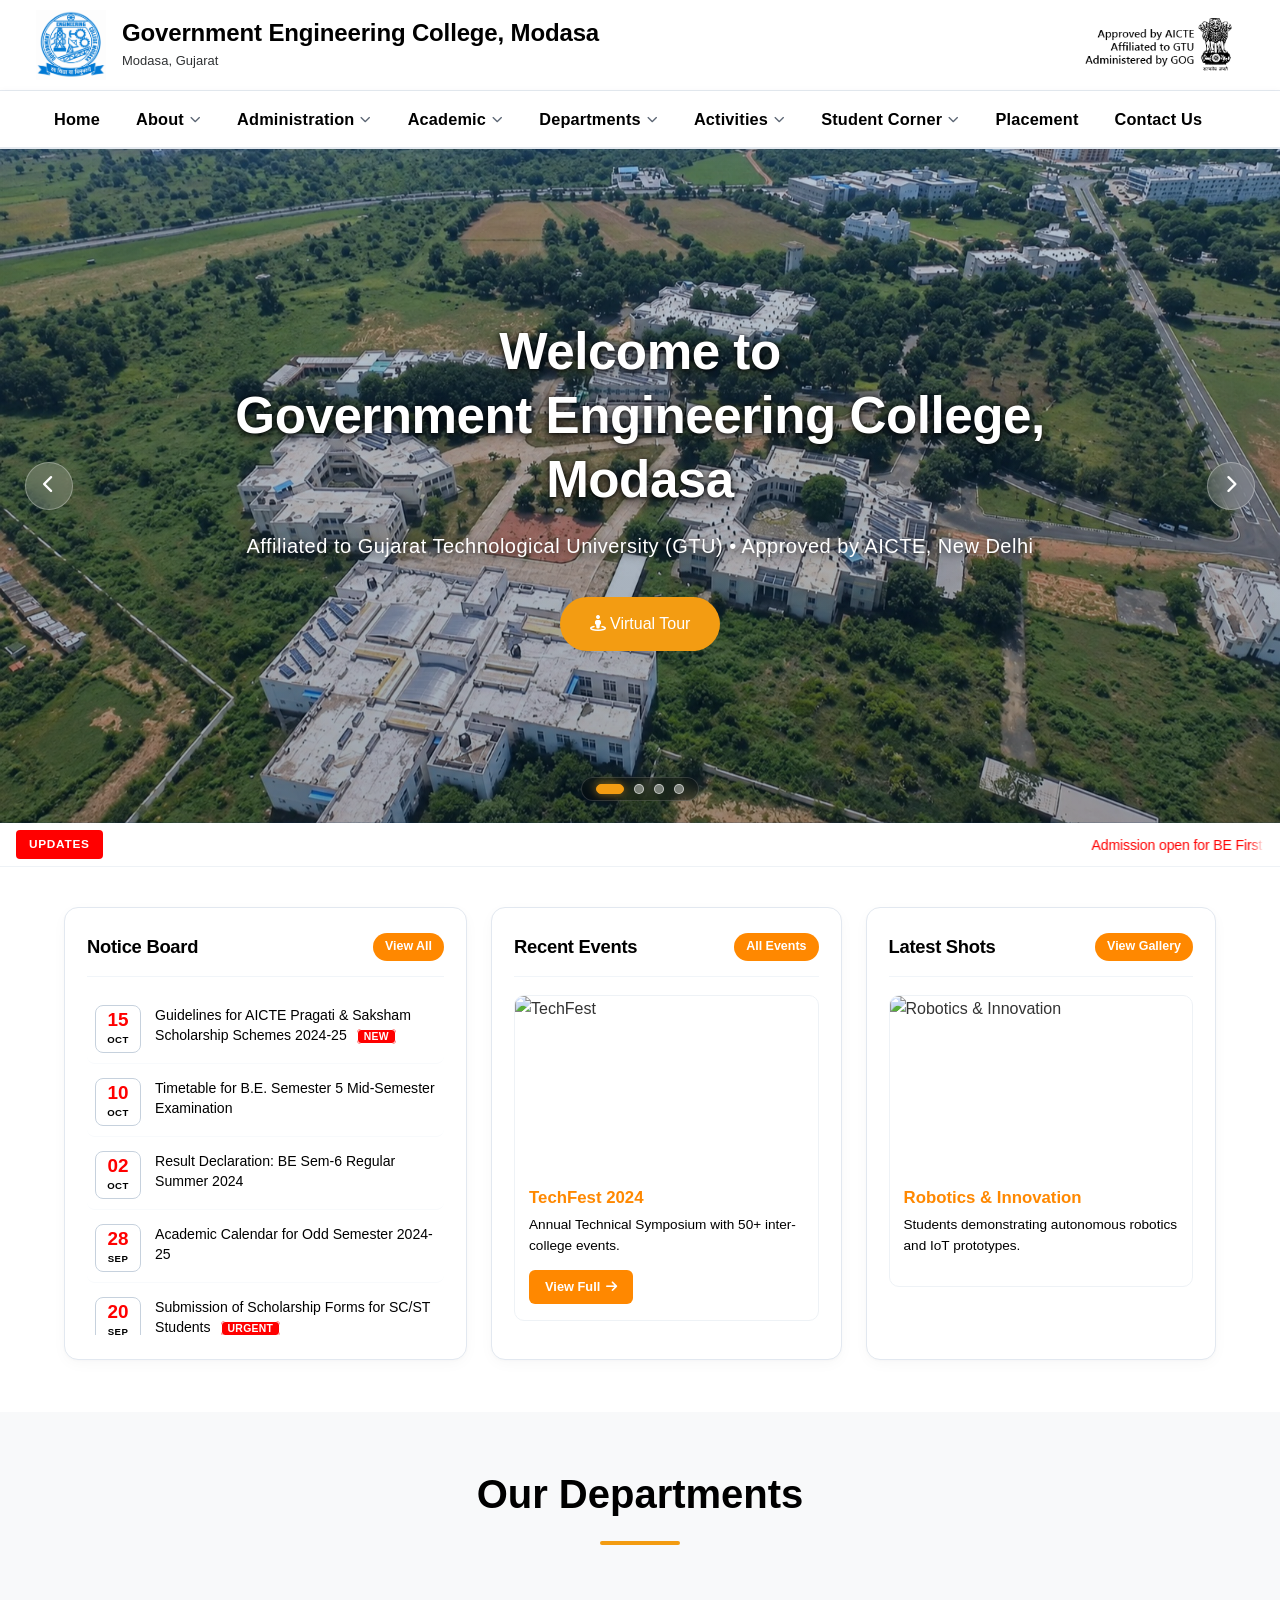
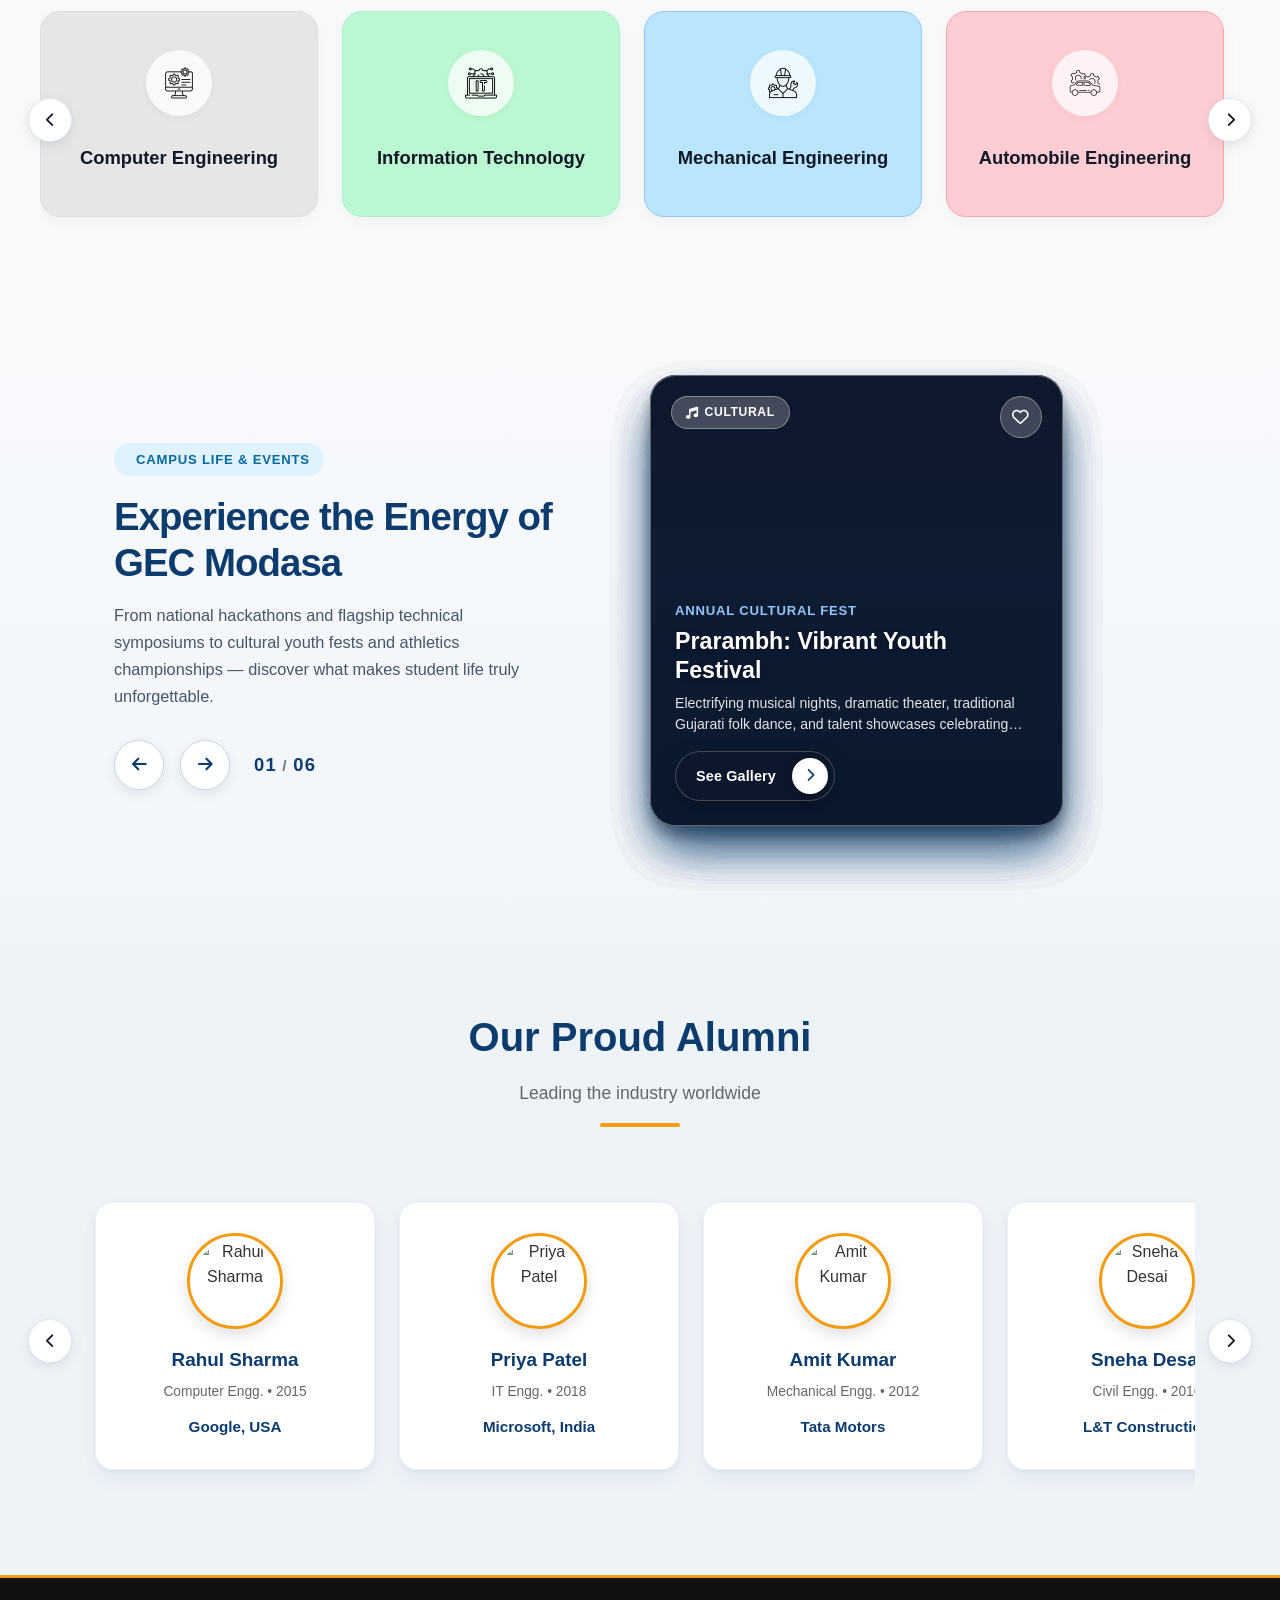
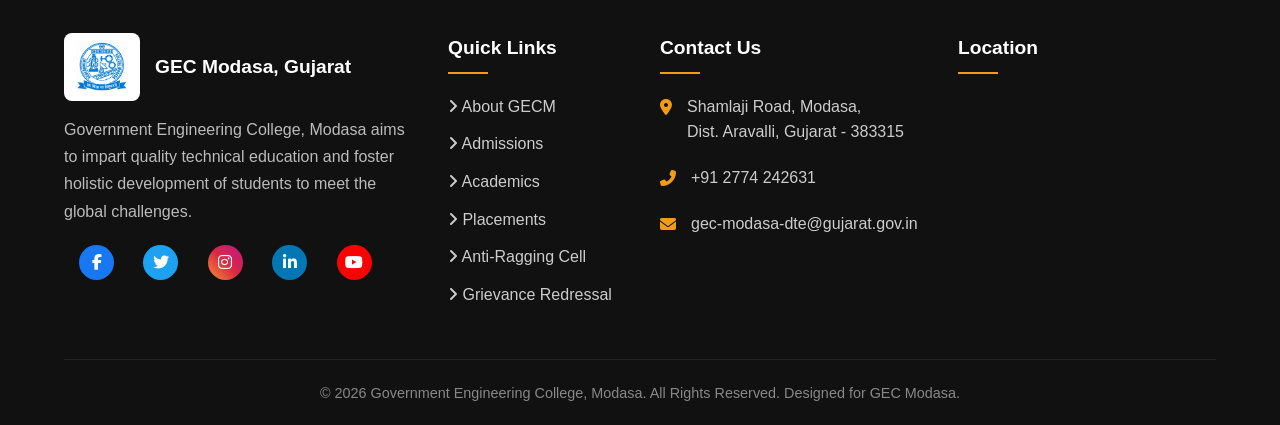
==== index.html @ 230f8a4d "Implement 3D Stacked Card Carousel with frosted pill CTA, heart badge, and preserved department past" ====
<!DOCTYPE html>
<html lang="en">

<head>
    <meta charset="UTF-8">
    <meta name="viewport" content="width=device-width, initial-scale=1.0">
    <title>Government Engineering College, Modasa</title>
    <!-- Stylesheets -->
    <link rel="stylesheet" href="css/global.css?v=3.4">
    <link rel="stylesheet" href="css/home.css?v=5.5">
    <!-- Typography -->
    <link href="https://fonts.googleapis.com/css2?family=Poppins:wght@300;400;500;600;700&display=swap"
        rel="stylesheet">
    <!-- Icons -->
    <link rel="stylesheet" href="https://cdnjs.cloudflare.com/ajax/libs/font-awesome/6.4.0/css/all.min.css">
</head>

<body>

    <!-- Header -->
    <header class="site-header" role="banner">
        <!-- Institutional Branding -->
        <div class="hdr-brand">
            <div class="hdr-brand-inner">
                <!-- Logo & Title -->
                <a href="./" class="hdr-identity" aria-label="GEC Modasa – Home">
                    <img src="logos/logo.png" alt="GEC Modasa Logo" class="hdr-logo" width="64" height="64">
                    <div class="hdr-nameblock">
                        <span class="hdr-college-name">Government Engineering College, Modasa</span>
                        <span class="hdr-college-sub">Modasa, Gujarat</span>
                    </div>
                </a>

                <!-- Affiliation & Toggle -->
                <div class="hdr-right">
                    <img src="logos/affiliated.png" alt="Affiliated to GTU | Approved by AICTE | Administered by GOG" class="hdr-affil desktop-only">
                    <button class="hdr-hamburger" id="hamburgerBtn" aria-label="Open navigation menu" aria-expanded="false" aria-controls="mainNavLinks">
                        <span class="hbr"></span>
                        <span class="hbr"></span>
                        <span class="hbr"></span>
                    </button>
                </div>
            </div>
        </div><!-- /hdr-brand -->
    </header><!-- /site-header -->

    <!-- Navigation Bar -->
    <nav class="hdr-nav" id="mainNavbar" aria-label="Primary navigation">
        <div class="hdr-nav-inner">
            <ul class="hdr-nav-list" id="mainNavLinks">
                <li class="hdr-nav-item"><a href="./" class="hdr-nav-link">Home</a></li>
                <li class="hdr-nav-item has-dropdown">
                    <a href="#about" class="hdr-nav-link">About <i class="fas fa-chevron-down hdr-arrow"></i></a>
                    <div class="hdr-dropdown">
                        <div class="hdr-dd-heading">THE INSTITUTE</div>
                        <ul class="hdr-dd-list">
                            <li><a href="#about" class="hdr-dd-link">Overview</a></li>
                            <li><a href="#about" class="hdr-dd-link">Vision &amp; Mission</a></li>
                            <li><a href="#" class="hdr-dd-link">Principal's Message</a></li>
                            <li><a href="#" class="hdr-dd-link">IDP</a></li>
                            <li><a href="#facilities" class="hdr-dd-link">Facilities</a></li>
                            <li><a href="#" class="hdr-dd-link">E-Newsletter</a></li>
                            <li><a href="#" class="hdr-dd-link">Information Brochure</a></li>
                            <li><a href="#" class="hdr-dd-link">Mandatory Disclosure</a></li>
                            <li><a href="#" class="hdr-dd-link">Rankings</a></li>
                            <li><a href="#" class="hdr-dd-link">MoU</a></li>
                        </ul>
                    </div>
                </li>
                <li class="hdr-nav-item has-dropdown">
                    <a href="javascript:void(0);" class="hdr-nav-link">Administration <i class="fas fa-chevron-down hdr-arrow"></i></a>
                    <div class="hdr-dropdown">
                        <ul class="hdr-dd-list">
                            <li><a href="#" class="hdr-dd-link">Principal</a></li>
                            <li><a href="#" class="hdr-dd-link">Council of Heads</a></li>
                            <li><a href="#" class="hdr-dd-link">Account Section</a></li>
                            <li><a href="#" class="hdr-dd-link">Hostel &amp; Mess</a></li>
                            <li><a href="#" class="hdr-dd-link">Committees</a></li>
                        </ul>
                    </div>
                </li>
                <li class="hdr-nav-item has-dropdown">
                    <a href="javascript:void(0);" class="hdr-nav-link">Academic <i class="fas fa-chevron-down hdr-arrow"></i></a>
                    <div class="hdr-dropdown">
                        <ul class="hdr-dd-list">
                            <li><a href="#" class="hdr-dd-link">Courses</a></li>
                            <li><a href="#" class="hdr-dd-link">Admission</a></li>
                            <li><a href="#" class="hdr-dd-link">Academic Calendar</a></li>
                            <li><a href="#" class="hdr-dd-link">Syllabus</a></li>
                            <li><a href="#" class="hdr-dd-link">Central Library</a></li>
                        </ul>
                    </div>
                </li>
                <li class="hdr-nav-item has-dropdown">
                    <a href="#departments" class="hdr-nav-link">Departments <i class="fas fa-chevron-down hdr-arrow"></i></a>
                    <div class="hdr-dropdown">
                        <ul class="hdr-dd-list">
                            <li><a href="#" class="hdr-dd-link">Applied Mechanics</a></li>
                            <li><a href="#" class="hdr-dd-link">Automobile Engineering</a></li>
                            <li><a href="#" class="hdr-dd-link">Civil Engineering</a></li>
                            <li><a href="departments/computer/" class="hdr-dd-link">Computer Engineering</a></li>
                            <li><a href="#" class="hdr-dd-link">Electrical Engineering</a></li>
                            <li><a href="#" class="hdr-dd-link">Electronics &amp; Communication</a></li>
                            <li><a href="departments/information-technology/" class="hdr-dd-link">Information Technology</a></li>
                            <li><a href="departments/mechanical/" class="hdr-dd-link">Mechanical Engineering</a></li>
                            <li><a href="#" class="hdr-dd-link">Science &amp; Humanities</a></li>
                        </ul>
                    </div>
                </li>
                <li class="hdr-nav-item has-dropdown">
                    <a href="#events" class="hdr-nav-link">Activities <i class="fas fa-chevron-down hdr-arrow"></i></a>
                    <div class="hdr-dropdown hdr-dropdown-mega">
                        <div class="hdr-mega-grid">
                            <div class="hdr-mega-col">
                                <div class="hdr-dd-heading">CAMPUS ACTIVITIES</div>
                                <ul class="hdr-dd-list">
                                    <li><a href="#" class="hdr-dd-link">College Activities</a></li>
                                    <li><a href="#" class="hdr-dd-link">Departmental Activities</a></li>
                                    <li><a href="#" class="hdr-dd-link">Faculty Activities</a></li>
                                </ul>
                            </div>
                            <div class="hdr-mega-col">
                                <div class="hdr-dd-heading">CELLS &amp; INITIATIVES</div>
                                <ul class="hdr-dd-list">
                                    <li><a href="#" class="hdr-dd-link">SSIP &amp; DIC</a></li>
                                    <li><a href="#" class="hdr-dd-link">RUSA</a></li>
                                    <li><a href="#" class="hdr-dd-link">Gymkhana</a></li>
                                    <li><a href="#" class="hdr-dd-link">Finishing School</a></li>
                                    <li><a href="#" class="hdr-dd-link">WDC &amp; UBA</a></li>
                                    <li><a href="#" class="hdr-dd-link">Anchor Nodal</a></li>
                                </ul>
                            </div>
                            <div class="hdr-mega-col">
                                <div class="hdr-dd-heading">ACHIEVEMENTS &amp; CLUBS</div>
                                <ul class="hdr-dd-list">
                                    <li><a href="#" class="hdr-dd-link">Student Achievements</a></li>
                                    <li><a href="#" class="hdr-dd-link">Faculty Achievements</a></li>
                                    <li><a href="#" class="hdr-dd-link">Institute Achievements</a></li>
                                    <li><a href="#" class="hdr-dd-link">Patents</a></li>
                                    <li><a href="#" class="hdr-dd-link">Technopreneur Club</a></li>
                                </ul>
                            </div>
                        </div>
                    </div>
                </li>
                <!-- Student Corner Dropdown -->
                <li class="hdr-nav-item has-dropdown">
                    <a href="javascript:void(0);" class="hdr-nav-link">Student Corner <i class="fas fa-chevron-down hdr-arrow"></i></a>
                    <div class="hdr-dropdown">
                        <ul class="hdr-dd-list">
                            <li><a href="#" class="hdr-dd-link">Student Section</a></li>
                            <li><a href="#" class="hdr-dd-link">General Rules &amp; Regulations</a></li>
                            <li><a href="#" class="hdr-dd-link">Student Chapters &amp; Clubs</a></li>
                            <li><a href="#" class="hdr-dd-link">Enrollment Details</a></li>
                            <li><a href="#" class="hdr-dd-link">Scholarships</a></li>
                            <li><a href="#" class="hdr-dd-link">Grade History Card</a></li>
                            <li><a href="#" class="hdr-dd-link">Online Fees Payment</a></li>
                            <li><a href="#" class="hdr-dd-link">Education Verification</a></li>
                            <li><a href="#" class="hdr-dd-link">Grievance Portal</a></li>
                        </ul>
                    </div>
                </li>
                <li class="hdr-nav-item"><a href="#alumni" class="hdr-nav-link">Placement</a></li>
                <li class="hdr-nav-item"><a href="#contact" class="hdr-nav-link">Contact Us</a></li>
            </ul>
        </div>
    </nav><!-- /hdr-nav -->

    <!-- Hero Section -->
    <section id="about" class="hero govt-hero" aria-label="Campus Showcase">
        <!-- Hero Slides -->
        <div class="hero-slider" id="heroSlider">
            <div class="hero-slide active" style="background-image: url('images/hero_campus_1.jpg');"
                data-label="Main Campus & Admin Block"></div>
            <div class="hero-slide" style="background-image: url('images/hero_campus_2.jpg');"
                data-label="Engineering Academic Complex"></div>
            <div class="hero-slide" style="background-image: url('images/hero_campus_3.jpg');"
                data-label="Central Library & Auditorium"></div>
            <div class="hero-slide" style="background-image: url('images/hero_campus_4.jpg');"
                data-label="Lush Green Campus Aerial View"></div>
        </div>

        <div class="hero-overlay"></div>

        <div class="hero-content">
            <h1 class="hero-title fade-in-up delay-1">Welcome to <br> Government Engineering College, Modasa</h1>
            <p class="hero-subtitle fade-in-up delay-2">Affiliated to Gujarat Technological University (GTU) &bull;
                Approved by AICTE, New Delhi</p>

            <div class="hero-buttons fade-in-up delay-3">
                <a href="#" class="btn btn-primary"><i class="fas fa-street-view"></i> Virtual Tour</a>
            </div>
        </div>

        <!-- Slider Controls -->
        <button class="hero-nav hero-prev" id="heroPrevBtn" aria-label="Previous Slide">
            <i class="fas fa-chevron-left"></i>
        </button>
        <button class="hero-nav hero-next" id="heroNextBtn" aria-label="Next Slide">
            <i class="fas fa-chevron-right"></i>
        </button>

        <!-- Slider Indicators -->
        <div class="hero-indicators" id="heroIndicators">
            <button class="hero-dot active" data-index="0" aria-label="Slide 1"></button>
            <button class="hero-dot" data-index="1" aria-label="Slide 2"></button>
            <button class="hero-dot" data-index="2" aria-label="Slide 3"></button>
            <button class="hero-dot" data-index="3" aria-label="Slide 4"></button>
        </div>
    </section>

    <!-- News Ticker -->
    <div class="news-ticker-container">
        <div class="ticker-title">Updates</div>
        <div class="ticker-content">
            <marquee behavior="scroll" direction="left" onmouseover="this.stop();" onmouseout="this.start();">
                <span>Admission open for BE First Year 2024-25.</span>
                <span>Mid-Semester Exams schedule has been released. Check notice board for
                    details.</span>
                <span>State Level Hackathon 2024 registrations are now open!</span>
            </marquee>
        </div>
    </div>

    <!-- Notices & Events Grid -->
    <section id="events" class="section container two-col-layout">
        <div class="notice-board">
            <div class="section-header">
                <h4>Notice Board</h4>
                <a href="#" class="view-all">View All</a>
            </div>
            <div class="notice-scroll-container">
                <div class="notice-marquee">
                    <ul class="notice-list">
                        <li>
                            <div class="date"><span class="day">15</span><span class="month">Oct</span></div>
                            <div class="notice-text">
                                <a href="#">Guidelines for AICTE Pragati & Saksham Scholarship Schemes 2024-25</a>
                                <span class="badge new">New</span>
                            </div>
                        </li>
                        <li>
                            <div class="date"><span class="day">10</span><span class="month">Oct</span></div>
                            <div class="notice-text">
                                <a href="#">Timetable for B.E. Semester 5 Mid-Semester Examination</a>
                            </div>
                        </li>
                        <li>
                            <div class="date"><span class="day">02</span><span class="month">Oct</span></div>
                            <div class="notice-text">
                                <a href="#">Result Declaration: BE Sem-6 Regular Summer 2024</a>
                            </div>
                        </li>
                        <li>
                            <div class="date"><span class="day">28</span><span class="month">Sep</span></div>
                            <div class="notice-text">
                                <a href="#">Academic Calendar for Odd Semester 2024-25</a>
                            </div>
                        </li>
                        <li>
                            <div class="date"><span class="day">20</span><span class="month">Sep</span></div>
                            <div class="notice-text">
                                <a href="#">Submission of Scholarship Forms for SC/ST Students</a>
                                <span class="badge new">Urgent</span>
                            </div>
                        </li>
                        <li>
                            <div class="date"><span class="day">15</span><span class="month">Sep</span></div>
                            <div class="notice-text">
                                <a href="#">Hostel Admission Merit List Announced for First Year Students</a>
                            </div>
                        </li>
                        <li>
                            <div class="date"><span class="day">10</span><span class="month">Sep</span></div>
                            <div class="notice-text">
                                <a href="#">GTU TechFest 2024 Participation Registration Open</a>
                            </div>
                        </li>
                        <li>
                            <div class="date"><span class="day">05</span><span class="month">Sep</span></div>
                            <div class="notice-text">
                                <a href="#">Revised Syllabus for Engineering Mechanics (Civil Dept)</a>
                            </div>
                        </li>
                    </ul>
                    <!-- Cloned list for continuous loop -->
                    <ul class="notice-list" aria-hidden="true">
                        <li>
                            <div class="date"><span class="day">15</span><span class="month">Oct</span></div>
                            <div class="notice-text">
                                <a href="#">Guidelines for AICTE Pragati & Saksham Scholarship Schemes 2024-25</a>
                                <span class="badge new">New</span>
                            </div>
                        </li>
                        <li>
                            <div class="date"><span class="day">10</span><span class="month">Oct</span></div>
                            <div class="notice-text">
                                <a href="#">Timetable for B.E. Semester 5 Mid-Semester Examination</a>
                            </div>
                        </li>
                        <li>
                            <div class="date"><span class="day">02</span><span class="month">Oct</span></div>
                            <div class="notice-text">
                                <a href="#">Result Declaration: BE Sem-6 Regular Summer 2024</a>
                            </div>
                        </li>
                        <li>
                            <div class="date"><span class="day">28</span><span class="month">Sep</span></div>
                            <div class="notice-text">
                                <a href="#">Academic Calendar for Odd Semester 2024-25</a>
                            </div>
                        </li>
                        <li>
                            <div class="date"><span class="day">20</span><span class="month">Sep</span></div>
                            <div class="notice-text">
                                <a href="#">Submission of Scholarship Forms for SC/ST Students</a>
                                <span class="badge new">Urgent</span>
                            </div>
                        </li>
                        <li>
                            <div class="date"><span class="day">15</span><span class="month">Sep</span></div>
                            <div class="notice-text">
                                <a href="#">Hostel Admission Merit List Announced for First Year Students</a>
                            </div>
                        </li>
                        <li>
                            <div class="date"><span class="day">10</span><span class="month">Sep</span></div>
                            <div class="notice-text">
                                <a href="#">GTU TechFest 2024 Participation Registration Open</a>
                            </div>
                        </li>
                        <li>
                            <div class="date"><span class="day">05</span><span class="month">Sep</span></div>
                            <div class="notice-text">
                                <a href="#">Revised Syllabus for Engineering Mechanics (Civil Dept)</a>
                            </div>
                        </li>
                    </ul>
                </div>
            </div>
        </div>
        <div class="recent-events-card">
            <div class="section-header">
                <h4>Recent Events</h4>
                <a href="#" class="view-all">All Events</a>
            </div>
            <div class="events-slider-container">
                <div class="events-slider" id="eventsSlider">
                    <div class="event-slide">
                        <img src="https://images.unsplash.com/photo-1540575467063-178a50c2df87?ixlib=rb-4.0.3&auto=format&fit=crop&w=800&q=80"
                            alt="TechFest">
                        <div class="slide-content">
                            <h4>TechFest 2024</h4>
                            <p>Annual Technical Symposium with 50+ inter-college events.</p>
                            <a href="#" class="view-full-btn">View Full <i class="fas fa-arrow-right"></i></a>
                        </div>
                    </div>
                    <div class="event-slide">
                        <img src="https://images.unsplash.com/photo-1541339907198-e08756dedf3f?ixlib=rb-4.0.3&auto=format&fit=crop&w=800&q=80"
                            alt="Convocation">
                        <div class="slide-content">
                            <h4>Convocation Ceremony</h4>
                            <p>Batch of 2020-2024 engineering graduation day.</p>
                            <a href="#" class="view-full-btn">View Full <i class="fas fa-arrow-right"></i></a>
                        </div>
                    </div>
                    <div class="event-slide">
                        <img src="https://images.unsplash.com/photo-1531482615713-2afd69097998?ixlib=rb-4.0.3&auto=format&fit=crop&w=800&q=80"
                            alt="Hackathon">
                        <div class="slide-content">
                            <h4>State Level Hackathon</h4>
                            <p>24-hour innovation sprint held at GEC Modasa campus.</p>
                            <a href="#" class="view-full-btn">View Full <i class="fas fa-arrow-right"></i></a>
                        </div>
                    </div>
                </div>
                <div class="slider-dots" id="sliderDots">
                    <!-- Dynamic Indicators -->
                </div>
            </div>
        </div>

        <!-- Gallery -->
        <div class="latest-shots-card">
            <div class="section-header">
                <h4>Latest Shots</h4>
                <a href="#" class="view-all">View Gallery</a>
            </div>
            <div class="shots-slider-container">
                <div class="shots-slider" id="shotsSlider">
                    <div class="shot-slide">
                        <div class="shot-img-wrapper">
                            <img src="https://images.unsplash.com/photo-1485827404703-89b55fcc595e?ixlib=rb-4.0.3&auto=format&fit=crop&w=800&q=80"
                                alt="Robotics & Innovation">
                        </div>
                        <div class="shot-content">
                            <h4>Robotics & Innovation</h4>
                            <p>Students demonstrating autonomous robotics and IoT prototypes.</p>
                        </div>
                    </div>
                    <div class="shot-slide">
                        <div class="shot-img-wrapper">
                            <img src="https://images.unsplash.com/photo-1461896836934-ffe607ba8211?ixlib=rb-4.0.3&auto=format&fit=crop&w=800&q=80"
                                alt="Annual Sports Tournament">
                        </div>
                        <div class="shot-content">
                            <h4>Annual Sports Meet</h4>
                            <p>Inter-department athletics championship and cricket tournament.</p>
                        </div>
                    </div>
                    <div class="shot-slide">
                        <div class="shot-img-wrapper">
                            <img src="https://images.unsplash.com/photo-1511578314322-379afb476865?ixlib=rb-4.0.3&auto=format&fit=crop&w=800&q=80"
                                alt="Cultural Youth Fest">
                        </div>
                        <div class="shot-content">
                            <h4>Prarambh Youth Fest</h4>
                            <p>Vibrant stage performances, music, drama, and celebrations.</p>
                        </div>
                    </div>
                    <div class="shot-slide">
                        <div class="shot-img-wrapper">
                            <img src="https://images.unsplash.com/photo-1581092160607-ee22621dd758?ixlib=rb-4.0.3&auto=format&fit=crop&w=800&q=80"
                                alt="Engineering Workshop">
                        </div>
                        <div class="shot-content">
                            <h4>Engineering Workshop</h4>
                            <p>Hands-on practical machining and metal fabrication sessions.</p>
                        </div>
                    </div>
                </div>
                <div class="slider-dots" id="shotsSliderDots">
                    <!-- Dynamic Indicators -->
                </div>
            </div>
        </div>
    </section>

    <!-- Departments Section -->
    <section id="departments" class="section bg-light">
        <div class="full-width-container">
            <div class="section-title text-center">
                <h3>Our Departments</h3>
                <div class="title-underline"></div>
            </div>
            <div class="dept-wrapper">
                <button class="scroll-btn dept-btn left-btn" id="deptLeftBtn" aria-label="Previous Department"><i
                        class="fas fa-chevron-left"></i></button>
                                <div class="dept-grid" id="deptGrid">
                    <div class="dept-card dept-ce" onclick="window.location.href='departments/computer/'">
                        <div class="dept-icon"><img src="logos/computer-department.png" alt="Computer Engineering Icon"
                                class="dept-img-icon"></div>
                        <h3>Computer Engineering</h3>
                    </div>
                    <div class="dept-card dept-it" onclick="window.location.href='departments/information-technology/'">
                        <div class="dept-icon"><img src="logos/it-department.png" alt="Information Technology Icon"
                                class="dept-img-icon"></div>
                        <h3>Information Technology</h3>
                    </div>
                    <div class="dept-card dept-me" onclick="window.location.href='departments/mechanical/'">
                        <div class="dept-icon"><img src="logos/mechanical-department.png"
                                alt="Mechanical Engineering Icon" class="dept-img-icon"></div>
                        <h3>Mechanical Engineering</h3>
                    </div>
                    <div class="dept-card dept-ae">
                        <div class="dept-icon"><img src="logos/automobile-department.png"
                                alt="Automobile Engineering Icon" class="dept-img-icon"></div>
                        <h3>Automobile Engineering</h3>
                    </div>
                    <div class="dept-card dept-civil">
                        <div class="dept-icon"><img src="logos/civil-department.png" alt="Civil Engineering Icon"
                                class="dept-img-icon"></div>
                        <h3>Civil Engineering</h3>
                    </div>
                    <div class="dept-card dept-ee">
                        <div class="dept-icon"><img src="logos/electrical-department.png"
                                alt="Electrical Engineering Icon" class="dept-img-icon"></div>
                        <h3>Electrical Engineering</h3>
                    </div>
                    <div class="dept-card dept-ec">
                        <div class="dept-icon"><img src="logos/ec-department.png" alt="Electronics & Comm. Icon"
                                class="dept-img-icon"></div>
                        <h3>Electronics &amp; Comm.</h3>
                    </div>
                                    <div class="dept-card dept-am" onclick="window.location.href='#'">
                        <div class="dept-icon"><i class="fas fa-drafting-compass"></i></div>
                        <h3>Applied Mechanics</h3>
                    </div>
                    <div class="dept-card dept-sh" onclick="window.location.href='#'">
                        <div class="dept-icon"><i class="fas fa-atom"></i></div>
                        <h3>Science &amp; Humanities</h3>
                    </div>
                </div>
                <button class="scroll-btn dept-btn right-btn" id="deptRightBtn" aria-label="Next Department"><i
                        class="fas fa-chevron-right"></i></button>
            </div>
        </div>
    </section>

    <!-- Stacked Card Carousel: Campus Life & Highlights -->
    <section id="campus-showcase" class="stacked-carousel-section">
        <div class="stacked-carousel-container">
            <!-- Left Text / Narrative -->
            <div class="stacked-text-col">
                <span class="stacked-tag"><i class="fas fa-sparkles"></i> Campus Life &amp; Events</span>
                <h2 class="stacked-title">Experience the Energy of GEC Modasa</h2>
                <p class="stacked-desc">From national hackathons and flagship technical symposiums to cultural youth fests and athletics championships &mdash; discover what makes student life truly unforgettable.</p>
                <div class="stacked-controls">
                    <button class="stacked-btn" id="stackedPrevBtn" aria-label="Previous Highlight"><i class="fas fa-arrow-left"></i></button>
                    <button class="stacked-btn" id="stackedNextBtn" aria-label="Next Highlight"><i class="fas fa-arrow-right"></i></button>
                    <div class="stacked-counter">
                        <span id="stackedCurrentNum">01</span> / <span id="stackedTotalNum">06</span>
                    </div>
                </div>
            </div>

            <!-- Right 3D Physical Deck of Cards -->
            <div class="stacked-deck-wrapper">
                <div class="stacked-deck" id="stackedDeck">
                    <!-- Card 1 -->
                    <div class="stacked-card" style="background-image: url('https://images.unsplash.com/photo-1540575467063-178a50c2df87?ixlib=rb-4.0.3&auto=format&fit=crop&w=1200&q=80');">
                        <span class="stacked-card-badge"><i class="fas fa-microchip"></i> Symposium</span>
                        <button class="stacked-card-heart" aria-label="Save to favorites"><i class="far fa-heart"></i></button>
                        <div class="stacked-card-content">
                            <span class="stacked-card-meta">Annual Flagship &bull; 50+ Colleges</span>
                            <h3 class="stacked-card-title">TechFest 2024: Innovation &amp; Beyond</h3>
                            <p class="stacked-card-desc">National-level symposium with robotics battles, coding sprints, AI workshops, and 2,500+ participants across Gujarat.</p>
                            <div class="stacked-card-pill">
                                <span class="stacked-pill-text">Explore Highlights</span>
                                <span class="stacked-pill-btn"><i class="fas fa-chevron-right"></i></span>
                            </div>
                        </div>
                    </div>

                    <!-- Card 2 -->
                    <div class="stacked-card" style="background-image: url('https://images.unsplash.com/photo-1541339907198-e08756dedf3f?ixlib=rb-4.0.3&auto=format&fit=crop&w=1200&q=80');">
                        <span class="stacked-card-badge"><i class="fas fa-graduation-cap"></i> Academics</span>
                        <button class="stacked-card-heart" aria-label="Save to favorites"><i class="far fa-heart"></i></button>
                        <div class="stacked-card-content">
                            <span class="stacked-card-meta">Graduation Class of 2024</span>
                            <h3 class="stacked-card-title">Annual Convocation Ceremony</h3>
                            <p class="stacked-card-desc">Celebrating the graduation, achievements, and degrees of our brilliant engineers entering premier global industries.</p>
                            <div class="stacked-card-pill">
                                <span class="stacked-pill-text">View Moments</span>
                                <span class="stacked-pill-btn"><i class="fas fa-chevron-right"></i></span>
                            </div>
                        </div>
                    </div>

                    <!-- Card 3 -->
                    <div class="stacked-card" style="background-image: url('https://images.unsplash.com/photo-1531482615713-2afd69097998?ixlib=rb-4.0.3&auto=format&fit=crop&w=1200&q=80');">
                        <span class="stacked-card-badge"><i class="fas fa-code"></i> Innovation</span>
                        <button class="stacked-card-heart" aria-label="Save to favorites"><i class="far fa-heart"></i></button>
                        <div class="stacked-card-content">
                            <span class="stacked-card-meta">36-Hour Hackathon &bull; Student Sprint</span>
                            <h3 class="stacked-card-title">State Level Hackathon 2024</h3>
                            <p class="stacked-card-desc">Non-stop 36-hour sprint where student teams engineered cutting-edge prototypes for real-world smart governance and industrial automation.</p>
                            <div class="stacked-card-pill">
                                <span class="stacked-pill-text">See Winners</span>
                                <span class="stacked-pill-btn"><i class="fas fa-chevron-right"></i></span>
                            </div>
                        </div>
                    </div>

                    <!-- Card 4 -->
                    <div class="stacked-card" style="background-image: url('https://images.unsplash.com/photo-1485827404703-89b55fcc595e?ixlib=rb-4.0.3&auto=format&fit=crop&w=1200&q=80');">
                        <span class="stacked-card-badge"><i class="fas fa-robot"></i> Research</span>
                        <button class="stacked-card-heart" aria-label="Save to favorites"><i class="far fa-heart"></i></button>
                        <div class="stacked-card-content">
                            <span class="stacked-card-meta">Centre of Excellence</span>
                            <h3 class="stacked-card-title">Robotics &amp; Advanced IoT Hub</h3>
                            <p class="stacked-card-desc">Hands-on student research with autonomous rovers, smart IoT sensors, embedded controllers, and industrial automation prototypes.</p>
                            <div class="stacked-card-pill">
                                <span class="stacked-pill-text">Discover Lab</span>
                                <span class="stacked-pill-btn"><i class="fas fa-chevron-right"></i></span>
                            </div>
                        </div>
                    </div>

                    <!-- Card 5 -->
                    <div class="stacked-card" style="background-image: url('https://images.unsplash.com/photo-1461896836934-ffe607ba8211?ixlib=rb-4.0.3&auto=format&fit=crop&w=1200&q=80');">
                        <span class="stacked-card-badge"><i class="fas fa-trophy"></i> Athletics</span>
                        <button class="stacked-card-heart" aria-label="Save to favorites"><i class="far fa-heart"></i></button>
                        <div class="stacked-card-content">
                            <span class="stacked-card-meta">Inter-Department Championship</span>
                            <h3 class="stacked-card-title">Shaurya: Annual Sports Meet</h3>
                            <p class="stacked-card-desc">Energetic cricket tournaments, volleyball leagues, badminton, and track &amp; field championships driving leadership and sportsmanship.</p>
                            <div class="stacked-card-pill">
                                <span class="stacked-pill-text">View Tournaments</span>
                                <span class="stacked-pill-btn"><i class="fas fa-chevron-right"></i></span>
                            </div>
                        </div>
                    </div>

                    <!-- Card 6 -->
                    <div class="stacked-card" style="background-image: url('https://images.unsplash.com/photo-1511578314322-379afb476865?ixlib=rb-4.0.3&auto=format&fit=crop&w=1200&q=80');">
                        <span class="stacked-card-badge"><i class="fas fa-music"></i> Cultural</span>
                        <button class="stacked-card-heart" aria-label="Save to favorites"><i class="far fa-heart"></i></button>
                        <div class="stacked-card-content">
                            <span class="stacked-card-meta">Annual Cultural Fest</span>
                            <h3 class="stacked-card-title">Prarambh: Vibrant Youth Festival</h3>
                            <p class="stacked-card-desc">Electrifying musical nights, dramatic theater, traditional Gujarati folk dance, and talent showcases celebrating campus culture.</p>
                            <div class="stacked-card-pill">
                                <span class="stacked-pill-text">See Gallery</span>
                                <span class="stacked-pill-btn"><i class="fas fa-chevron-right"></i></span>
                            </div>
                        </div>
                    </div>
                </div>
            </div>
        </div>
    </section>

    <!-- Alumni Section -->
    <section id="alumni" class="section alumni-section">
        <div class="full-width-container">
            <div class="section-title text-center">
                <h2>Our Proud Alumni</h2>
                <p>Leading the industry worldwide</p>
                <div class="title-underline"></div>
            </div>

            <div class="alumni-wrapper">
                <button class="scroll-btn left-btn" id="alumniLeftBtn" aria-label="Previous Alumni"><i
                        class="fas fa-chevron-left"></i></button>
                <div class="alumni-carousel" id="alumniCarousel">
                    <div class="alumni-card">
                        <img src="https://images.unsplash.com/photo-1506794778202-cad84cf45f1d?ixlib=rb-4.0.3&auto=format&fit=crop&w=256&q=80"
                            alt="Rahul Sharma">
                        <h4>Rahul Sharma</h4>
                        <p class="batch">Computer Engg. &bull; 2015</p>
                        <p class="company">Google, USA</p>
                    </div>
                    <div class="alumni-card">
                        <img src="https://images.unsplash.com/photo-1534528741775-53994a69daeb?ixlib=rb-4.0.3&auto=format&fit=crop&w=256&q=80"
                            alt="Priya Patel">
                        <h4>Priya Patel</h4>
                        <p class="batch">IT Engg. &bull; 2018</p>
                        <p class="company">Microsoft, India</p>
                    </div>
                    <div class="alumni-card">
                        <img src="https://images.unsplash.com/photo-1500648767791-00dcc994a43e?ixlib=rb-4.0.3&auto=format&fit=crop&w=256&q=80"
                            alt="Amit Kumar">
                        <h4>Amit Kumar</h4>
                        <p class="batch">Mechanical Engg. &bull; 2012</p>
                        <p class="company">Tata Motors</p>
                    </div>
                    <div class="alumni-card">
                        <img src="https://images.unsplash.com/photo-1494790108377-be9c29b29330?ixlib=rb-4.0.3&auto=format&fit=crop&w=256&q=80"
                            alt="Sneha Desai">
                        <h4>Sneha Desai</h4>
                        <p class="batch">Civil Engg. &bull; 2016</p>
                        <p class="company">L&T Construction</p>
                    </div>
                    <div class="alumni-card">
                        <img src="https://images.unsplash.com/photo-1472099645785-5658abf4ff4e?ixlib=rb-4.0.3&auto=format&fit=crop&w=256&q=80"
                            alt="Karan Singh">
                        <h4>Karan Singh</h4>
                        <p class="batch">Electrical Engg. &bull; 2019</p>
                        <p class="company">Reliance Industries</p>
                    </div>
                    <div class="alumni-card">
                        <img src="https://images.unsplash.com/photo-1573496359142-b8d87734a5a2?ixlib=rb-4.0.3&auto=format&fit=crop&w=256&q=80"
                            alt="Pooja Mehta">
                        <h4>Pooja Mehta</h4>
                        <p class="batch">Electronics & Comm. &bull; 2017</p>
                        <p class="company">Intel Corporation</p>
                    </div>
                    <div class="alumni-card">
                        <img src="https://images.unsplash.com/photo-1519085360753-af0119f7cbe7?ixlib=rb-4.0.3&auto=format&fit=crop&w=256&q=80"
                            alt="Darshan Joshi">
                        <h4>Darshan Joshi</h4>
                        <p class="batch">Automobile Engg. &bull; 2014</p>
                        <p class="company">Mahindra R&D</p>
                    </div>
                    <div class="alumni-card">
                        <img src="https://images.unsplash.com/photo-1580489944761-15a19d654956?ixlib=rb-4.0.3&auto=format&fit=crop&w=256&q=80"
                            alt="Riya Trivedi">
                        <h4>Riya Trivedi</h4>
                        <p class="batch">Computer Engg. &bull; 2021</p>
                        <p class="company">Amazon AWS</p>
                    </div>
                </div>
                <button class="scroll-btn right-btn" id="alumniRightBtn" aria-label="Next Alumni"><i
                        class="fas fa-chevron-right"></i></button>
            </div>
        </div>
    </section>

    <!-- Footer -->
    <footer id="contact" class="footer">
        <div class="container">
            <div class="footer-grid">
                <div class="footer-col about-col">
                    <div class="footer-logo-container">
                        <div class="footer-logo-bg">
                            <img src="logos/logo.png" alt="Logo" class="footer-logo">
                        </div>
                        <span class="footer-logo-text">GEC Modasa, Gujarat</span>
                    </div>
                    <p>Government Engineering College, Modasa aims to impart quality technical education and foster
                        holistic development of students to meet the global challenges.</p>
                    <div class="social-links footer-socials">
                        <a href="#" aria-label="Facebook"><i class="fab fa-facebook-f"></i></a>
                        <a href="#" aria-label="Twitter"><i class="fab fa-twitter"></i></a>
                        <a href="#" aria-label="Instagram"><i class="fab fa-instagram"></i></a>
                        <a href="#" aria-label="LinkedIn"><i class="fab fa-linkedin-in"></i></a>
                        <a href="#" aria-label="YouTube"><i class="fab fa-youtube"></i></a>
                    </div>
                </div>
                <div class="footer-col links-col">
                    <h3>Quick Links</h3>
                    <ul>
                        <li><a href="index.php#about"><i class="fas fa-angle-right"></i> About GECM</a></li>
                        <li><a href="#"><i class="fas fa-angle-right"></i> Admissions</a></li>
                        <li><a href="index.php#departments"><i class="fas fa-angle-right"></i> Academics</a></li>
                        <li><a href="#"><i class="fas fa-angle-right"></i> Placements</a></li>
                        <li><a href="#"><i class="fas fa-angle-right"></i> Anti-Ragging Cell</a></li>
                        <li><a href="#"><i class="fas fa-angle-right"></i> Grievance Redressal</a></li>
                    </ul>
                </div>
                <div class="footer-col contact-col">
                    <h3>Contact Us</h3>
                    <ul class="contact-list">
                        <li>
                            <i class="fas fa-map-marker-alt"></i>
                            <span>Shamlaji Road, Modasa,<br>Dist. Aravalli, Gujarat - 383315</span>
                        </li>
                        <li>
                            <i class="fas fa-phone-alt"></i>
                            <span>+91 2774 242631</span>
                        </li>
                        <li>
                            <i class="fas fa-envelope"></i>
                            <span>gec-modasa-dte@gujarat.gov.in</span>
                        </li>
                    </ul>
                </div>
                <div class="footer-col map-col">
                    <h3>Location</h3>
                    <div class="map-container">
                        <iframe
                            src="https://www.google.com/maps/embed?pb=!1m18!1m12!1m3!1d3655.8070267710344!2d73.30058861543886!3d23.46740928472938!2m3!1f0!2f0!3f0!3m2!1i1024!2i768!4f13.1!3m3!1m2!1s0x395df3d0a0b22a07%3A0xc660d5b1beaf323e!2sGovernment%20Engineering%20College%20Modasa!5e0!3m2!1sen!2sin!4v1689255018698!5m2!1sen!2sin"
                            width="100%" height="150" style="border:0; border-radius: 8px;" allowfullscreen=""
                            loading="lazy" referrerpolicy="no-referrer-when-downgrade"></iframe>
                    </div>
                </div>
            </div>
            <div class="footer-bottom">
                <p>&copy; 2026 Government Engineering College, Modasa. All Rights Reserved. Designed for GEC Modasa.</p>
            </div>
        </div>
    </footer>

    <!-- Scripts -->
    <script src="js/global.js?v=3.3"></script>
    <script src="js/home.js?v=2.2"></script>
</body>

</html>
---- css/global.css ----
/* Global Styles */

:root {
    --primary-color: #0c3b6d;
    --primary-light: #1b5b9c;
    --secondary-color: #f39c12;
    --secondary-hover: #d68910;
    --text-dark: #333333;
    --text-light: #666666;
    --bg-light: #f8f9fa;
    --bg-white: #ffffff;
    --border-color: #e5e5e5;
    --transition: all 0.3s ease;
    --shadow: 0 4px 6px rgba(0, 0, 0, 0.05);
    --shadow-hover: 0 10px 20px rgba(0, 0, 0, 0.1);
    --font-main: 'Inter', -apple-system, BlinkMacSystemFont, 'Segoe UI', Roboto, sans-serif;
}

/* Reset & Base */
* {
    margin: 0;
    padding: 0;
    box-sizing: border-box;
}

html,
body {
    font-family: var(--font-main);
    color: var(--text-dark);
    line-height: 1.6;
    overflow-x: clip;
    width: 100%;
    max-width: 100%;
    background-color: var(--bg-white);
}

a {
    text-decoration: none;
    color: inherit;
}

ul {
    list-style: none;
}

.container {
    width: 90%;
    max-width: 1200px;
    margin: 0 auto;
}

.full-width-container {
    width: 100%;
    padding: 0 40px;
    margin: 0 auto;
}

.section {
    padding: 50px 0;
}

.bg-light {
    background-color: var(--bg-light);
}

.text-center {
    text-align: center;
}

.mt-4 {
    margin-top: 2rem;
}

/* Typography */
h1,
h2,
h3,
h4 {
    font-weight: 600;
    color: var(--primary-color);
}

.section-title {
    margin-bottom: 50px;
}

.section-title h2,
.section-title h3 {
    font-size: 2.5rem;
    margin-bottom: 10px;
}

.section-title p {
    color: var(--text-light);
    font-size: 1.1rem;
}

.title-underline {
    width: 80px;
    height: 4px;
    background-color: var(--secondary-color);
    margin: 15px auto 0;
    border-radius: 2px;
}

/* Buttons */
.btn {
    display: inline-block;
    padding: 12px 28px;
    border-radius: 30px;
    font-weight: 500;
    transition: var(--transition);
    cursor: pointer;
    border: 2px solid transparent;
}

.btn-primary {
    background-color: var(--secondary-color);
    color: #fff;
}

.btn-primary:hover {
    background-color: var(--secondary-hover);
    transform: translateY(-2px);
    box-shadow: 0 4px 10px rgba(243, 156, 18, 0.3);
}

.btn-secondary {
    background-color: transparent;
    color: #fff;
    border-color: #fff;
}

.btn-secondary:hover {
    background-color: #fff;
    color: var(--primary-color);
    transform: translateY(-2px);
}

.btn-outline {
    border-color: var(--primary-color);
    color: var(--primary-color);
}

.btn-outline:hover {
    background-color: var(--primary-color);
    color: #fff;
}

/* Top Bar */
.top-bar {
    background-color: var(--primary-color);
    color: #fff;
    padding: 8px 0;
    font-size: 0.85rem;
}

.top-bar .container {
    display: flex;
    justify-content: space-between;
    align-items: center;
}

.contact-info span {
    margin-right: 20px;
}

.contact-info i {
    margin-right: 5px;
    color: var(--secondary-color);
}

.social-links a {
    color: #fff;
    margin-left: 15px;
    transition: var(--transition);
}

.social-links a:hover {
    color: var(--secondary-color);
}

/* Header & Branding */
.site-header {
    background: #ffffff;
    width: 100%;
}

.hdr-brand {
    background: #ffffff;
    border-bottom: 1px solid #e5eaf0;
}

.hdr-brand-inner {
    display: flex;
    justify-content: space-between;
    align-items: center;
    padding: 10px 36px;
    max-width: 1440px;
    margin: 0 auto;
    gap: 20px;
}

.hdr-identity {
    display: flex;
    align-items: center;
    gap: 16px;
    text-decoration: none;
    color: inherit;
    min-width: 0;
}

.hdr-logo {
    height: 70px;
    width: auto;
    object-fit: contain;
    flex-shrink: 0;
}

.hdr-nameblock {
    display: flex;
    flex-direction: column;
    gap: 3px;
}

.hdr-college-name {
    font-family: var(--font-main);
    font-size: 1.50rem;
    font-weight: 700;
    line-height: 1.2;
    color: #000000;
    letter-spacing: -0.15px;
    white-space: nowrap;
}

.hdr-college-sub {
    font-size: 0.81rem;
    font-weight: 500;
    color: #2f3133;
    letter-spacing: 0.05px;
}

.hdr-right {
    display: flex;
    align-items: center;
    gap: 20px;
    flex-shrink: 0;
}

.hdr-affil {
    height: 62px;
    width: auto;
    object-fit: contain;
}

/* Mobile Hamburger Toggle - Aesthetic Refined */
.hdr-hamburger {
    display: none;
    flex-direction: column;
    justify-content: center;
    align-items: center;
    width: 38px;
    height: 38px;
    background: #ffffff;
    border: 1px solid #a8abb0;
    border-radius: 9px;
    cursor: pointer;
    padding: 0;
    gap: 4.5px;
    box-shadow: 0 1px 2px rgba(18, 59, 104, 0.04);
    -webkit-tap-highlight-color: transparent;
    transition: background-color 0.18s ease, border-color 0.18s ease, box-shadow 0.18s ease, transform 0.15s ease;
}

.hdr-hamburger:hover {
    background: #ffffff;
    border-color: #21cfff;
    box-shadow: 0 2px 4px rgba(0, 0, 0, 0.06);
}

.hdr-hamburger:active {
    transform: scale(0.93);
    background: hsl(0, 0%, 100%);
}

.hbr {
    display: block;
    height: 1.75px;
    background: #000000;
    border-radius: 2px;
    transition: transform 0.22s cubic-bezier(0.16, 1, 0.3, 1), opacity 0.16s ease, width 0.18s ease;
    transform-origin: center;
}

.hbr:nth-child(1) {
    width: 18px;
}

.hbr:nth-child(2) {
    width: 13px;
}

.hbr:nth-child(3) {
    width: 18px;
}

.hdr-hamburger:hover .hbr:nth-child(2) {
    width: 18px;
}

/* Open State: morphs to clean 'X' */
.hdr-hamburger[aria-expanded="true"],
.hdr-hamburger.is-active,
.hdr-hamburger.active {
    background: #ffffff;
    border-color: #cbd5e1;
}

.hdr-hamburger[aria-expanded="true"] .hbr:nth-child(1),
.hdr-hamburger.is-active .hbr:nth-child(1),
.hdr-hamburger.active .hbr:nth-child(1) {
    width: 16px;
    transform: translateY(6.25px) rotate(45deg);
}

.hdr-hamburger[aria-expanded="true"] .hbr:nth-child(2),
.hdr-hamburger.is-active .hbr:nth-child(2),
.hdr-hamburger.active .hbr:nth-child(2) {
    opacity: 0;
    transform: scaleX(0);
}

.hdr-hamburger[aria-expanded="true"] .hbr:nth-child(3),
.hdr-hamburger.is-active .hbr:nth-child(3),
.hdr-hamburger.active .hbr:nth-child(3) {
    width: 16px;
    transform: translateY(-6.25px) rotate(-45deg);
}

/* Navigation Bar */
.hdr-nav,
.navbar {
    background: #ffffff;
    border-bottom: 1px solid #e5eaf0;
    position: -webkit-sticky;
    position: sticky;
    top: 0;
    left: 0;
    width: 100%;
    z-index: 1000;
    box-shadow: 0 1px 0 #e5eaf0, 0 3px 10px rgba(18, 59, 104, 0.07);
    transition: box-shadow 0.2s ease, background 0.2s ease;
}

.hdr-nav.is-sticky-fixed,
.navbar.is-sticky-fixed {
    position: fixed !important;
    top: 0 !important;
    left: 0 !important;
    right: 0 !important;
    width: 100% !important;
    z-index: 9999 !important;
    box-shadow: 0 4px 18px rgba(18, 59, 104, 0.16) !important;
}

.hdr-nav-inner {
    max-width: 1440px;
    margin: 0 auto;
    padding: 0 36px;
    display: flex;
    align-items: stretch;
}

.hdr-nav-list {
    display: flex;
    align-items: stretch;
    list-style: none;
    margin: 0;
    padding: 0;
    gap: 0;
    flex-wrap: nowrap;
    overflow: visible;
}

/* Nav Links */
.hdr-nav-link {
    display: inline-flex;
    align-items: center;
    padding: 15px 18px;
    font-family: var(--font-main);
    font-size: 1.02rem;
    font-weight: 600;
    color: #000000;
    text-decoration: none;
    white-space: nowrap;
    letter-spacing: 0.01em;
    position: relative;
    transition: color 0.2s cubic-bezier(0.4, 0, 0.2, 1);
    cursor: pointer;
}

.hdr-nav-link::after {
    content: '';
    position: absolute;
    bottom: 0;
    left: 50%;
    width: 0;
    height: 2px;
    background: #009dff;
    border-radius: 1px 1px 0 0;
    transform: translateX(-50%);
    transition: width 0.22s cubic-bezier(0.4, 0, 0.2, 1);
    pointer-events: none;
}

.hdr-nav-link:hover {
    color: #009dff;
}

.hdr-nav-link:hover::after,
.hdr-nav-link:active::after,
.hdr-nav-link.is-active::after {
    width: calc(100% - 36px);
}

.hdr-nav-link.is-active {
    color: #009dff;
    font-weight: 600;
}

/* ==========================================================================
   Desktop Dropdowns (Directly under nav tab)
   ========================================================================== */
@media (min-width: 769px) {
    .hdr-nav-item.has-dropdown {
        position: relative;
        display: flex;
        align-items: stretch;
    }

    .hdr-nav-link .hdr-arrow {
        font-size: 0.68rem;
        margin-left: 6px;
        color: #5b6573;
        transition: transform 0.22s cubic-bezier(0.4, 0, 0.2, 1), color 0.2s ease;
    }

    .hdr-nav-item.has-dropdown:hover:not(.is-desktop-closed)>.hdr-nav-link .hdr-arrow,
    .hdr-nav-item.has-dropdown.is-desktop-open>.hdr-nav-link .hdr-arrow {
        transform: rotate(180deg);
        color: #009dff;
    }

    .hdr-nav-item.has-dropdown.is-desktop-closed>.hdr-nav-link .hdr-arrow {
        transform: rotate(0deg) !important;
        color: #5b6573 !important;
    }

    /* Standard Dropdown Panel */
    .hdr-dropdown {
        position: absolute;
        top: calc(100% - 1px);
        left: 0;
        min-width: 235px;
        background: #ffffff;
        border: 1px solid #e5e7eb;
        border-radius: 8px;
        box-shadow: 0 10px 25px -5px rgba(0, 0, 0, 0.08), 0 8px 10px -6px rgba(0, 0, 0, 0.03);
        padding: 6px 0;
        z-index: 1050;
        opacity: 0;
        visibility: hidden;
        transform: translateY(6px);
        transition: transform 0.2s cubic-bezier(0.16, 1, 0.3, 1),
            opacity 0.16s ease,
            visibility 0.2s;
        pointer-events: none;
    }

    /* Invisible bridge so mouse hover doesn't break between link and dropdown */
    .hdr-dropdown::before {
        content: '';
        position: absolute;
        top: -8px;
        left: 0;
        right: 0;
        height: 8px;
    }

    .hdr-nav-item.has-dropdown:hover:not(.is-desktop-closed)>.hdr-dropdown,
    .hdr-nav-item.has-dropdown.is-desktop-open>.hdr-dropdown {
        opacity: 1;
        visibility: visible;
        transform: translateY(0);
        pointer-events: auto;
    }

    .hdr-nav-item.has-dropdown.is-desktop-closed>.hdr-dropdown {
        opacity: 0 !important;
        visibility: hidden !important;
        transform: translateY(6px) !important;
        pointer-events: none !important;
    }

    /* Align right only on last nav item if needed to prevent screen edge overflow */
    .hdr-nav-list>.hdr-nav-item:last-child .hdr-dropdown {
        left: auto;
        right: 0;
    }

    /* Dropdown Section Header */
    .hdr-dd-heading {
        font-size: 0.68rem;
        font-weight: 600;
        color: #ff8800;
        text-transform: uppercase;
        letter-spacing: 0.08em;
        padding: 8px 18px 4px;
        margin: 0;
    }

    .hdr-dd-list {
        list-style: none;
        margin: 0;
        padding: 0;
    }

    .hdr-dd-link {
        display: flex;
        align-items: center;
        justify-content: space-between;
        padding: 8px 14px;
        margin: 2px 6px;
        font-size: 0.88rem;
        font-weight: 400;
        color: #000000;
        text-decoration: none;
        white-space: nowrap;
        border-radius: 6px;
        transition: background-color 0.14s ease, color 0.14s ease;
    }

    .hdr-dd-link:hover,
    .hdr-dd-link:active,
    .hdr-dd-link.is-active,
    .hdr-dd-link.active {
        background-color: #f1f5f9;
        color: #009dff;
        font-weight: 500;
    }

    /* Mobile Submenu Topbar - hidden on desktop */
    .hdr-dd-topbar {
        display: none !important;
    }

    /* Mega Dropdown for Activities (Desktop) */
    .hdr-dropdown-mega {
        min-width: 580px;
        padding: 10px 6px;
    }

    .hdr-mega-grid {
        display: grid;
        grid-template-columns: repeat(3, minmax(160px, 1fr));
        gap: 0;
    }

    .hdr-mega-col {
        display: flex;
        flex-direction: column;
    }

    .hdr-mega-col:not(:last-child) {
        border-right: 1px solid #f3f4f6;
    }
}

/* Legacy Compatibility */
.header,
.hdr-brand {
    background: #ffffff;
}

.header-top {
    background: #ffffff;
    border-bottom: 1px solid #e5eaf0;
}

.header-top-container {
    display: flex;
    justify-content: space-between;
    align-items: center;
    padding: 10px 36px;
    width: 100%;
}

.logo-container {
    display: flex;
    align-items: center;
    gap: 15px;
}

.brand-link {
    display: flex;
    align-items: center;
    gap: 14px;
    text-decoration: none;
    color: inherit;
}

.logo {
    height: 66px;
    object-fit: contain;
}

.college-name h1 {
    font-size: 1.38rem;
    font-weight: 700;
    color: #123b68;
    margin: 0;
    line-height: 1.2;
}

.college-name p {
    font-size: 0.81rem;
    color: #5b6573;
    margin: 3px 0 0;
    font-weight: 500;
}

.header-top-right {
    display: flex;
    align-items: center;
    gap: 16px;
}

.affiliated-logo {
    height: 62px;
    object-fit: contain;
}

.desktop-only {
    display: block;
}

.college-name br {
    display: none;
}

.navbar-container {
    width: 100%;
    padding: 0 36px;
    display: flex;
    align-items: stretch;
}

.nav-links {
    display: flex;
    align-items: stretch;
    gap: 0;
    margin: 0;
    padding: 0;
    list-style: none;
    flex-wrap: nowrap;
    overflow-x: auto;
    scrollbar-width: none;
    -ms-overflow-style: none;
}

.nav-links::-webkit-scrollbar {
    display: none;
}

.nav-links li a {
    display: inline-flex;
    align-items: center;
    padding: 15px 18px;
    font-size: 1.02rem;
    font-weight: 600;
    color: #374151;
    text-decoration: none;
    white-space: nowrap;
    position: relative;
    transition: color 0.2s cubic-bezier(0.4, 0, 0.2, 1);
}

.nav-links li a::after {
    content: '';
    position: absolute;
    bottom: 0;
    left: 50%;
    width: 0;
    height: 2px;
    background: #1677d2;
    border-radius: 1px 1px 0 0;
    transform: translateX(-50%);
    transition: width 0.22s cubic-bezier(0.4, 0, 0.2, 1);
}

.nav-links li a:hover {
    color: #123b68;
}

.nav-links li a:hover::after {
    width: calc(100% - 36px);
}

.nav-links li a.active {
    color: #123b68;
    font-weight: 600;
}

.nav-links li a.active::after {
    width: calc(100% - 36px);
    height: 2.5px;
    background: #123b68;
}

.nav-home-btn {
    font-size: 1.12rem !important;
    color: #123b68 !important;
    padding: 15px 20px !important;
}

.nav-home-btn:hover {
    color: #1677d2 !important;
}

.hamburger {
    display: none;
    cursor: pointer;
    -webkit-tap-highlight-color: transparent;
}

.hamburger .bar {
    display: block;
    width: 20px;
    height: 2px;
    margin: 5px auto;
    background: #123b68;
    border-radius: 2px;
    transition: var(--transition);
}

/* Animations */
.fade-in-up {
    opacity: 0;
    transform: translateY(30px);
    animation: fadeInUp 1s ease forwards;
}

.delay-1 {
    animation-delay: 0.3s;
}

.delay-2 {
    animation-delay: 0.6s;
}

.delay-3 {
    animation-delay: 0.9s;
}

@keyframes fadeInUp {
    to {
        opacity: 1;
        transform: translateY(0);
    }
}

/* Footer */
.footer {
    background-color: #111111;
    color: #e0e0e0;
    padding: 55px 0 20px;
    border-top: 3px solid var(--secondary-color);
}

.footer-grid {
    display: grid;
    grid-template-columns: 2fr 1fr 1.5fr 1.5fr;
    gap: 40px;
    margin-bottom: 40px;
}

.footer-col h3 {
    color: #ffffff;
    font-size: 1.2rem;
    margin-bottom: 20px;
    position: relative;
    padding-bottom: 10px;
}

.footer-col h3::after {
    content: '';
    position: absolute;
    bottom: 0;
    left: 0;
    width: 40px;
    height: 2px;
    background-color: var(--secondary-color);
}

.footer-logo-container {
    display: flex;
    align-items: center;
    gap: 15px;
    margin-bottom: 15px;
}

.footer-logo-bg {
    background-color: #ffffff;
    padding: 8px 12px;
    border-radius: 8px;
    display: flex;
    align-items: center;
    justify-content: center;
}

.footer-logo {
    height: 52px;
    width: auto;
    object-fit: contain;
    display: block;
}

.footer-logo-text {
    font-size: 1.2rem;
    font-weight: 700;
    color: #ffffff;
}

.about-col p {
    margin-bottom: 20px;
    color: #bbbbbb;
    line-height: 1.7;
}

.footer-socials a {
    display: inline-flex;
    align-items: center;
    justify-content: center;
    width: 35px;
    height: 35px;
    border-radius: 50%;
    margin-right: 10px;
    transition: var(--transition);
    color: #fff;
}

.footer-socials a:nth-child(1) {
    background: #1877f2;
}

.footer-socials a:nth-child(2) {
    background: #1da1f2;
}

.footer-socials a:nth-child(3) {
    background: linear-gradient(45deg, #f09433, #dc2743, #bc1888);
}

.footer-socials a:nth-child(4) {
    background: #0077b5;
}

.footer-socials a:nth-child(5) {
    background: #FF0000;
}

.footer-socials a:hover {
    transform: translateY(-3px) scale(1.1);
    box-shadow: 0 5px 15px rgba(0, 0, 0, 0.5);
}

.links-col ul li {
    margin-bottom: 12px;
}

.links-col ul li a {
    color: #cccccc;
    transition: var(--transition);
}

.links-col ul li a:hover {
    color: var(--secondary-color);
    padding-left: 5px;
}

.contact-list li {
    display: flex;
    gap: 15px;
    margin-bottom: 20px;
    color: #cccccc;
}

.contact-list i {
    color: var(--secondary-color);
    margin-top: 5px;
}

.footer-bottom {
    text-align: center;
    padding: 22px 0 0;
    border-top: 1px solid #222222;
    font-size: 0.9rem;
    color: #888888;
}

/* Responsive Media Queries */
@media (max-width: 1200px) {

    .hdr-brand-inner,
    .hdr-nav-inner {
        padding-left: 24px;
        padding-right: 24px;
    }

    .hdr-college-name {
        font-size: 1.22rem;
    }

    .hdr-nav-link {
        padding: 14px 14px;
        font-size: 0.95rem;
    }

    .header-top-container,
    .navbar-container {
        padding-left: 24px;
        padding-right: 24px;
    }

    .nav-links li a {
        font-size: 0.95rem;
        padding: 14px 14px;
    }
}

@media (max-width: 992px) {
    .footer-grid {
        grid-template-columns: 1fr;
    }

    .hdr-brand-inner,
    .hdr-nav-inner {
        padding-left: 18px;
        padding-right: 18px;
    }

    .hdr-logo {
        height: 54px;
    }

    .hdr-affil {
        height: 48px;
    }

    .hdr-college-name {
        font-size: 1.12rem;
    }

    .hdr-nav-link {
        padding: 13px 11px;
        font-size: 0.9rem;
    }

    .header-top-container {
        padding: 6px 18px;
    }

    .navbar-container {
        padding: 0 18px;
    }

    .college-name h1 {
        font-size: 1.12rem;
    }

    .logo {
        height: 54px;
    }

    .affiliated-logo {
        height: 48px;
    }

    .nav-links li a {
        padding: 13px 11px;
        font-size: 0.9rem;
    }
}

@media (max-width: 768px) {
    .desktop-only {
        display: none !important;
    }

    .hdr-brand-inner {
        padding: 8px 12px;
        gap: 8px;
        width: 100%;
        max-width: 100%;
        box-sizing: border-box;
    }

    .hdr-identity {
        flex: 1 1 auto;
        min-width: 0;
        gap: 10px;
    }

    .hdr-logo {
        height: 42px;
        width: auto;
        flex-shrink: 0;
    }

    .hdr-nameblock {
        min-width: 0;
        flex: 1 1 auto;
        overflow: hidden;
    }

    .hdr-college-name {
        font-size: 0.95rem;
        line-height: 1.22;
        white-space: normal;
        word-break: normal;
        overflow-wrap: break-word;
    }

    .hdr-college-sub {
        font-size: 0.74rem;
        line-height: 1.2;
    }

    .hdr-right {
        flex-shrink: 0;
        margin-left: auto;
        gap: 0;
        display: flex;
        align-items: center;
    }

    .hdr-hamburger {
        display: flex;
        flex-shrink: 0;
        width: 38px;
        height: 38px;
        padding: 0;
    }

    .hdr-nav {
        border-bottom: none;
        position: relative;
    }

    .hdr-nav-inner {
        padding: 0;
    }

    /* Mobile Navigation Card */
    .hdr-nav-list {
        position: absolute;
        top: 6px;
        left: 10px;
        right: 10px;
        width: auto;
        background: #ffffff;
        border: 1px solid #e2e8f0;
        border-radius: 12px;
        box-shadow: 0 10px 25px -4px rgba(18, 59, 104, 0.08), 0 2px 6px rgba(0, 0, 0, 0.02);
        flex-direction: column;
        align-items: stretch;
        padding: 4px 0;
        gap: 0;
        z-index: 1001;
        opacity: 0;
        visibility: hidden;
        transform: translateY(-6px);
        transition: transform 0.2s cubic-bezier(0.16, 1, 0.3, 1),
            opacity 0.16s ease,
            visibility 0.2s;
        pointer-events: none;
        max-height: calc(85vh - 50px);
        overflow-y: auto;
        -webkit-overflow-scrolling: touch;
    }

    .hdr-nav-list.is-open {
        opacity: 1;
        visibility: visible;
        transform: translateY(0);
        pointer-events: auto;
    }

    .hdr-nav-list>li {
        width: 100%;
        list-style: none;
        margin: 0;
        padding: 0;
        border: none;
    }

    .hdr-nav-list>li:not(:last-child) {
        border-bottom: 1px solid #f1f5f9;
    }

    /* Main Category Link */
    .hdr-nav-link {
        width: 100%;
        box-sizing: border-box;
        padding: 12px 18px;
        font-size: 0.94rem;
        font-weight: 500;
        color: #1e293b;
        letter-spacing: -0.01em;
        display: flex;
        align-items: center;
        justify-content: space-between;
        background: transparent;
        text-decoration: none;
        transition: background-color 0.15s ease, color 0.15s ease;
    }

    .hdr-nav-link::after {
        display: none !important;
    }

    .hdr-nav-link:hover,
    .hdr-nav-link:active {
        background-color: #f8fafc;
        color: #0f172a;
    }

    .hdr-nav-link.is-active {
        color: #009dff;
        font-weight: 600;
        background-color: transparent;
    }

    .hdr-nav-link.is-active::before {
        display: none !important;
    }

    .hdr-nav-item {
        width: 100%;
        display: block;
    }

    .hdr-nav-item.has-dropdown>.hdr-nav-link {
        display: flex;
        align-items: center;
        justify-content: space-between;
    }

    /* Clean chevron arrow */
    .hdr-nav-item.has-dropdown>.hdr-nav-link .hdr-arrow {
        font-size: 0.68rem;
        margin-left: auto;
        color: #94a3b8;
        transform: none;
        transition: transform 0.22s cubic-bezier(0.16, 1, 0.3, 1), color 0.15s ease;
        padding-left: 8px;
    }

    .hdr-nav-item.has-dropdown.is-sub-open>.hdr-nav-link {
        color: #0284c7;
        font-weight: 600;
        background-color: transparent;
    }

    .hdr-nav-item.has-dropdown.is-sub-open>.hdr-nav-link .hdr-arrow {
        transform: rotate(180deg);
        color: #0284c7;
    }

    /* Sub-options expand directly FLUSH UNDER parent link (Not pushed to the side) */
    .hdr-dropdown {
        position: static !important;
        width: 100% !important;
        min-width: 0 !important;
        box-sizing: border-box;
        background: #f8fafc !important;
        border: none !important;
        border-top: 1px solid #eef2f6 !important;
        border-bottom: 1px solid #eef2f6 !important;
        border-radius: 0 !important;
        margin: 0 !important;
        padding: 0 !important;
        box-shadow: none !important;
        max-height: 0;
        overflow: hidden;
        opacity: 0;
        visibility: hidden;
        transform: none !important;
        transition: max-height 0.28s cubic-bezier(0.16, 1, 0.3, 1),
            opacity 0.2s ease,
            visibility 0.28s;
        pointer-events: none;
    }

    .hdr-nav-item.has-dropdown.is-sub-open>.hdr-dropdown {
        max-height: 850px;
        opacity: 1;
        visibility: visible;
        padding: 4px 0 !important;
        pointer-events: auto;
    }

    .hdr-dd-list {
        list-style: none;
        margin: 0;
        padding: 0;
        border: none !important;
    }

    .hdr-dd-list>li {
        width: 100%;
        list-style: none;
        margin: 0;
        padding: 0;
        border: none !important;
    }

    /* Sub-option Link - Aligned directly underneath parent */
    .hdr-dd-link {
        display: flex;
        align-items: center;
        justify-content: space-between;
        padding: 9px 14px;
        margin: 2px 8px;
        font-size: 0.90rem;
        font-weight: 450;
        color: #000000;
        background: transparent;
        border-radius: 6px;
        text-decoration: none;
        white-space: normal;
        line-height: 1.35;
        transition: background-color 0.15s ease, color 0.15s ease;
    }

    /* Clear Hover & Active Indicator - user knows which page they are on */
    .hdr-dd-link:hover,
    .hdr-dd-link:active,
    .hdr-dd-link.is-active,
    .hdr-dd-link.active {
        color: #009dff !important;
        background-color: #d2d9e0 !important;
        font-weight: 500;
    }

    .hdr-dd-link.is-active::after,
    .hdr-dd-link.active::after {
        content: '•';
        font-size: 1.2rem;
        line-height: 1;
        color: #009dff;
        margin-left: auto;
    }

    /* Activities on Mobile */
    .hdr-dropdown-mega {
        min-width: 0 !important;
    }

    .hdr-mega-grid {
        display: flex;
        flex-direction: column;
        gap: 0;
    }

    .hdr-mega-col {
        padding: 0;
    }

    .hdr-mega-col:not(:last-child) {
        border-bottom: 1px solid #eef2f6 !important;
        padding-bottom: 4px;
    }

    .hdr-dd-heading {
        display: block;
        font-size: 0.67rem;
        font-weight: 700;
        color: #ff8800;
        letter-spacing: 0.08em;
        text-transform: uppercase;
        padding: 10px 18px 4px 24px;
        margin: 0;
        background: transparent !important;
        border: none !important;
    }

    .hdr-home-label {
        display: inline;
        margin-left: 8px;
    }

    .hdr-home-icon {
        padding: 14px 20px;
        font-size: 1rem;
    }

    .section {
        padding: 30px 0;
    }

    .header-top-container {
        padding: 8px 12px;
        box-sizing: border-box;
        width: 100%;
        gap: 8px;
    }

    .logo-container {
        flex: 1 1 auto;
        min-width: 0;
        gap: 10px;
    }

    .header-top-right {
        flex-shrink: 0;
        margin-left: auto;
    }

    .logo {
        height: 42px;
    }

    .college-name h1 {
        font-size: 0.95rem;
        margin-top: 2px;
        white-space: normal;
        line-height: 1.22;
    }

    .college-name br {
        display: initial;
    }

    .college-name p {
        font-size: 0.74rem;
        line-height: 1.2;
    }

    .navbar {
        border-top: none;
        border-bottom: 1px solid #e5eaf0;
    }

    .navbar-container {
        padding: 0;
    }

    .nav-links {
        position: absolute;
        top: calc(100% + 8px);
        left: 12px;
        right: 12px;
        width: auto;
        background-color: #ffffff;
        border: 1px solid #e2e8f0;
        border-radius: 12px;
        box-shadow: 0 16px 36px -8px rgba(18, 59, 104, 0.14),
            0 2px 6px rgba(0, 0, 0, 0.03);
        flex-direction: column;
        align-items: stretch;
        padding: 6px;
        gap: 1px;
        z-index: 1001;
        opacity: 0;
        visibility: hidden;
        transform: translateY(-8px);
        transition: transform 0.22s cubic-bezier(0.16, 1, 0.3, 1),
            opacity 0.18s ease,
            visibility 0.22s;
        pointer-events: none;
    }

    .nav-links.active {
        opacity: 1;
        visibility: visible;
        transform: translateY(0);
        pointer-events: auto;
        left: 12px;
    }

    .nav-links li {
        width: 100%;
        border: none;
        list-style: none;
    }

    .nav-links li:not(:last-child) {
        border-bottom: 1px solid rgba(226, 232, 240, 0.6);
    }

    .nav-links li a {
        display: flex;
        align-items: center;
        padding: 11px 16px;
        font-size: 0.95rem;
        font-weight: 500;
        color: #1e293b;
        letter-spacing: -0.01em;
        border-radius: 8px;
        width: 100%;
        box-sizing: border-box;
        transition: background-color 0.16s ease, color 0.16s ease, padding-left 0.16s ease;
    }

    .nav-links li a::after {
        display: none !important;
    }

    .nav-links li a:hover,
    .nav-links li a:active {
        background-color: #f8fafc;
        color: #009dff;
        padding-left: 20px;
    }

    .nav-links li a.active {
        color: #009dff;
        font-weight: 600;
        background-color: rgba(0, 157, 255, 0.08);
    }

    .nav-links li a.active::before {
        content: '';
        width: 3.5px;
        height: 15px;
        border-radius: 2px;
        background: #009dff;
        margin-right: 11px;
        flex-shrink: 0;
    }

    .nav-home-btn {
        padding: 14px 20px !important;
        font-size: 0.95rem !important;
    }

    .nav-home-btn::after {
        content: ' HOME';
        font-size: 0.95rem;
        font-weight: 600;
    }

    .hamburger {
        display: flex;
        flex-direction: column;
        justify-content: center;
        align-items: center;
        width: 38px;
        height: 38px;
        background: #ffffff;
        border: 1px solid #e2e8f0;
        border-radius: 9px;
        cursor: pointer;
        padding: 0;
        gap: 4.5px;
        box-shadow: 0 1px 2px rgba(18, 59, 104, 0.04);
        -webkit-tap-highlight-color: transparent;
        transition: background-color 0.18s ease, border-color 0.18s ease, box-shadow 0.18s ease, transform 0.15s ease;
    }

    .hamburger:hover {
        background: #f8fafc;
        border-color: #cbd5e1;
        box-shadow: 0 2px 4px rgba(18, 59, 104, 0.06);
    }

    .hamburger:active {
        transform: scale(0.93);
        background: #f1f5f9;
    }

    .bar {
        display: block;
        height: 1.75px;
        background: #123b68;
        border-radius: 2px;
        transition: transform 0.22s cubic-bezier(0.16, 1, 0.3, 1), opacity 0.16s ease, width 0.18s ease;
        transform-origin: center;
    }

    .bar:nth-child(1) {
        width: 18px;
    }

    .bar:nth-child(2) {
        width: 13px;
    }

    .bar:nth-child(3) {
        width: 18px;
    }

    .hamburger:hover .bar:nth-child(2) {
        width: 18px;
    }

    .hamburger.active {
        background: #f8fafc;
        border-color: #cbd5e1;
    }

    .hamburger.active .bar:nth-child(1) {
        width: 16px;
        transform: translateY(6.25px) rotate(45deg);
    }

    .hamburger.active .bar:nth-child(2) {
        opacity: 0;
        transform: scaleX(0);
    }

    .hamburger.active .bar:nth-child(3) {
        width: 16px;
        transform: translateY(-6.25px) rotate(-45deg);
    }

    .top-bar {
        display: none;
    }

    .container {
        width: 100%;
        padding: 0 15px;
    }

    .full-width-container {
        padding: 0;
    }

    .section-title {
        margin-bottom: 25px;
        padding: 0 15px;
    }

    .title-underline {
        width: 60px;
        height: 3px;
        margin: 10px auto 0;
    }

    .section-title h2,
    .section-title h3,
    .section-header h2,
    .section-header h3 {
        font-size: 1.8rem;
        font-weight: 700;
        letter-spacing: -0.5px;
    }
}

@media (max-width: 380px) {

    .hdr-brand-inner,
    .header-top-container {
        padding: 6px 10px;
        gap: 6px;
    }

    .hdr-identity,
    .logo-container {
        gap: 8px;
    }

    .hdr-logo,
    .logo {
        height: 36px;
    }

    .hdr-college-name,
    .college-name h1 {
        font-size: 0.86rem;
        line-height: 1.2;
    }

    .hdr-college-sub,
    .college-name p {
        font-size: 0.70rem;
    }

    .hdr-hamburger,
    .hamburger {
        width: 35px;
        height: 35px;
        padding: 0;
        gap: 4px;
        border-radius: 8px;
    }

    .hbr:nth-child(1),
    .bar:nth-child(1) {
        width: 16px;
    }

    .hbr:nth-child(2),
    .bar:nth-child(2) {
        width: 11px;
    }

    .hbr:nth-child(3),
    .bar:nth-child(3) {
        width: 16px;
    }

    .hdr-hamburger:hover .hbr:nth-child(2),
    .hamburger:hover .bar:nth-child(2) {
        width: 16px;
    }

    .hdr-hamburger[aria-expanded="true"] .hbr:nth-child(1),
    .hdr-hamburger.is-active .hbr:nth-child(1),
    .hamburger.active .bar:nth-child(1) {
        width: 15px;
        transform: translateY(5.5px) rotate(45deg);
    }

    .hdr-hamburger[aria-expanded="true"] .hbr:nth-child(3),
    .hdr-hamburger.is-active .hbr:nth-child(3),
    .hamburger.active .bar:nth-child(3) {
        width: 15px;
        transform: translateY(-5.5px) rotate(-45deg);
    }

    .hdr-nav-list,
    .nav-links {
        left: 8px;
        right: 8px;
        border-radius: 10px;
        padding: 4px;
    }

    .hdr-nav-link,
    .nav-links li a {
        padding: 9.5px 12px;
        font-size: 0.88rem;
    }
}

/* Image Zoom Hover */
.img-zoom-wrap,
.image-zoom-box {
    overflow: hidden;
    position: relative;
    display: block;
}

.img-zoom-wrap img,
.image-zoom-box img,
img.zoom-hover {
    transition: transform 0.4s ease;
    will-change: transform;
    display: block;
}

.img-zoom-wrap:hover img,
.image-zoom-box:hover img,
img.zoom-hover:hover {
    transform: scale(1.04);
}
---- css/home.css ----
/* ==============================================================
   GECM Home Page Specific Styles
   (Hero Carousel, News Ticker, 3-Card Grid, Departments, Alumni)
   ============================================================== */

/* Hero Section */
.hero {
    height: 75vh;
    min-height: 540px;
    position: relative;
    display: flex;
    align-items: center;
    justify-content: center;
    text-align: center;
    overflow: hidden;
    background-color: var(--primary-color);
}

.hero-slider {
    position: absolute;
    top: 0;
    left: 0;
    width: 100%;
    height: 100%;
    z-index: 0;
}

.hero-slide {
    position: absolute;
    top: 0;
    left: 0;
    width: 100%;
    height: 100%;
    background-position: center center;
    background-size: cover;
    background-repeat: no-repeat;
    opacity: 0;
    visibility: hidden;
    transform: scale(1.18);
    transition: opacity 1s cubic-bezier(0.4, 0, 0.2, 1), transform 3.2s cubic-bezier(0.16, 1, 0.3, 1), visibility 1s;
    will-change: transform, opacity;
}

.hero-slide.active {
    opacity: 1;
    visibility: visible;
    transform: scale(1.0);
}

.hero-overlay {
    position: absolute;
    top: 0;
    left: 0;
    width: 100%;
    height: 100%;
    background: linear-gradient(180deg, rgba(12, 59, 109, 0.28) 0%, rgba(5, 27, 52, 0.38) 100%);
    z-index: 1;
    pointer-events: none;
}

.hero-content {
    position: relative;
    z-index: 2;
    width: 100%;
    max-width: 960px;
    padding: 0 25px;
    margin: 0 auto;
}

.hero-title {
    color: #fff;
    font-size: 3.2rem;
    font-weight: 700;
    margin-bottom: 18px;
    text-shadow: 0 3px 14px rgba(0, 0, 0, 0.85), 0 1px 4px rgba(0, 0, 0, 0.9);
    line-height: 1.25;
    letter-spacing: -0.5px;
}

.hero-subtitle {
    color: #ffffff;
    font-size: 1.25rem;
    margin-bottom: 35px;
    font-weight: 500;
    letter-spacing: 0.5px;
    text-shadow: 0 2px 10px rgba(0, 0, 0, 0.85);
}

.hero-buttons {
    display: flex;
    gap: 20px;
    justify-content: center;
    flex-wrap: wrap;
}

.hero-buttons .btn-secondary {
    background-color: rgba(12, 59, 109, 0.55);
    backdrop-filter: blur(8px);
    -webkit-backdrop-filter: blur(8px);
    border-color: rgba(255, 255, 255, 0.85);
}

.hero-buttons .btn-secondary:hover {
    background-color: #ffffff;
    color: var(--primary-color);
}

/* Hero Slider Controls */
.hero-nav {
    position: absolute;
    top: 50%;
    transform: translateY(-50%);
    z-index: 5;
    width: 48px;
    height: 48px;
    border-radius: 50%;
    background: rgba(255, 255, 255, 0.16);
    backdrop-filter: blur(10px);
    -webkit-backdrop-filter: blur(10px);
    border: 1px solid rgba(255, 255, 255, 0.3);
    color: #ffffff;
    font-size: 1.15rem;
    display: flex;
    align-items: center;
    justify-content: center;
    cursor: pointer;
    transition: all 0.3s ease;
    outline: none;
}

.hero-nav:hover {
    background: var(--secondary-color);
    border-color: var(--secondary-color);
    color: #ffffff;
    transform: translateY(-50%) scale(1.1);
    box-shadow: 0 4px 18px rgba(243, 156, 18, 0.5);
}

.hero-prev {
    left: 25px;
}

.hero-next {
    right: 25px;
}

/* Hero Slider Indicators */
.hero-indicators {
    position: absolute;
    bottom: 22px;
    left: 50%;
    transform: translateX(-50%);
    z-index: 5;
    display: flex;
    gap: 10px;
    align-items: center;
    background: rgba(0, 0, 0, 0.28);
    padding: 6px 14px;
    border-radius: 20px;
    backdrop-filter: blur(6px);
    -webkit-backdrop-filter: blur(6px);
    border: 1px solid rgba(255, 255, 255, 0.15);
}

.hero-dot {
    width: 10px;
    height: 10px;
    border-radius: 50%;
    background: rgba(255, 255, 255, 0.4);
    border: 1px solid rgba(255, 255, 255, 0.6);
    cursor: pointer;
    transition: all 0.35s ease;
    padding: 0;
    outline: none;
}

.hero-dot:hover {
    background: rgba(255, 255, 255, 0.9);
}

.hero-dot.active {
    width: 28px;
    border-radius: 6px;
    background: var(--secondary-color);
    border-color: var(--secondary-color);
    box-shadow: 0 0 10px rgba(243, 156, 18, 0.6);
}

/* ==========================================================================
   News Ticker — Clean, Simple & Minimal Announcement Strip
   ========================================================================== */
.news-ticker-container {
    display: flex;
    align-items: center;
    background: #ffffff;
    border-bottom: 1px solid #eef2f6;
    width: 100%;
    height: 44px;
    padding: 0 16px;
    box-sizing: border-box;
    overflow: hidden;
    position: relative;
    z-index: 5;
}

.ticker-title {
    display: inline-flex;
    align-items: center;
    background: #ff0000;
    color: #ffffff;
    font-size: 0.74rem;
    font-weight: 700;
    letter-spacing: 0.06em;
    text-transform: uppercase;
    padding: 5px 13px;
    border-radius: 4px;
    white-space: nowrap;
    margin-right: 14px;
    flex-shrink: 0;
    box-shadow: none;
}

.ticker-content {
    flex-grow: 1;
    display: flex;
    align-items: center;
    overflow: hidden;
    min-width: 0;
    position: relative;
    -webkit-mask-image: linear-gradient(90deg, transparent 0%, black 14px, black calc(100% - 14px), transparent 100%);
    mask-image: linear-gradient(90deg, transparent 0%, black 14px, black calc(100% - 14px), transparent 100%);
}

.ticker-content marquee {
    display: flex;
    align-items: center;
    line-height: 1;
}

.ticker-content marquee span {
    display: inline-flex;
    align-items: center;
    margin-right: 36px;
    color: #ff0000;
    font-size: 0.88rem;
    font-weight: 500;
    letter-spacing: -0.01em;
    transition: color 0.15s ease;
}

.ticker-content marquee span:hover {
    color: #009dff;
    cursor: pointer;
}

.ticker-content marquee span i {
    display: none !important;
}

.ticker-content marquee span::after {
    content: '•';
    margin-left: 36px;
    color: #000000;
    font-size: 0.85rem;
}

@media (max-width: 768px) {
    .news-ticker-container {
        height: 40px;
        padding: 0 10px;
    }

    .ticker-title {
        font-size: 0.68rem;
        padding: 4px 10px;
        margin-right: 10px;
    }

    .ticker-content marquee span {
        font-size: 0.82rem;
        margin-right: 24px;
    }

    .ticker-content marquee span::after {
        margin-left: 24px;
    }
}

/* Home 3-Card Grid */
.two-col-layout,
.home-grid-layout {
    display: grid;
    grid-template-columns: 1.15fr 1fr 1fr;
    gap: 24px;
    align-items: stretch;
    padding-top: 40px;
    padding-bottom: 52px;
}

.two-col-layout>div,
.home-grid-layout>div {
    min-width: 0;
}

/* Card Header */
.section-header {
    display: flex;
    justify-content: space-between;
    align-items: center;
    border-bottom: 1px solid #f1f5f9;
    padding-bottom: 14px;
    margin-bottom: 18px;
}

.section-header h4 {
    font-size: 1.15rem;
    font-weight: 700;
    margin: 0;
    color: #000000;
    letter-spacing: -0.015em;
}

.view-all {
    color: #ffffff;
    background: #ff8800;
    font-size: 0.78rem;
    font-weight: 600;
    padding: 4px 12px;
    border-radius: 20px;
    text-decoration: none;
    transition: all 0.2s ease;
}

.view-all:hover {
    background: #009dff;
    color: #ffffff;
}

/* Card Container */
.notice-board,
.recent-events-card,
.latest-shots-card {
    background: #ffffff;
    padding: 24px 22px;
    border-radius: 14px;
    border: 1px solid #e2e8f0;
    box-shadow: 0 4px 16px -2px rgba(15, 23, 42, 0.04), 0 1px 3px rgba(15, 23, 42, 0.02);
    display: flex;
    flex-direction: column;
    height: 100%;
    position: relative;
    overflow: hidden;
    transition: border-color 0.25s ease, box-shadow 0.25s ease, transform 0.25s ease;
}

.notice-board:hover,
.recent-events-card:hover,
.latest-shots-card:hover {
    transform: translateY(-3px);
    border-color: #cbd5e1;
    box-shadow: 0 12px 28px -4px rgba(15, 23, 42, 0.08), 0 4px 10px -2px rgba(15, 23, 42, 0.03);
}

/* Notice Board */
.notice-scroll-container {
    height: 330px;
    overflow: hidden;
    position: relative;
    flex-grow: 1;
}

.notice-marquee {
    transform: translateY(0);
    will-change: transform;
}

.notice-marquee.is-scrolling {
    animation: scrollUp 28s linear infinite;
}

.notice-marquee.is-scrolling:hover {
    animation-play-state: paused;
}

@keyframes scrollUp {
    0% {
        transform: translateY(0);
    }

    100% {
        transform: translateY(-50%);
    }
}

.notice-list li {
    display: flex;
    align-items: flex-start;
    gap: 14px;
    padding: 10px 8px;
    margin-bottom: 4px;
    border-radius: 8px;
    border-bottom: 1px solid #f8fafc;
    transition: background-color 0.15s ease;
}

.notice-list li:last-child {
    border-bottom: none;
}

.notice-list li:hover {
    background-color: #f8fafc;
}

.notice-list li:hover .date {
    background-color: #f0f9ff;
    border-color: #bae6fd;
}

.notice-list .date {
    background: #ffffff;
    border: 1px solid #c6d1dd;
    border-radius: 8px;
    min-width: 46px;
    height: 48px;
    display: flex;
    flex-direction: column;
    justify-content: center;
    align-items: center;
    flex-shrink: 0;
    transition: background-color 0.15s ease, border-color 0.15s ease;
}

.notice-list .date .day {
    font-size: 1.18rem;
    font-weight: 700;
    line-height: 1;
    color: #ff0000;
}

.notice-list .date .month {
    font-size: 0.60rem;
    text-transform: uppercase;
    font-weight: 700;
    letter-spacing: 0.05em;
    color: #000000;
    margin-top: 2px;
}

.notice-text {
    flex-grow: 1;
    font-size: 0.88rem;
    line-height: 1.45;
}

.notice-text a {
    color: #000000;
    font-weight: 500;
    text-decoration: none;
    transition: color 0.15s ease;
}

.notice-text a:hover {
    color: #0284c7;
}

.badge.new {
    background: #ff0000;
    color: #ffffff;
    border: 1px solid #ffffff;
    font-size: 0.65rem;
    font-weight: 600;
    padding: 1px 6px;
    border-radius: 4px;
    margin-left: 6px;
    text-transform: uppercase;
    letter-spacing: 0.03em;
}

/* Event & Gallery Slider */
.events-slider-container,
.shots-slider-container {
    position: relative;
    flex-grow: 1;
    display: flex;
    flex-direction: column;
    overflow: hidden;
    width: 100%;
    min-width: 0;
}

.events-slider,
.shots-slider {
    display: flex;
    transition: transform 0.4s ease;
    width: 100%;
}

.event-slide,
.shot-slide {
    min-width: 100%;
    border-radius: 10px;
    overflow: hidden;
    background: #ffffff;
    border: 1px solid #eef2f6;
    display: flex;
    flex-direction: column;
}

.event-slide img,
.shot-img-wrapper img {
    width: 100%;
    height: 175px;
    object-fit: cover;
    display: block;
    transition: transform 0.3s ease;
}

.event-slide:hover img,
.shot-slide:hover .shot-img-wrapper img {
    transform: scale(1.02);
}

.shot-img-wrapper {
    position: relative;
    overflow: hidden;
}

.slide-content,
.shot-content {
    padding: 16px 14px;
    flex-grow: 1;
    display: flex;
    flex-direction: column;
}

.slide-content h4,
.shot-content h4 {
    font-size: 1.05rem;
    font-weight: 700;
    margin: 0 0 6px;
    color: #ff8800;
    line-height: 1.35;
}

.slide-content p,
.shot-content p {
    font-size: 0.85rem;
    color: #000000;
    margin: 0 0 14px;
    line-height: 1.5;
    display: -webkit-box;
    -webkit-line-clamp: 2;
    -webkit-box-orient: vertical;
    overflow: hidden;
    flex-grow: 1;
}

.view-full-btn {
    display: inline-flex;
    align-items: center;
    gap: 6px;
    padding: 7px 16px;
    background-color: #ff8800;
    color: #ffffff;
    border-radius: 6px;
    font-size: 0.80rem;
    font-weight: 600;
    width: fit-content;
    text-decoration: none;
    transition: all 0.2s ease;
}

.view-full-btn:hover {
    background-color: #009dff;
    transform: translateX(2px);
}

/* Slider Dots */
.slider-dots {
    display: flex;
    justify-content: center;
    gap: 6px;
    margin-top: 14px;
}

.slider-dots .dot {
    width: 6px;
    height: 6px;
    background-color: #e2e8f0;
    border-radius: 50%;
    cursor: pointer;
    transition: background-color 0.15s ease, width 0.15s ease;
}

.slider-dots .dot:hover:not(.active) {
    background-color: #cbd5e1;
}

.slider-dots .dot.active {
    background-color: #6c5c5c;
    width: 18px;
    border-radius: 3px;
}

/* Departments Section */
#departments .section-title h3 {
    color: #000000;
}

.dept-wrapper {
    position: relative;
    display: flex;
    align-items: center;
    width: 100%;
}

.dept-grid {
    display: flex;
    overflow-x: auto;
    scroll-snap-type: x mandatory;
    scroll-behavior: smooth;
    -webkit-overflow-scrolling: touch;
    gap: 24px;
    padding: 16px 8px 28px;
    scrollbar-width: none;
    -ms-overflow-style: none;
    width: 100%;
}

.dept-grid::-webkit-scrollbar {
    display: none;
}

.dept-card {
    flex: 0 0 calc((100% - (24px * 3)) / 4);
    min-width: 250px;
    scroll-snap-align: start;
    padding: 38px 24px 34px;
    border-radius: 20px;
    text-align: center;
    border: 1px solid transparent;
    box-shadow: 0 4px 14px rgba(15, 23, 42, 0.04);
    position: relative;
    overflow: hidden;
    cursor: pointer;
    user-select: none;
    transition: transform 0.25s ease, box-shadow 0.25s ease;
}

.dept-card:hover {
    transform: translateY(-6px);
    box-shadow: 0 16px 32px rgba(15, 23, 42, 0.08);
}

/* Department Pastel Colors */
.dept-card.dept-it {
    background: #bbf7d0;
    border-color: #a7f3d0;
}

.dept-card.dept-ce {
    background: #f3f4f6;
    border-color: #e5e7eb;
}

.dept-card.dept-ee {
    background: #fef08a;
    border-color: #fde047;
}

.dept-card.dept-ec {
    background: #e9d5ff;
    border-color: #d8b4fe;
}

.dept-card.dept-ae {
    background: #fecdd3;
    border-color: #fca5a5;
}

.dept-card.dept-civil {
    background: #fed7aa;
    border-color: #fdba74;
}

.dept-card.dept-me {
    background: #bae6fd;
    border-color: #93c5fd;
}

.dept-card.dept-am {
    background: #99f6e4;
    border-color: #5eead4;
}

.dept-card.dept-sh {
    background: #c7d2fe;
    border-color: #a5b4fc;
}

/* Nth-child Fallbacks */
.dept-card:nth-child(9n+1) { background: #e5e6e8; border-color: #dbdee2; }
.dept-card:nth-child(9n+2) { background: #bbf7d0; border-color: #a7f3d0; }
.dept-card:nth-child(9n+3) { background: #bae6fd; border-color: #93c5fd; }
.dept-card:nth-child(9n+4) { background: #fecdd3; border-color: #fca5a5; }
.dept-card:nth-child(9n+5) { background: #fed7aa; border-color: #fdba74; }
.dept-card:nth-child(9n+6) { background: #fef08a; border-color: #fde047; }
.dept-card:nth-child(9n+7) { background: #e9d5ff; border-color: #d8b4fe; }
.dept-card:nth-child(9n+8) { background: #99f6e4; border-color: #5eead4; }
.dept-card:nth-child(9n+9) { background: #c7d2fe; border-color: #a5b4fc; }

/* Department Icon Badge */
.dept-icon {
    width: 66px;
    height: 66px;
    margin: 0 auto 18px;
    border-radius: 50%;
    background: rgba(255, 255, 255, 0.75);
    box-shadow: 0 2px 8px rgba(0, 0, 0, 0.04);
    display: flex;
    align-items: center;
    justify-content: center;
    font-size: 1.6rem;
    color: #1f2937;
    transition: transform 0.25s ease, box-shadow 0.25s ease, background 0.25s ease;
}

.dept-icon img,
.dept-icon .dept-img-icon {
    width: 32px;
    height: 32px;
    object-fit: contain;
    filter: brightness(0.18) contrast(1.1);
    transition: transform 0.25s ease;
}

.dept-card:hover .dept-icon {
    transform: scale(1.08);
    background: #ffffff;
    box-shadow: 0 4px 12px rgba(0, 0, 0, 0.08);
}

.dept-card h3 {
    font-size: 1.15rem;
    font-weight: 700;
    margin: 0;
    color: #111827;
    line-height: 1.35;
    min-height: 48px;
    display: flex;
    align-items: center;
    justify-content: center;
}

/* Alumni Section */
.alumni-section {
    background: #eef3f8;
    position: relative;
    padding: 60px 0 70px;
}

.alumni-wrapper {
    position: relative;
    display: flex;
    align-items: center;
    padding: 0 45px;
}

.alumni-carousel {
    display: flex;
    gap: 24px;
    overflow-x: auto;
    scroll-behavior: auto;
    /* Handled by animation loop */
    padding: 25px 10px 35px;
    width: 100%;
    scrollbar-width: none;
    -ms-overflow-style: none;
    -webkit-overflow-scrolling: touch;
}

.alumni-carousel.no-overflow {
    justify-content: center;
}


.alumni-carousel::-webkit-scrollbar {
    display: none;
}

.alumni-card {
    min-width: 280px;
    width: 280px;
    background: #ffffff;
    border-radius: 18px;
    padding: 30px 22px;
    text-align: center;
    box-shadow: 0 10px 25px -4px rgba(12, 59, 109, 0.08), 0 2px 6px rgba(0, 0, 0, 0.04);
    flex-shrink: 0;
    transition: transform 0.35s ease, box-shadow 0.35s ease, border-color 0.35s ease;
    border: 1px solid rgba(12, 59, 109, 0.07);
    position: relative;
}

.alumni-card:hover {
    transform: translateY(-8px);
    box-shadow: 0 18px 40px -6px rgba(12, 59, 109, 0.16), 0 6px 14px rgba(0, 0, 0, 0.06);
    border-color: rgba(243, 156, 18, 0.45);
}

.alumni-card img {
    width: 96px;
    height: 96px;
    border-radius: 50%;
    object-fit: cover;
    margin: 0 auto 16px;
    border: 3.5px solid var(--secondary-color);
    padding: 3px;
    background: #fff;
    display: block;
    box-shadow: 0 6px 16px rgba(0, 0, 0, 0.12);
    transition: transform 0.35s ease;
}

.alumni-card:hover img {
    transform: scale(1.08);
}

.alumni-card h4 {
    font-size: 1.18rem;
    font-weight: 600;
    margin-bottom: 6px;
    color: var(--primary-color);
}

.alumni-card .batch {
    font-size: 0.86rem;
    color: var(--text-light);
    margin-bottom: 12px;
    font-weight: 500;
}

.alumni-card .company {
    font-size: 0.95rem;
    font-weight: 600;
    color: var(--primary-color);
    margin-top: 4px;
    display: block;
}

/* Carousel Controls - Minimal & Aesthetic Premium */
.scroll-btn {
    background: #ffffff;
    color: #111827;
    border: 1px solid #e2e8f0;
    width: 44px;
    height: 44px;
    border-radius: 50%;
    cursor: pointer;
    position: absolute;
    top: 50%;
    transform: translateY(-50%);
    z-index: 10;
    display: flex;
    align-items: center;
    justify-content: center;
    box-shadow: 0 4px 14px rgba(15, 23, 42, 0.08), 0 1px 3px rgba(15, 23, 42, 0.04);
    font-size: 0.90rem;
    transition: all 0.25s cubic-bezier(0.16, 1, 0.3, 1);
}

.scroll-btn:hover {
    background: #000000;
    color: #ffffff;
    border-color: #000000;
    transform: translateY(-50%) scale(1.08);
    box-shadow: 0 8px 22px rgba(15, 23, 42, 0.18);
}

.scroll-btn:active {
    transform: translateY(-50%) scale(0.96);
}

.left-btn {
    left: -12px;
}

.right-btn {
    right: -12px;
}

/* Responsive Breakpoints */
@media (max-width: 1100px) {
    .dept-card {
        flex: 0 0 calc((100% - 48px) / 3);
    }
}

@media (max-width: 992px) {

    .two-col-layout,
    .home-grid-layout {
        grid-template-columns: 1fr;
        gap: 28px;
    }

    .hero-title {
        font-size: 2.8rem;
    }

    .dept-card {
        flex: 0 0 calc((100% - 24px) / 2);
    }
}

@media (max-width: 768px) {

    .two-col-layout,
    .home-grid-layout {
        gap: 24px;
        padding-top: 30px;
        padding-bottom: 40px;
    }

    .notice-board,
    .recent-events-card,
    .latest-shots-card {
        border-radius: 12px;
        padding: 20px 16px;
        box-shadow: 0 1px 3px rgba(0, 0, 0, 0.04);
    }

    .hero {
        min-height: 520px;
        height: auto;
        padding: 45px 0 60px;
    }

    .hero-title {
        font-size: 1.55rem;
        line-height: 1.35;
        margin-bottom: 14px;
    }

    .hero-subtitle {
        font-size: 0.85rem;
        margin-bottom: 25px;
        line-height: 1.5;
        padding: 0 10px;
    }

    .hero-buttons {
        flex-direction: column;
        width: 100%;
        gap: 12px;
        padding: 0 20px;
    }

    .hero-buttons .btn {
        width: 100%;
        padding: 12px 15px;
        font-size: 0.95rem;
    }

    .hero-nav {
        width: 38px;
        height: 38px;
        font-size: 0.95rem;
    }

    .hero-prev {
        left: 8px;
    }

    .hero-next {
        right: 8px;
    }

    .hero-indicators {
        bottom: 14px;
        padding: 4px 10px;
        gap: 8px;
    }

    /* Departments Mobile */
    .dept-wrapper {
        padding: 0;
    }

    .dept-wrapper {
        padding: 0;
        overflow: hidden;
    }

    .dept-wrapper .scroll-btn {
        display: none;
    }

    .dept-grid {
        display: flex;
        gap: 16px;
        padding: 20px 12vw 35px;
        scroll-snap-type: x mandatory;
        scroll-behavior: smooth;
        -webkit-overflow-scrolling: touch;
        scrollbar-width: none;
    }

    .dept-grid::-webkit-scrollbar {
        display: none;
    }

    .dept-card {
        flex: 0 0 76vw;
        max-width: 310px;
        min-width: 250px;
        scroll-snap-align: center;
        scroll-snap-stop: always;
        padding: 36px 22px 32px;
        border-radius: 24px;
        margin: 0;
        transform: scale(0.92);
        opacity: 0.75;
        transition: transform 0.35s cubic-bezier(0.25, 1, 0.5, 1), opacity 0.35s ease, box-shadow 0.35s ease;
    }

    .dept-card.is-active {
        transform: scale(1);
        opacity: 1;
        box-shadow: 0 16px 36px -4px rgba(15, 23, 42, 0.16), 0 4px 10px rgba(0, 0, 0, 0.04);
    }

    /* Alumni Mobile */
    .alumni-wrapper {
        padding: 0;
    }

    .alumni-wrapper .scroll-btn {
        display: none;
    }

    .alumni-carousel {
        padding: 20px 7.5vw 30px;
        gap: 16px;
    }

    .alumni-card {
        min-width: 260px;
        width: 260px;
        padding: 25px 18px;
    }
}

/* ==============================================================
   Stacked Card Carousel (3D Layered Physical Deck)
   ============================================================== */
.stacked-carousel-section {
    padding: 80px 0 90px;
    background: linear-gradient(180deg, #f8fafc 0%, #f1f5f9 100%);
    position: relative;
    overflow: hidden;
}

.stacked-carousel-container {
    max-width: 1100px;
    margin: 0 auto;
    padding: 0 24px;
    display: grid;
    grid-template-columns: 1fr 1.25fr;
    gap: 60px;
    align-items: center;
}

/* Left Narrative Column */
.stacked-text-col {
    max-width: 440px;
}

.stacked-tag {
    display: inline-flex;
    align-items: center;
    gap: 8px;
    padding: 6px 14px;
    background: #e0f2fe;
    color: #0369a1;
    border-radius: 30px;
    font-size: 0.82rem;
    font-weight: 700;
    text-transform: uppercase;
    letter-spacing: 0.06em;
    margin-bottom: 18px;
}

.stacked-tag i {
    font-size: 0.78rem;
}

.stacked-title {
    font-size: 2.4rem;
    font-weight: 800;
    color: #0c3b6d;
    line-height: 1.2;
    letter-spacing: -0.025em;
    margin-bottom: 16px;
}

.stacked-desc {
    font-size: 1.02rem;
    color: #475569;
    line-height: 1.65;
    margin-bottom: 30px;
}

.stacked-controls {
    display: flex;
    align-items: center;
    gap: 16px;
}

.stacked-btn {
    width: 50px;
    height: 50px;
    border-radius: 50%;
    background: #ffffff;
    color: #0c3b6d;
    border: 1.5px solid #cbd5e1;
    display: flex;
    align-items: center;
    justify-content: center;
    font-size: 1.05rem;
    cursor: pointer;
    box-shadow: 0 4px 14px rgba(15, 23, 42, 0.08);
    transition: all 0.25s cubic-bezier(0.16, 1, 0.3, 1);
}

.stacked-btn:hover {
    background: #0c3b6d;
    color: #ffffff;
    border-color: #0c3b6d;
    transform: scale(1.08);
    box-shadow: 0 8px 24px rgba(12, 59, 109, 0.25);
}

.stacked-btn:active {
    transform: scale(0.96);
}

.stacked-counter {
    font-size: 0.95rem;
    font-weight: 700;
    color: #64748b;
    letter-spacing: 0.08em;
    margin-left: 8px;
}

.stacked-counter span {
    color: #0c3b6d;
    font-size: 1.15rem;
}

/* Right Stack Column (3D Physical Deck) */
.stacked-deck-wrapper {
    position: relative;
    width: 100%;
    max-width: 480px;
    height: 480px;
    margin: 0 auto;
    perspective: 1200px;
}

.stacked-deck {
    position: relative;
    width: 100%;
    height: 100%;
    transform-style: preserve-3d;
}

.stacked-card {
    position: absolute;
    top: 0;
    left: 0;
    width: 86%;
    height: 94%;
    border-radius: 26px;
    overflow: hidden;
    background-size: cover;
    background-position: center;
    background-color: #0f172a;
    box-shadow: 0 25px 50px -12px rgba(12, 59, 109, 0.28), 0 10px 20px -5px rgba(0, 0, 0, 0.12);
    border: 1px solid rgba(255, 255, 255, 0.35);
    cursor: pointer;
    user-select: none;
    will-change: transform, opacity;
    transition: transform 0.5s cubic-bezier(0.2, 0.8, 0.2, 1),
                opacity 0.5s ease,
                box-shadow 0.5s ease;
}

/* Gradient Overlay at Bottom */
.stacked-card::before {
    content: '';
    position: absolute;
    inset: 0;
    background: linear-gradient(180deg, 
        rgba(12, 35, 64, 0.1) 0%, 
        rgba(12, 35, 64, 0.35) 45%, 
        rgba(10, 25, 47, 0.95) 100%);
    z-index: 1;
    pointer-events: none;
}

/* Top Action Buttons on Card */
.stacked-card-badge {
    position: absolute;
    top: 20px;
    left: 20px;
    z-index: 5;
    background: rgba(255, 255, 255, 0.22);
    backdrop-filter: blur(12px);
    -webkit-backdrop-filter: blur(12px);
    border: 1px solid rgba(255, 255, 255, 0.35);
    color: #ffffff;
    padding: 6px 14px;
    border-radius: 30px;
    font-size: 0.76rem;
    font-weight: 700;
    text-transform: uppercase;
    letter-spacing: 0.05em;
    display: inline-flex;
    align-items: center;
    gap: 6px;
}

.stacked-card-heart {
    position: absolute;
    top: 20px;
    right: 20px;
    width: 42px;
    height: 42px;
    border-radius: 50%;
    background: rgba(255, 255, 255, 0.20);
    backdrop-filter: blur(12px);
    -webkit-backdrop-filter: blur(12px);
    border: 1px solid rgba(255, 255, 255, 0.35);
    color: #ffffff;
    display: flex;
    align-items: center;
    justify-content: center;
    cursor: pointer;
    font-size: 1.05rem;
    z-index: 5;
    transition: all 0.25s cubic-bezier(0.16, 1, 0.3, 1);
}

.stacked-card-heart:hover {
    background: rgba(255, 255, 255, 0.40);
    transform: scale(1.12);
    color: #f43f5e;
}

/* Bottom Card Content */
.stacked-card-content {
    position: absolute;
    bottom: 0;
    left: 0;
    right: 0;
    padding: 28px 24px 24px;
    z-index: 2;
    color: #ffffff;
    display: flex;
    flex-direction: column;
}

.stacked-card-meta {
    font-size: 0.82rem;
    font-weight: 600;
    color: #93c5fd;
    margin-bottom: 6px;
    text-transform: uppercase;
    letter-spacing: 0.06em;
}

.stacked-card-title {
    font-size: 1.45rem;
    font-weight: 700;
    line-height: 1.25;
    margin: 0 0 8px;
    color: #ffffff;
    text-shadow: 0 2px 6px rgba(0, 0, 0, 0.4);
}

.stacked-card-desc {
    font-size: 0.88rem;
    color: rgba(255, 255, 255, 0.88);
    line-height: 1.5;
    margin: 0 0 16px;
    display: -webkit-box;
    -webkit-line-clamp: 2;
    -webkit-box-orient: vertical;
    overflow: hidden;
}

/* Pill CTA matching travel card aesthetic */
.stacked-card-pill {
    align-self: flex-start;
    display: inline-flex;
    align-items: center;
    justify-content: space-between;
    gap: 16px;
    background: rgba(15, 23, 42, 0.65);
    backdrop-filter: blur(16px);
    -webkit-backdrop-filter: blur(16px);
    border: 1px solid rgba(255, 255, 255, 0.22);
    border-radius: 40px;
    padding: 6px 6px 6px 20px;
    transition: all 0.25s cubic-bezier(0.16, 1, 0.3, 1);
    box-shadow: 0 8px 20px rgba(0, 0, 0, 0.25);
}

.stacked-pill-text {
    font-size: 0.90rem;
    font-weight: 600;
    color: #ffffff;
    letter-spacing: 0.01em;
}

.stacked-pill-btn {
    width: 36px;
    height: 36px;
    border-radius: 50%;
    background: #ffffff;
    color: #0c3b6d;
    display: flex;
    align-items: center;
    justify-content: center;
    font-size: 0.85rem;
    box-shadow: 0 2px 8px rgba(0, 0, 0, 0.2);
    transition: transform 0.25s ease, background 0.25s ease, color 0.25s ease;
}

.stacked-card:hover .stacked-card-pill {
    background: rgba(15, 23, 42, 0.85);
    border-color: rgba(255, 255, 255, 0.4);
    box-shadow: 0 10px 24px rgba(0, 0, 0, 0.35);
}

.stacked-card:hover .stacked-pill-btn {
    transform: translateX(3px) scale(1.05);
    background: #38bdf8;
    color: #0c2340;
}

/* 3D Physical Deck Layering States */
.stacked-card[data-layer="0"] {
    transform: translate3d(0, 0, 0) scale(1) rotate(0deg);
    z-index: 30;
    opacity: 1;
    pointer-events: auto;
}

.stacked-card[data-layer="1"] {
    transform: translate3d(48px, -14px, -40px) scale(0.93) rotate(3deg);
    z-index: 20;
    opacity: 0.90;
    pointer-events: auto;
}

.stacked-card[data-layer="2"] {
    transform: translate3d(92px, -28px, -80px) scale(0.86) rotate(6deg);
    z-index: 10;
    opacity: 0.75;
    pointer-events: auto;
}

.stacked-card[data-layer="hidden"] {
    transform: translate3d(120px, -40px, -120px) scale(0.80) rotate(8deg);
    z-index: 1;
    opacity: 0;
    pointer-events: none;
}

.stacked-card.is-leaving {
    transform: translate3d(-125%, 20px, 40px) scale(0.92) rotate(-12deg) !important;
    opacity: 0 !important;
    pointer-events: none;
}

/* Mobile Responsive */
@media (max-width: 992px) {
    .stacked-carousel-section {
        padding: 60px 0 70px;
    }

    .stacked-carousel-container {
        grid-template-columns: 1fr;
        gap: 40px;
        text-align: center;
    }

    .stacked-text-col {
        max-width: 100%;
        margin: 0 auto;
    }

    .stacked-title {
        font-size: 2.1rem;
    }

    .stacked-controls {
        justify-content: center;
    }

    .stacked-deck-wrapper {
        max-width: 400px;
        height: 440px;
    }

    .stacked-card[data-layer="1"] {
        transform: translate3d(32px, -10px, -40px) scale(0.93) rotate(2.5deg);
    }

    .stacked-card[data-layer="2"] {
        transform: translate3d(60px, -20px, -80px) scale(0.86) rotate(5deg);
    }
}

@media (max-width: 576px) {
    .stacked-title {
        font-size: 1.8rem;
    }

    .stacked-deck-wrapper {
        max-width: 330px;
        height: 400px;
    }

    .stacked-card {
        width: 84%;
        height: 92%;
        border-radius: 22px;
    }

    .stacked-card[data-layer="1"] {
        transform: translate3d(24px, -8px, -40px) scale(0.93) rotate(2deg);
    }

    .stacked-card[data-layer="2"] {
        transform: translate3d(46px, -16px, -80px) scale(0.86) rotate(4deg);
    }

    .stacked-card-title {
        font-size: 1.25rem;
    }
}
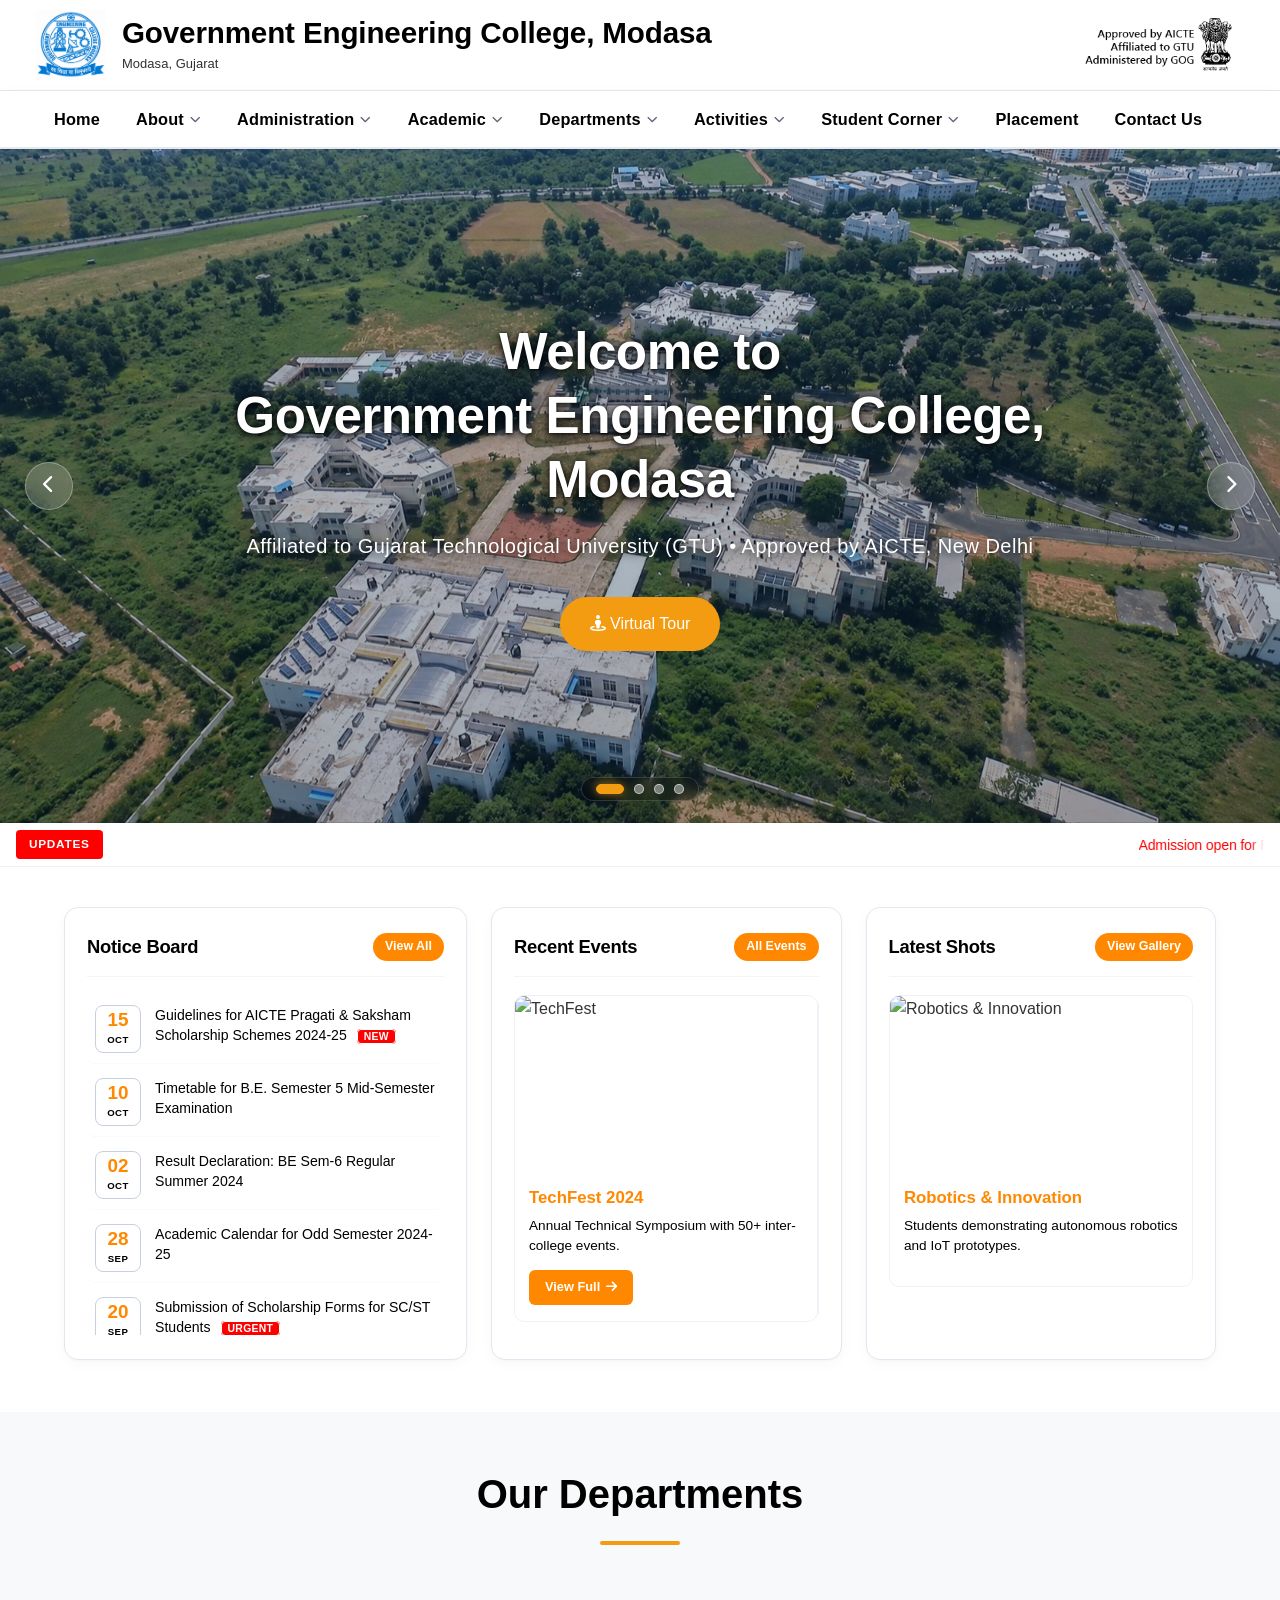
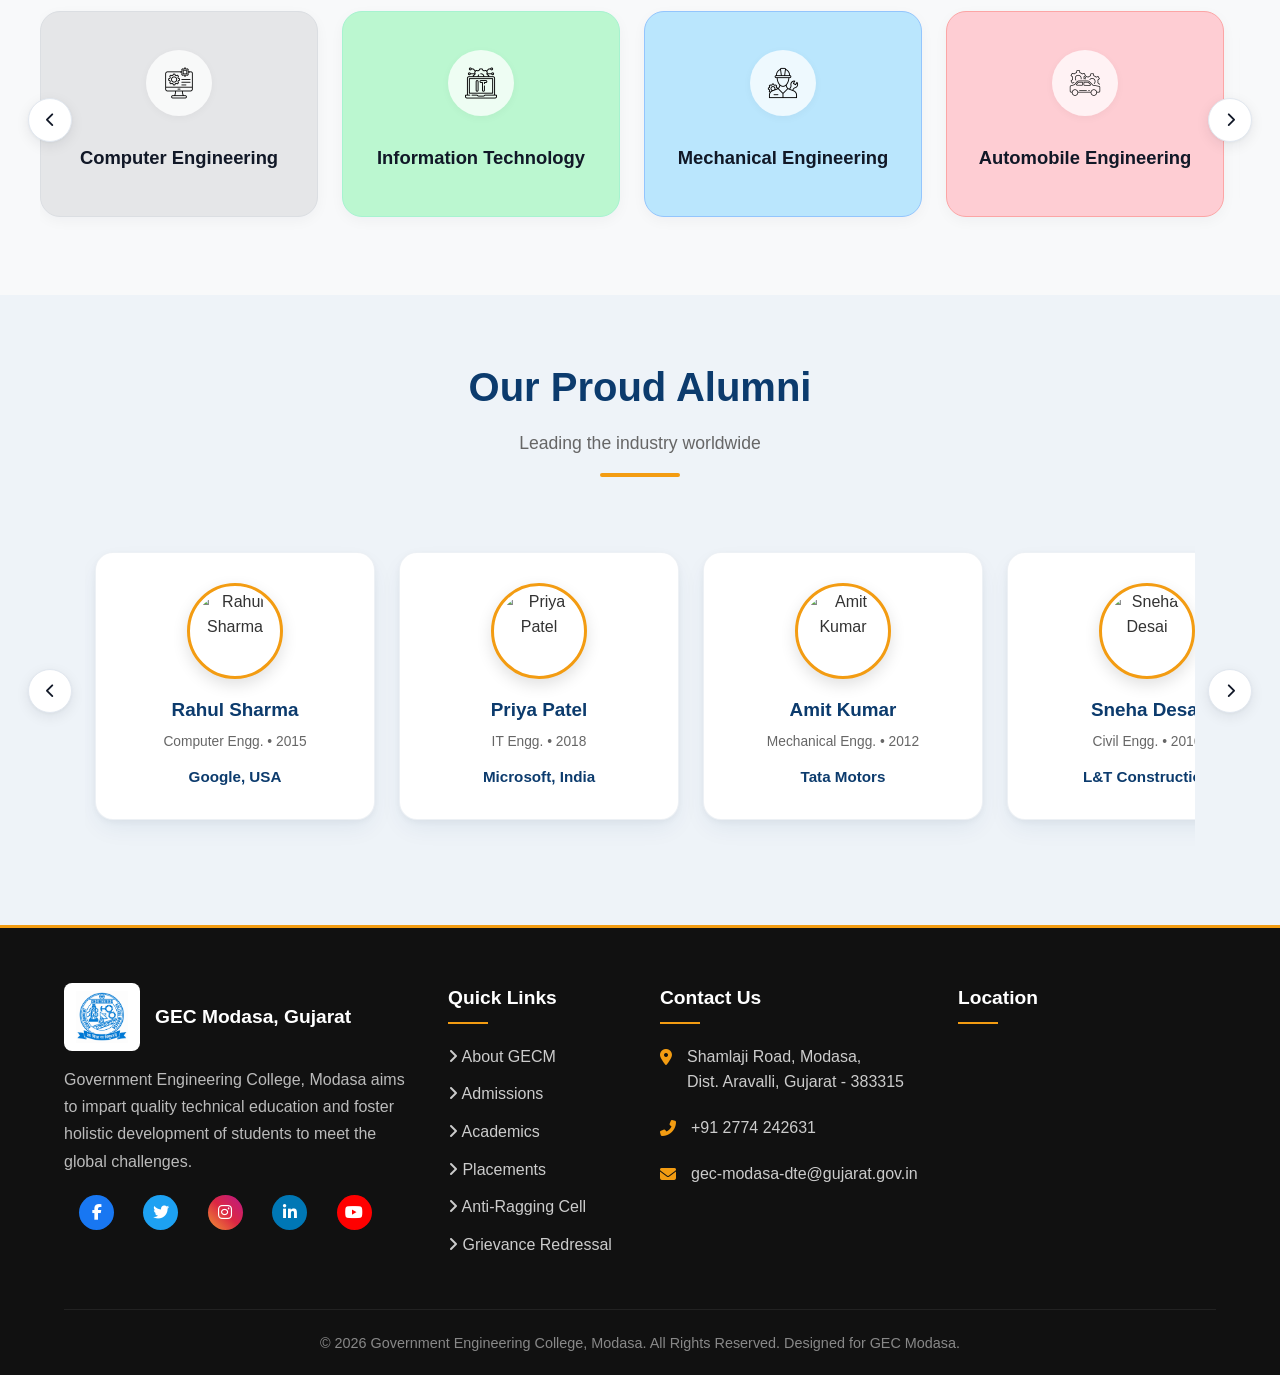
==== commit 789b1041: "fix(nav): standardize faculty/activities button color and unify GTU syllabus links across computer, " ====
--- a/index.html
+++ b/index.html
@@ -86,7 +86,7 @@
                             <li><a href="#" class="hdr-dd-link">Courses</a></li>
                             <li><a href="#" class="hdr-dd-link">Admission</a></li>
                             <li><a href="#" class="hdr-dd-link">Academic Calendar</a></li>
-                            <li><a href="#" class="hdr-dd-link">Syllabus</a></li>
+                            <li><a href="https://syllabus.gtu.ac.in/" target="_blank" rel="noopener noreferrer" class="hdr-dd-link">Syllabus</a></li>
                             <li><a href="#" class="hdr-dd-link">Central Library</a></li>
                         </ul>
                     </div>
@@ -497,120 +497,6 @@
         </div>
     </section>
 
-    <!-- Stacked Card Carousel: Campus Life & Highlights -->
-    <section id="campus-showcase" class="stacked-carousel-section">
-        <div class="stacked-carousel-container">
-            <!-- Left Text / Narrative -->
-            <div class="stacked-text-col">
-                <span class="stacked-tag"><i class="fas fa-sparkles"></i> Campus Life &amp; Events</span>
-                <h2 class="stacked-title">Experience the Energy of GEC Modasa</h2>
-                <p class="stacked-desc">From national hackathons and flagship technical symposiums to cultural youth fests and athletics championships &mdash; discover what makes student life truly unforgettable.</p>
-                <div class="stacked-controls">
-                    <button class="stacked-btn" id="stackedPrevBtn" aria-label="Previous Highlight"><i class="fas fa-arrow-left"></i></button>
-                    <button class="stacked-btn" id="stackedNextBtn" aria-label="Next Highlight"><i class="fas fa-arrow-right"></i></button>
-                    <div class="stacked-counter">
-                        <span id="stackedCurrentNum">01</span> / <span id="stackedTotalNum">06</span>
-                    </div>
-                </div>
-            </div>
-
-            <!-- Right 3D Physical Deck of Cards -->
-            <div class="stacked-deck-wrapper">
-                <div class="stacked-deck" id="stackedDeck">
-                    <!-- Card 1 -->
-                    <div class="stacked-card" style="background-image: url('https://images.unsplash.com/photo-1540575467063-178a50c2df87?ixlib=rb-4.0.3&auto=format&fit=crop&w=1200&q=80');">
-                        <span class="stacked-card-badge"><i class="fas fa-microchip"></i> Symposium</span>
-                        <button class="stacked-card-heart" aria-label="Save to favorites"><i class="far fa-heart"></i></button>
-                        <div class="stacked-card-content">
-                            <span class="stacked-card-meta">Annual Flagship &bull; 50+ Colleges</span>
-                            <h3 class="stacked-card-title">TechFest 2024: Innovation &amp; Beyond</h3>
-                            <p class="stacked-card-desc">National-level symposium with robotics battles, coding sprints, AI workshops, and 2,500+ participants across Gujarat.</p>
-                            <div class="stacked-card-pill">
-                                <span class="stacked-pill-text">Explore Highlights</span>
-                                <span class="stacked-pill-btn"><i class="fas fa-chevron-right"></i></span>
-                            </div>
-                        </div>
-                    </div>
-
-                    <!-- Card 2 -->
-                    <div class="stacked-card" style="background-image: url('https://images.unsplash.com/photo-1541339907198-e08756dedf3f?ixlib=rb-4.0.3&auto=format&fit=crop&w=1200&q=80');">
-                        <span class="stacked-card-badge"><i class="fas fa-graduation-cap"></i> Academics</span>
-                        <button class="stacked-card-heart" aria-label="Save to favorites"><i class="far fa-heart"></i></button>
-                        <div class="stacked-card-content">
-                            <span class="stacked-card-meta">Graduation Class of 2024</span>
-                            <h3 class="stacked-card-title">Annual Convocation Ceremony</h3>
-                            <p class="stacked-card-desc">Celebrating the graduation, achievements, and degrees of our brilliant engineers entering premier global industries.</p>
-                            <div class="stacked-card-pill">
-                                <span class="stacked-pill-text">View Moments</span>
-                                <span class="stacked-pill-btn"><i class="fas fa-chevron-right"></i></span>
-                            </div>
-                        </div>
-                    </div>
-
-                    <!-- Card 3 -->
-                    <div class="stacked-card" style="background-image: url('https://images.unsplash.com/photo-1531482615713-2afd69097998?ixlib=rb-4.0.3&auto=format&fit=crop&w=1200&q=80');">
-                        <span class="stacked-card-badge"><i class="fas fa-code"></i> Innovation</span>
-                        <button class="stacked-card-heart" aria-label="Save to favorites"><i class="far fa-heart"></i></button>
-                        <div class="stacked-card-content">
-                            <span class="stacked-card-meta">36-Hour Hackathon &bull; Student Sprint</span>
-                            <h3 class="stacked-card-title">State Level Hackathon 2024</h3>
-                            <p class="stacked-card-desc">Non-stop 36-hour sprint where student teams engineered cutting-edge prototypes for real-world smart governance and industrial automation.</p>
-                            <div class="stacked-card-pill">
-                                <span class="stacked-pill-text">See Winners</span>
-                                <span class="stacked-pill-btn"><i class="fas fa-chevron-right"></i></span>
-                            </div>
-                        </div>
-                    </div>
-
-                    <!-- Card 4 -->
-                    <div class="stacked-card" style="background-image: url('https://images.unsplash.com/photo-1485827404703-89b55fcc595e?ixlib=rb-4.0.3&auto=format&fit=crop&w=1200&q=80');">
-                        <span class="stacked-card-badge"><i class="fas fa-robot"></i> Research</span>
-                        <button class="stacked-card-heart" aria-label="Save to favorites"><i class="far fa-heart"></i></button>
-                        <div class="stacked-card-content">
-                            <span class="stacked-card-meta">Centre of Excellence</span>
-                            <h3 class="stacked-card-title">Robotics &amp; Advanced IoT Hub</h3>
-                            <p class="stacked-card-desc">Hands-on student research with autonomous rovers, smart IoT sensors, embedded controllers, and industrial automation prototypes.</p>
-                            <div class="stacked-card-pill">
-                                <span class="stacked-pill-text">Discover Lab</span>
-                                <span class="stacked-pill-btn"><i class="fas fa-chevron-right"></i></span>
-                            </div>
-                        </div>
-                    </div>
-
-                    <!-- Card 5 -->
-                    <div class="stacked-card" style="background-image: url('https://images.unsplash.com/photo-1461896836934-ffe607ba8211?ixlib=rb-4.0.3&auto=format&fit=crop&w=1200&q=80');">
-                        <span class="stacked-card-badge"><i class="fas fa-trophy"></i> Athletics</span>
-                        <button class="stacked-card-heart" aria-label="Save to favorites"><i class="far fa-heart"></i></button>
-                        <div class="stacked-card-content">
-                            <span class="stacked-card-meta">Inter-Department Championship</span>
-                            <h3 class="stacked-card-title">Shaurya: Annual Sports Meet</h3>
-                            <p class="stacked-card-desc">Energetic cricket tournaments, volleyball leagues, badminton, and track &amp; field championships driving leadership and sportsmanship.</p>
-                            <div class="stacked-card-pill">
-                                <span class="stacked-pill-text">View Tournaments</span>
-                                <span class="stacked-pill-btn"><i class="fas fa-chevron-right"></i></span>
-                            </div>
-                        </div>
-                    </div>
-
-                    <!-- Card 6 -->
-                    <div class="stacked-card" style="background-image: url('https://images.unsplash.com/photo-1511578314322-379afb476865?ixlib=rb-4.0.3&auto=format&fit=crop&w=1200&q=80');">
-                        <span class="stacked-card-badge"><i class="fas fa-music"></i> Cultural</span>
-                        <button class="stacked-card-heart" aria-label="Save to favorites"><i class="far fa-heart"></i></button>
-                        <div class="stacked-card-content">
-                            <span class="stacked-card-meta">Annual Cultural Fest</span>
-                            <h3 class="stacked-card-title">Prarambh: Vibrant Youth Festival</h3>
-                            <p class="stacked-card-desc">Electrifying musical nights, dramatic theater, traditional Gujarati folk dance, and talent showcases celebrating campus culture.</p>
-                            <div class="stacked-card-pill">
-                                <span class="stacked-pill-text">See Gallery</span>
-                                <span class="stacked-pill-btn"><i class="fas fa-chevron-right"></i></span>
-                            </div>
-                        </div>
-                    </div>
-                </div>
-            </div>
-        </div>
-    </section>
-
     <!-- Alumni Section -->
     <section id="alumni" class="section alumni-section">
         <div class="full-width-container">
--- a/css/global.css
+++ b/css/global.css
@@ -1,4 +1,4 @@
-/* Global Styles */
+/* Core stylesheet */
 
 :root {
     --primary-color: #0c3b6d;
@@ -16,7 +16,7 @@
     --font-main: 'Inter', -apple-system, BlinkMacSystemFont, 'Segoe UI', Roboto, sans-serif;
 }
 
-/* Reset & Base */
+/* CSS reset and base variables */
 * {
     margin: 0;
     padding: 0;
@@ -103,7 +103,7 @@
     border-radius: 2px;
 }
 
-/* Buttons */
+/* Button utilities */
 .btn {
     display: inline-block;
     padding: 12px 28px;
@@ -147,7 +147,7 @@
     color: #fff;
 }
 
-/* Top Bar */
+/* Top utility bar */
 .top-bar {
     background-color: var(--primary-color);
     color: #fff;
@@ -180,7 +180,7 @@
     color: var(--secondary-color);
 }
 
-/* Header & Branding */
+/* Institutional branding and header */
 .site-header {
     background: #ffffff;
     width: 100%;
@@ -225,7 +225,7 @@
 
 .hdr-college-name {
     font-family: var(--font-main);
-    font-size: 1.50rem;
+    font-size: 1.85rem;
     font-weight: 700;
     line-height: 1.2;
     color: #000000;
@@ -253,14 +253,14 @@
     object-fit: contain;
 }
 
-/* Mobile Hamburger Toggle - Aesthetic Refined */
+/* Mobile hamburger button */
 .hdr-hamburger {
     display: none;
     flex-direction: column;
     justify-content: center;
     align-items: center;
-    width: 38px;
-    height: 38px;
+    width: 44px;
+    height: 44px;
     background: #ffffff;
     border: 1px solid #a8abb0;
     border-radius: 9px;
@@ -308,7 +308,7 @@
     width: 18px;
 }
 
-/* Open State: morphs to clean 'X' */
+/* Hamburger button active state */
 .hdr-hamburger[aria-expanded="true"],
 .hdr-hamburger.is-active,
 .hdr-hamburger.active {
@@ -337,7 +337,7 @@
     transform: translateY(-6.25px) rotate(-45deg);
 }
 
-/* Navigation Bar */
+/* Main navigation bar */
 .hdr-nav,
 .navbar {
     background: #ffffff;
@@ -382,7 +382,7 @@
     overflow: visible;
 }
 
-/* Nav Links */
+/* Primary navigation links */
 .hdr-nav-link {
     display: inline-flex;
     align-items: center;
@@ -428,9 +428,7 @@
     font-weight: 600;
 }
 
-/* ==========================================================================
-   Desktop Dropdowns (Directly under nav tab)
-   ========================================================================== */
+/* Desktop dropdown navigation */
 @media (min-width: 769px) {
     .hdr-nav-item.has-dropdown {
         position: relative;
@@ -456,7 +454,7 @@
         color: #5b6573 !important;
     }
 
-    /* Standard Dropdown Panel */
+    /* Dropdown menu container */
     .hdr-dropdown {
         position: absolute;
         top: calc(100% - 1px);
@@ -477,7 +475,7 @@
         pointer-events: none;
     }
 
-    /* Invisible bridge so mouse hover doesn't break between link and dropdown */
+    /* Hover bridge to prevent dropdown collapse */
     .hdr-dropdown::before {
         content: '';
         position: absolute;
@@ -502,13 +500,13 @@
         pointer-events: none !important;
     }
 
-    /* Align right only on last nav item if needed to prevent screen edge overflow */
+    /* Viewport edge alignment for trailing items */
     .hdr-nav-list>.hdr-nav-item:last-child .hdr-dropdown {
         left: auto;
         right: 0;
     }
 
-    /* Dropdown Section Header */
+    /* Dropdown group title */
     .hdr-dd-heading {
         font-size: 0.68rem;
         font-weight: 600;
@@ -549,12 +547,12 @@
         font-weight: 500;
     }
 
-    /* Mobile Submenu Topbar - hidden on desktop */
+    /* Mobile submenu header - desktop fallback */
     .hdr-dd-topbar {
         display: none !important;
     }
 
-    /* Mega Dropdown for Activities (Desktop) */
+    /* Multi-column mega menu container */
     .hdr-dropdown-mega {
         min-width: 580px;
         padding: 10px 6px;
@@ -576,7 +574,7 @@
     }
 }
 
-/* Legacy Compatibility */
+/* Compatibility fallback styles */
 .header,
 .hdr-brand {
     background: #ffffff;
@@ -743,7 +741,7 @@
     transition: var(--transition);
 }
 
-/* Animations */
+/* Keyframe animation declarations */
 .fade-in-up {
     opacity: 0;
     transform: translateY(30px);
@@ -769,7 +767,7 @@
     }
 }
 
-/* Footer */
+/* Site footer */
 .footer {
     background-color: #111111;
     color: #e0e0e0;
@@ -908,7 +906,7 @@
     color: #888888;
 }
 
-/* Responsive Media Queries */
+/* Responsive layout rules */
 @media (max-width: 1200px) {
 
     .hdr-brand-inner,
@@ -998,7 +996,7 @@
     }
 
     .hdr-brand-inner {
-        padding: 8px 12px;
+        padding: 10px 16px;
         gap: 8px;
         width: 100%;
         max-width: 100%;
@@ -1008,11 +1006,11 @@
     .hdr-identity {
         flex: 1 1 auto;
         min-width: 0;
-        gap: 10px;
+        gap: 12px;
     }
 
     .hdr-logo {
-        height: 42px;
+        height: 56px;
         width: auto;
         flex-shrink: 0;
     }
@@ -1024,7 +1022,7 @@
     }
 
     .hdr-college-name {
-        font-size: 0.95rem;
+        font-size: 1.15rem;
         line-height: 1.22;
         white-space: normal;
         word-break: normal;
@@ -1032,7 +1030,7 @@
     }
 
     .hdr-college-sub {
-        font-size: 0.74rem;
+        font-size: 0.82rem;
         line-height: 1.2;
     }
 
@@ -1047,8 +1045,8 @@
     .hdr-hamburger {
         display: flex;
         flex-shrink: 0;
-        width: 38px;
-        height: 38px;
+        width: 44px;
+        height: 44px;
         padding: 0;
     }
 
@@ -1061,7 +1059,7 @@
         padding: 0;
     }
 
-    /* Mobile Navigation Card */
+    /* Mobile drawer navigation container */
     .hdr-nav-list {
         position: absolute;
         top: 6px;
@@ -1108,7 +1106,7 @@
         border-bottom: 1px solid #f1f5f9;
     }
 
-    /* Main Category Link */
+    /* Mobile top-level item link */
     .hdr-nav-link {
         width: 100%;
         box-sizing: border-box;
@@ -1156,7 +1154,7 @@
         justify-content: space-between;
     }
 
-    /* Clean chevron arrow */
+    /* Submenu toggle indicator */
     .hdr-nav-item.has-dropdown>.hdr-nav-link .hdr-arrow {
         font-size: 0.68rem;
         margin-left: auto;
@@ -1177,7 +1175,7 @@
         color: #0284c7;
     }
 
-    /* Sub-options expand directly FLUSH UNDER parent link (Not pushed to the side) */
+    /* Submenu accordion drawer */
     .hdr-dropdown {
         position: static !important;
         width: 100% !important;
@@ -1225,7 +1223,7 @@
         border: none !important;
     }
 
-    /* Sub-option Link - Aligned directly underneath parent */
+    /* Submenu list item link */
     .hdr-dd-link {
         display: flex;
         align-items: center;
@@ -1243,7 +1241,7 @@
         transition: background-color 0.15s ease, color 0.15s ease;
     }
 
-    /* Clear Hover & Active Indicator - user knows which page they are on */
+    /* Submenu link active and hover states */
     .hdr-dd-link:hover,
     .hdr-dd-link:active,
     .hdr-dd-link.is-active,
@@ -1262,7 +1260,7 @@
         margin-left: auto;
     }
 
-    /* Activities on Mobile */
+    /* Mega menu mobile column stacking */
     .hdr-dropdown-mega {
         min-width: 0 !important;
     }
@@ -1574,24 +1572,24 @@
 
     .hdr-logo,
     .logo {
-        height: 36px;
+        height: 48px;
     }
 
     .hdr-college-name,
     .college-name h1 {
-        font-size: 0.86rem;
+        font-size: 1.02rem;
         line-height: 1.2;
     }
 
     .hdr-college-sub,
     .college-name p {
-        font-size: 0.70rem;
+        font-size: 0.78rem;
     }
 
     .hdr-hamburger,
     .hamburger {
-        width: 35px;
-        height: 35px;
+        width: 40px;
+        height: 40px;
         padding: 0;
         gap: 4px;
         border-radius: 8px;
@@ -1646,7 +1644,7 @@
     }
 }
 
-/* Image Zoom Hover */
+/* Thumbnail hover zoom effect */
 .img-zoom-wrap,
 .image-zoom-box {
     overflow: hidden;
--- a/css/home.css
+++ b/css/home.css
@@ -1,9 +1,6 @@
-/* ==============================================================
-   GECM Home Page Specific Styles
-   (Hero Carousel, News Ticker, 3-Card Grid, Departments, Alumni)
-   ============================================================== */
-
-/* Hero Section */
+/* Home page styles */
+
+/* Hero carousel section */
 .hero {
     height: 75vh;
     min-height: 540px;
@@ -105,7 +102,7 @@
     color: var(--primary-color);
 }
 
-/* Hero Slider Controls */
+/* Carousel navigation arrows */
 .hero-nav {
     position: absolute;
     top: 50%;
@@ -144,7 +141,7 @@
     right: 25px;
 }
 
-/* Hero Slider Indicators */
+/* Carousel indicator dots */
 .hero-indicators {
     position: absolute;
     bottom: 22px;
@@ -186,9 +183,7 @@
     box-shadow: 0 0 10px rgba(243, 156, 18, 0.6);
 }
 
-/* ==========================================================================
-   News Ticker — Clean, Simple & Minimal Announcement Strip
-   ========================================================================== */
+/* News ticker announcement bar */
 .news-ticker-container {
     display: flex;
     align-items: center;
@@ -286,7 +281,7 @@
     }
 }
 
-/* Home 3-Card Grid */
+/* Information widgets grid */
 .two-col-layout,
 .home-grid-layout {
     display: grid;
@@ -302,7 +297,7 @@
     min-width: 0;
 }
 
-/* Card Header */
+/* Widget header */
 .section-header {
     display: flex;
     justify-content: space-between;
@@ -336,7 +331,7 @@
     color: #ffffff;
 }
 
-/* Card Container */
+/* Widget content body */
 .notice-board,
 .recent-events-card,
 .latest-shots-card {
@@ -361,7 +356,7 @@
     box-shadow: 0 12px 28px -4px rgba(15, 23, 42, 0.08), 0 4px 10px -2px rgba(15, 23, 42, 0.03);
 }
 
-/* Notice Board */
+/* Notice board item list */
 .notice-scroll-container {
     height: 330px;
     overflow: hidden;
@@ -412,8 +407,8 @@
 }
 
 .notice-list li:hover .date {
-    background-color: #f0f9ff;
-    border-color: #bae6fd;
+    background-color: #ffffff;
+    border-color: #ff8800;
 }
 
 .notice-list .date {
@@ -434,7 +429,7 @@
     font-size: 1.18rem;
     font-weight: 700;
     line-height: 1;
-    color: #ff0000;
+    color: #ff8800;
 }
 
 .notice-list .date .month {
@@ -460,10 +455,11 @@
 }
 
 .notice-text a:hover {
-    color: #0284c7;
-}
-
-.badge.new {
+    color: #ff8800;
+}
+
+.badge.new,
+.badge.urgent {
     background: #ff0000;
     color: #ffffff;
     border: 1px solid #ffffff;
@@ -476,7 +472,7 @@
     letter-spacing: 0.03em;
 }
 
-/* Event & Gallery Slider */
+/* Events carousel container */
 .events-slider-container,
 .shots-slider-container {
     position: relative;
@@ -486,12 +482,22 @@
     overflow: hidden;
     width: 100%;
     min-width: 0;
+    touch-action: pan-y;
+    user-select: none;
+    -webkit-user-select: none;
+    cursor: grab;
+}
+
+.events-slider-container.is-dragging,
+.shots-slider-container.is-dragging {
+    cursor: grabbing;
 }
 
 .events-slider,
 .shots-slider {
     display: flex;
-    transition: transform 0.4s ease;
+    transition: transform 1.15s cubic-bezier(0.16, 1, 0.3, 1);
+    will-change: transform;
     width: 100%;
 }
 
@@ -575,7 +581,7 @@
     transform: translateX(2px);
 }
 
-/* Slider Dots */
+/* Carousel slide indicators */
 .slider-dots {
     display: flex;
     justify-content: center;
@@ -602,7 +608,7 @@
     border-radius: 3px;
 }
 
-/* Departments Section */
+/* Academic departments section */
 #departments .section-title h3 {
     color: #000000;
 }
@@ -652,7 +658,7 @@
     box-shadow: 0 16px 32px rgba(15, 23, 42, 0.08);
 }
 
-/* Department Pastel Colors */
+/* Department category accent colors */
 .dept-card.dept-it {
     background: #bbf7d0;
     border-color: #a7f3d0;
@@ -698,18 +704,53 @@
     border-color: #a5b4fc;
 }
 
-/* Nth-child Fallbacks */
-.dept-card:nth-child(9n+1) { background: #e5e6e8; border-color: #dbdee2; }
-.dept-card:nth-child(9n+2) { background: #bbf7d0; border-color: #a7f3d0; }
-.dept-card:nth-child(9n+3) { background: #bae6fd; border-color: #93c5fd; }
-.dept-card:nth-child(9n+4) { background: #fecdd3; border-color: #fca5a5; }
-.dept-card:nth-child(9n+5) { background: #fed7aa; border-color: #fdba74; }
-.dept-card:nth-child(9n+6) { background: #fef08a; border-color: #fde047; }
-.dept-card:nth-child(9n+7) { background: #e9d5ff; border-color: #d8b4fe; }
-.dept-card:nth-child(9n+8) { background: #99f6e4; border-color: #5eead4; }
-.dept-card:nth-child(9n+9) { background: #c7d2fe; border-color: #a5b4fc; }
-
-/* Department Icon Badge */
+/* Department card color sequence fallbacks */
+.dept-card:nth-child(9n+1) {
+    background: #e5e6e8;
+    border-color: #dbdee2;
+}
+
+.dept-card:nth-child(9n+2) {
+    background: #bbf7d0;
+    border-color: #a7f3d0;
+}
+
+.dept-card:nth-child(9n+3) {
+    background: #bae6fd;
+    border-color: #93c5fd;
+}
+
+.dept-card:nth-child(9n+4) {
+    background: #fecdd3;
+    border-color: #fca5a5;
+}
+
+.dept-card:nth-child(9n+5) {
+    background: #fed7aa;
+    border-color: #fdba74;
+}
+
+.dept-card:nth-child(9n+6) {
+    background: #fef08a;
+    border-color: #fde047;
+}
+
+.dept-card:nth-child(9n+7) {
+    background: #e9d5ff;
+    border-color: #d8b4fe;
+}
+
+.dept-card:nth-child(9n+8) {
+    background: #99f6e4;
+    border-color: #5eead4;
+}
+
+.dept-card:nth-child(9n+9) {
+    background: #c7d2fe;
+    border-color: #a5b4fc;
+}
+
+/* Department card icon container */
 .dept-icon {
     width: 66px;
     height: 66px;
@@ -752,7 +793,7 @@
     justify-content: center;
 }
 
-/* Alumni Section */
+/* Alumni marquee section */
 .alumni-section {
     background: #eef3f8;
     position: relative;
@@ -771,7 +812,7 @@
     gap: 24px;
     overflow-x: auto;
     scroll-behavior: auto;
-    /* Handled by animation loop */
+    /* Marquee continuous scroll keyframe */
     padding: 25px 10px 35px;
     width: 100%;
     scrollbar-width: none;
@@ -848,7 +889,7 @@
     display: block;
 }
 
-/* Carousel Controls - Minimal & Aesthetic Premium */
+/* Alumni carousel navigation buttons */
 .scroll-btn {
     background: #ffffff;
     color: #111827;
@@ -889,7 +930,7 @@
     right: -12px;
 }
 
-/* Responsive Breakpoints */
+/* Responsive media queries */
 @media (max-width: 1100px) {
     .dept-card {
         flex: 0 0 calc((100% - 48px) / 3);
@@ -982,7 +1023,7 @@
         gap: 8px;
     }
 
-    /* Departments Mobile */
+    /* Department cards mobile layout */
     .dept-wrapper {
         padding: 0;
     }
@@ -1030,7 +1071,7 @@
         box-shadow: 0 16px 36px -4px rgba(15, 23, 42, 0.16), 0 4px 10px rgba(0, 0, 0, 0.04);
     }
 
-    /* Alumni Mobile */
+    /* Alumni cards mobile layout */
     .alumni-wrapper {
         padding: 0;
     }
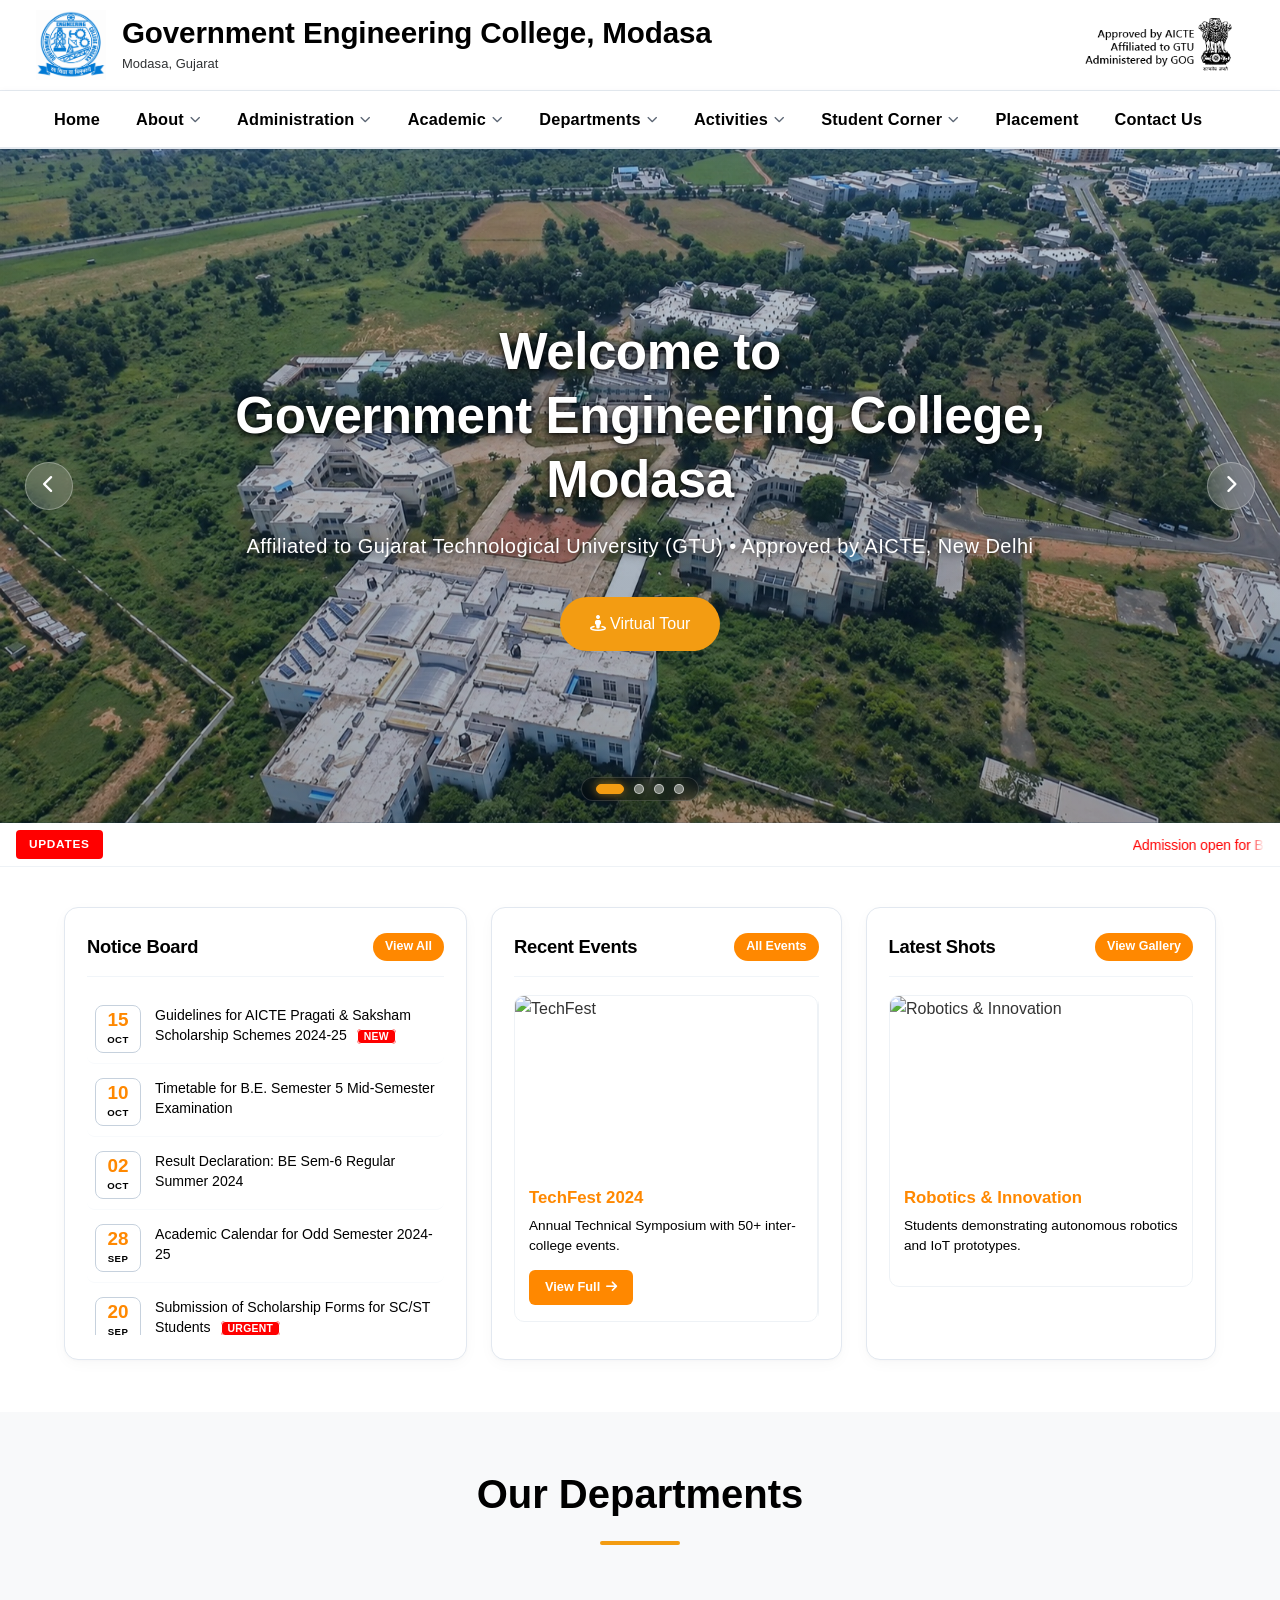
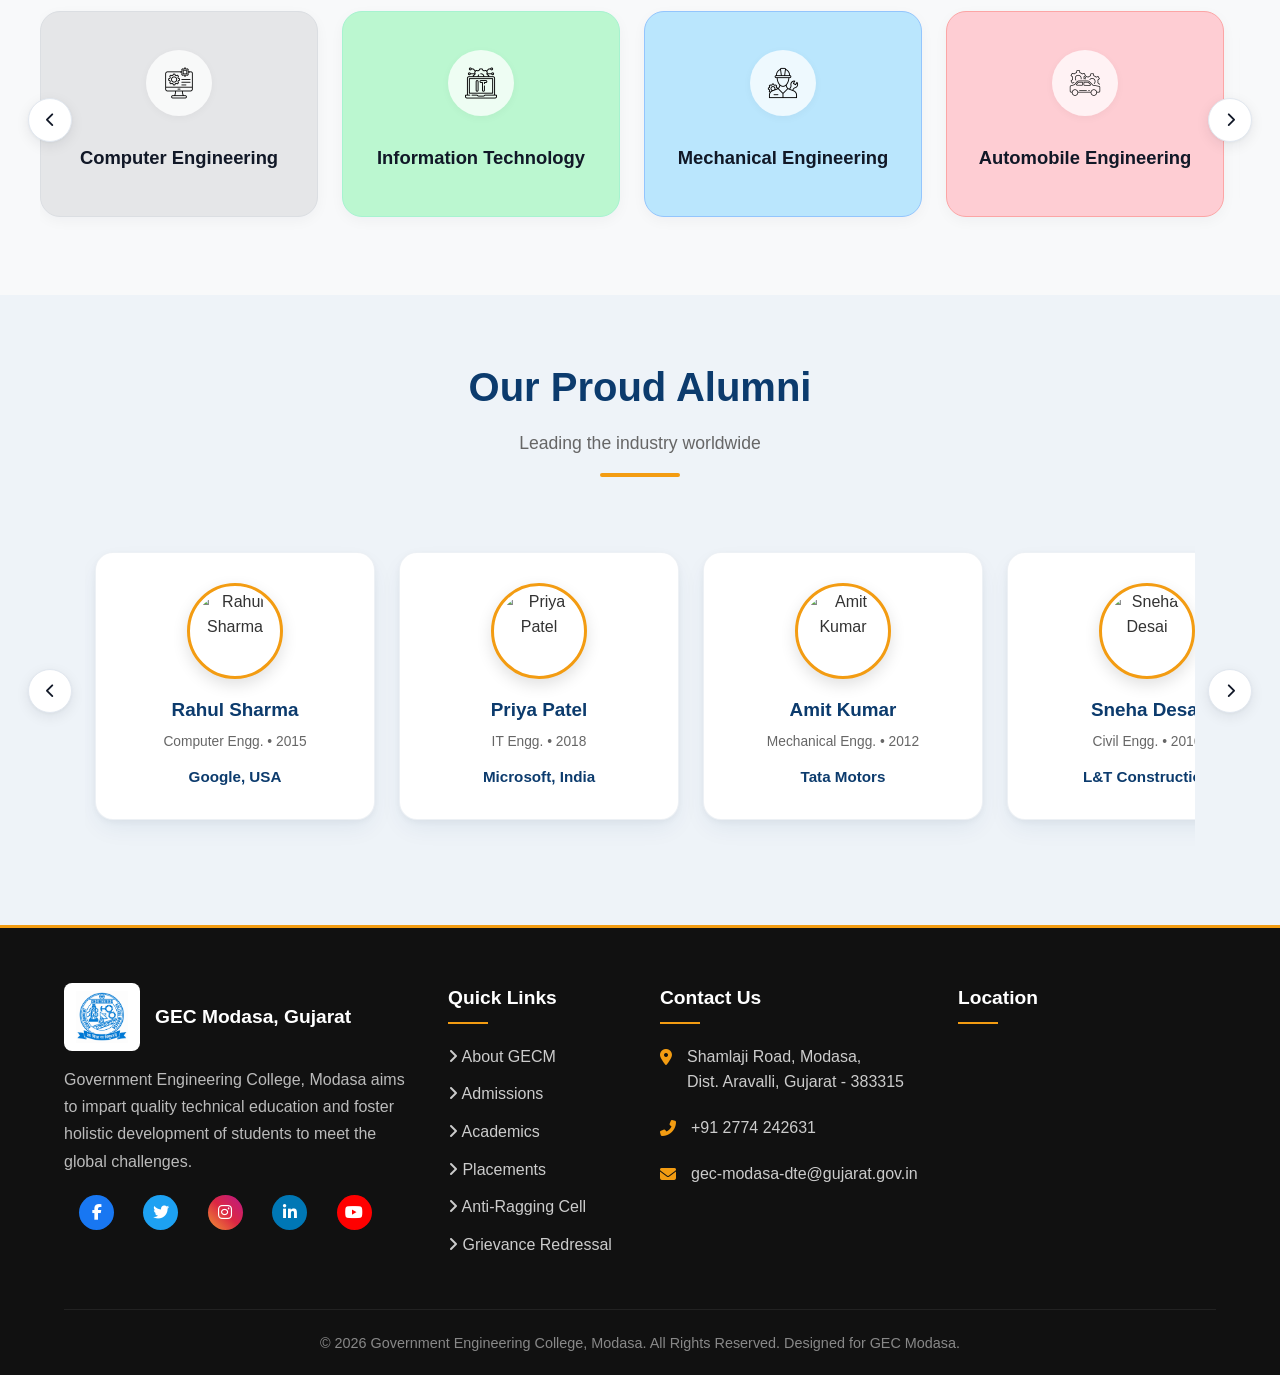
==== commit 3eff17fd: "feat(academics): add courses page with official UG and PG intake tables and link from main header" ====
--- a/index.html
+++ b/index.html
@@ -83,7 +83,7 @@
                     <a href="javascript:void(0);" class="hdr-nav-link">Academic <i class="fas fa-chevron-down hdr-arrow"></i></a>
                     <div class="hdr-dropdown">
                         <ul class="hdr-dd-list">
-                            <li><a href="#" class="hdr-dd-link">Courses</a></li>
+                            <li><a href="courses.php" class="hdr-dd-link">Courses</a></li>
                             <li><a href="#" class="hdr-dd-link">Admission</a></li>
                             <li><a href="#" class="hdr-dd-link">Academic Calendar</a></li>
                             <li><a href="https://syllabus.gtu.ac.in/" target="_blank" rel="noopener noreferrer" class="hdr-dd-link">Syllabus</a></li>
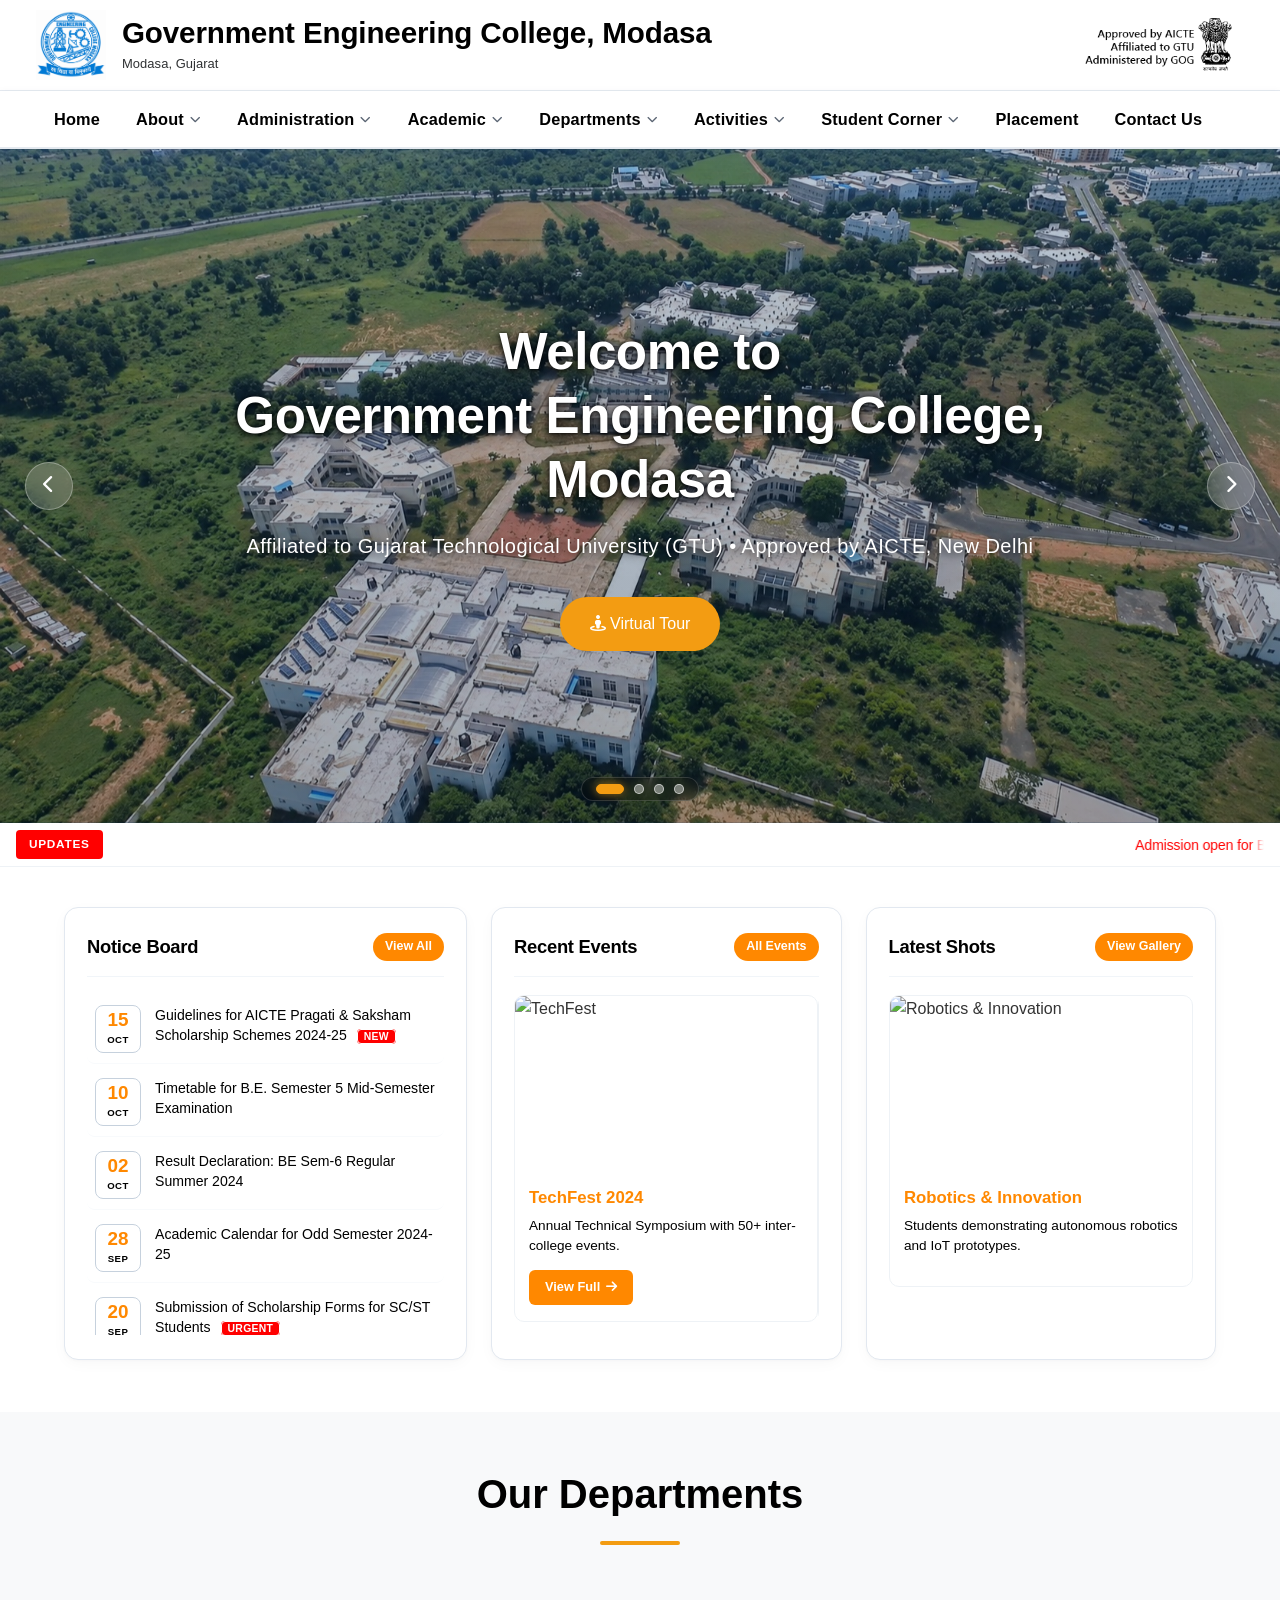
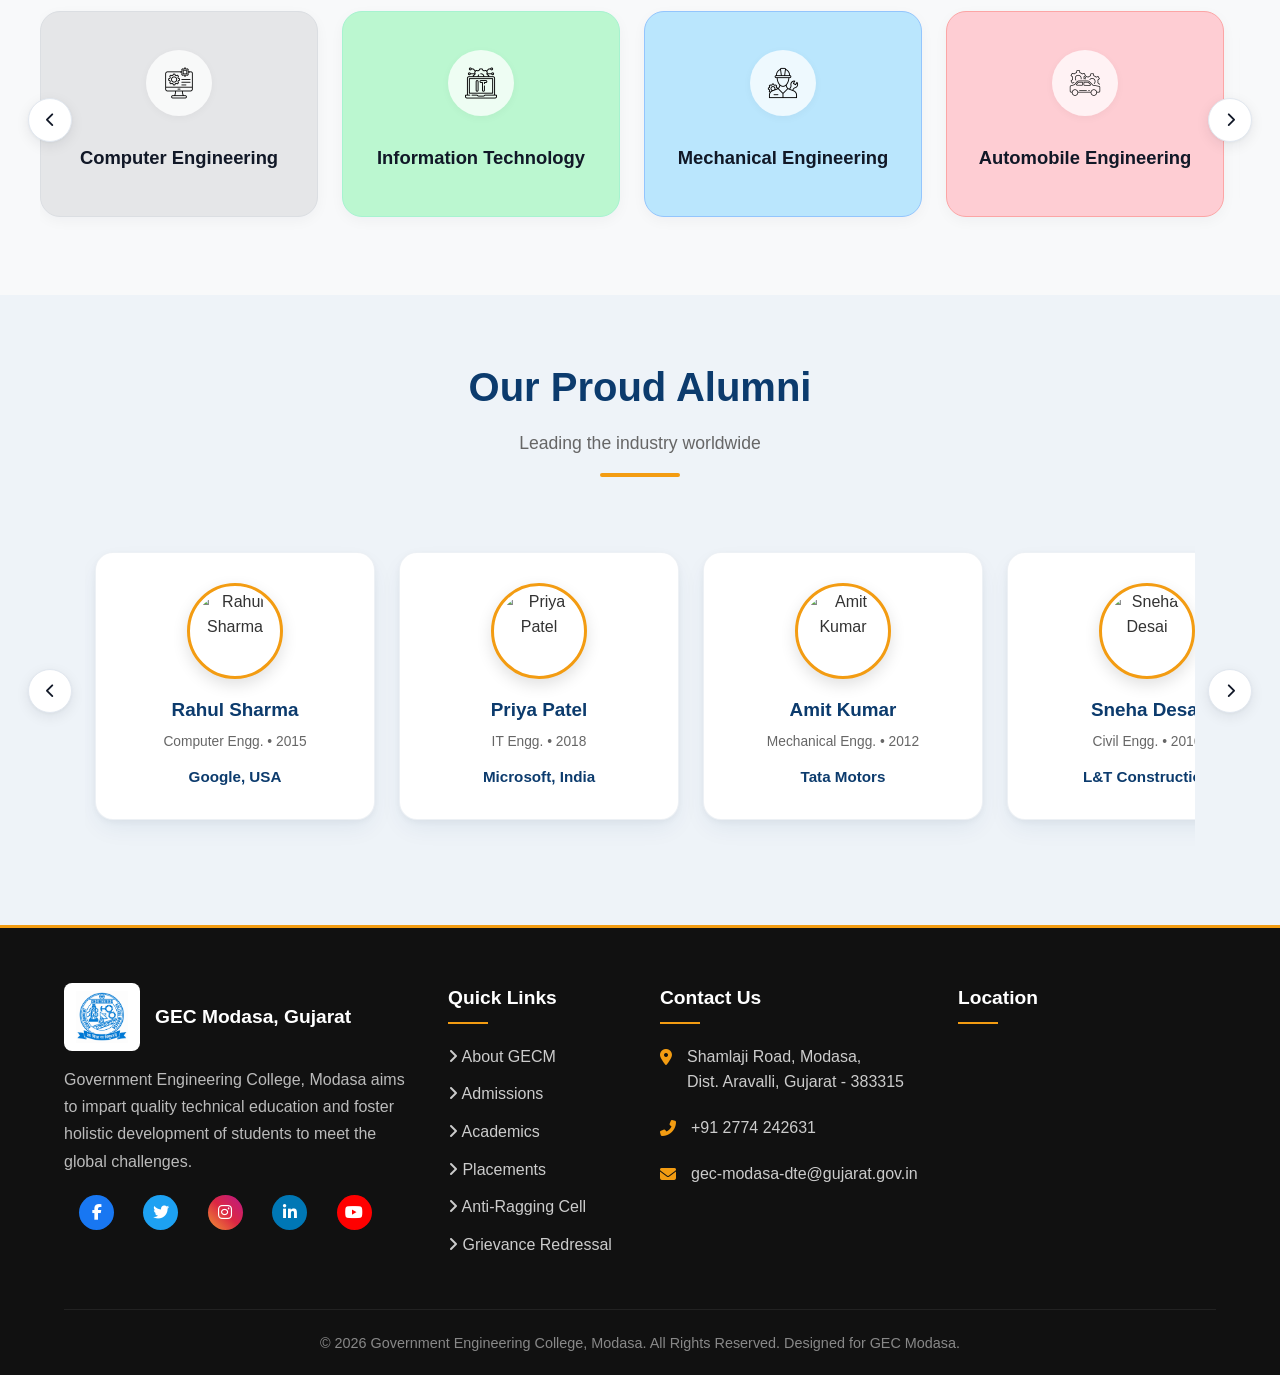
==== commit e21f3e3c: "feat(admissions): create official admissions page with ACPC statement and B.E./B.Tech portal link" ====
--- a/index.html
+++ b/index.html
@@ -84,7 +84,7 @@
                     <div class="hdr-dropdown">
                         <ul class="hdr-dd-list">
                             <li><a href="courses.php" class="hdr-dd-link">Courses</a></li>
-                            <li><a href="#" class="hdr-dd-link">Admission</a></li>
+                            <li><a href="admission.php" class="hdr-dd-link">Admission</a></li>
                             <li><a href="#" class="hdr-dd-link">Academic Calendar</a></li>
                             <li><a href="https://syllabus.gtu.ac.in/" target="_blank" rel="noopener noreferrer" class="hdr-dd-link">Syllabus</a></li>
                             <li><a href="#" class="hdr-dd-link">Central Library</a></li>
@@ -598,7 +598,7 @@
                     <h3>Quick Links</h3>
                     <ul>
                         <li><a href="index.php#about"><i class="fas fa-angle-right"></i> About GECM</a></li>
-                        <li><a href="#"><i class="fas fa-angle-right"></i> Admissions</a></li>
+                        <li><a href="admission.php"><i class="fas fa-angle-right"></i> Admissions</a></li>
                         <li><a href="index.php#departments"><i class="fas fa-angle-right"></i> Academics</a></li>
                         <li><a href="#"><i class="fas fa-angle-right"></i> Placements</a></li>
                         <li><a href="#"><i class="fas fa-angle-right"></i> Anti-Ragging Cell</a></li>
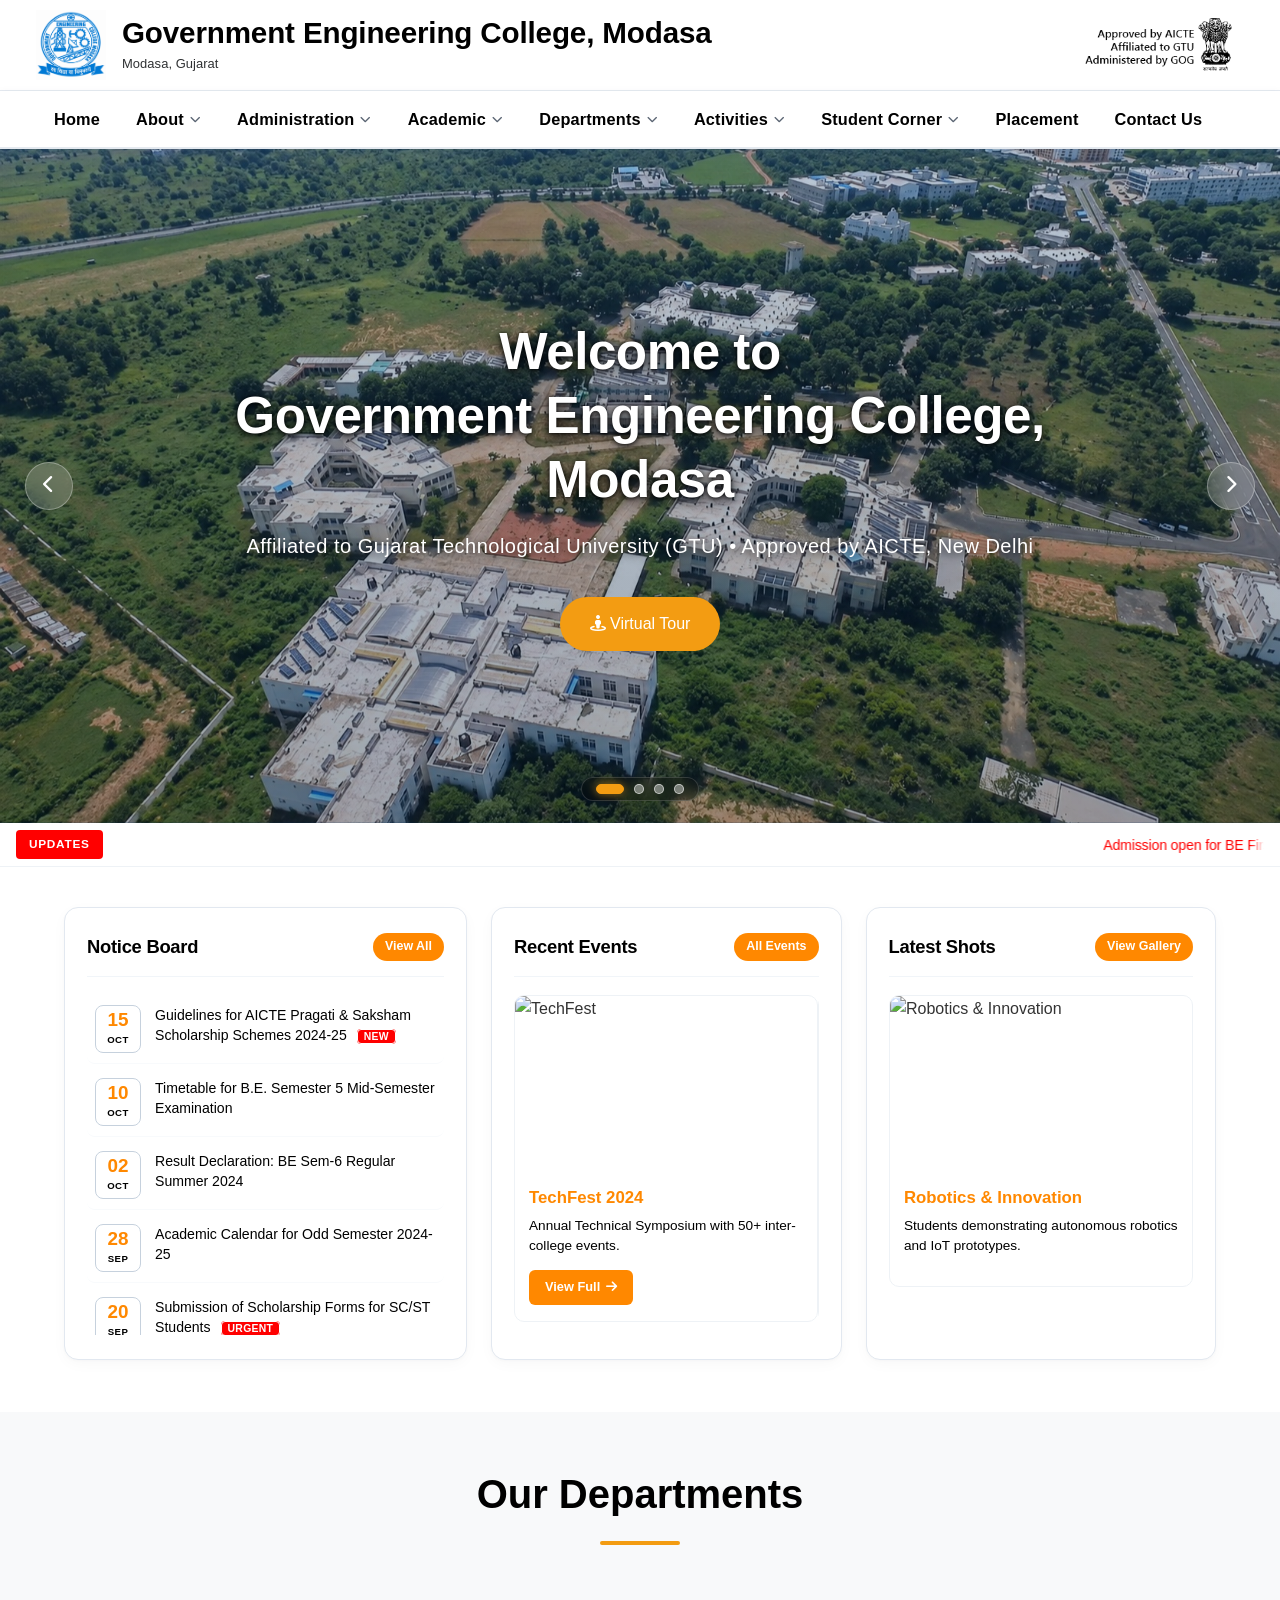
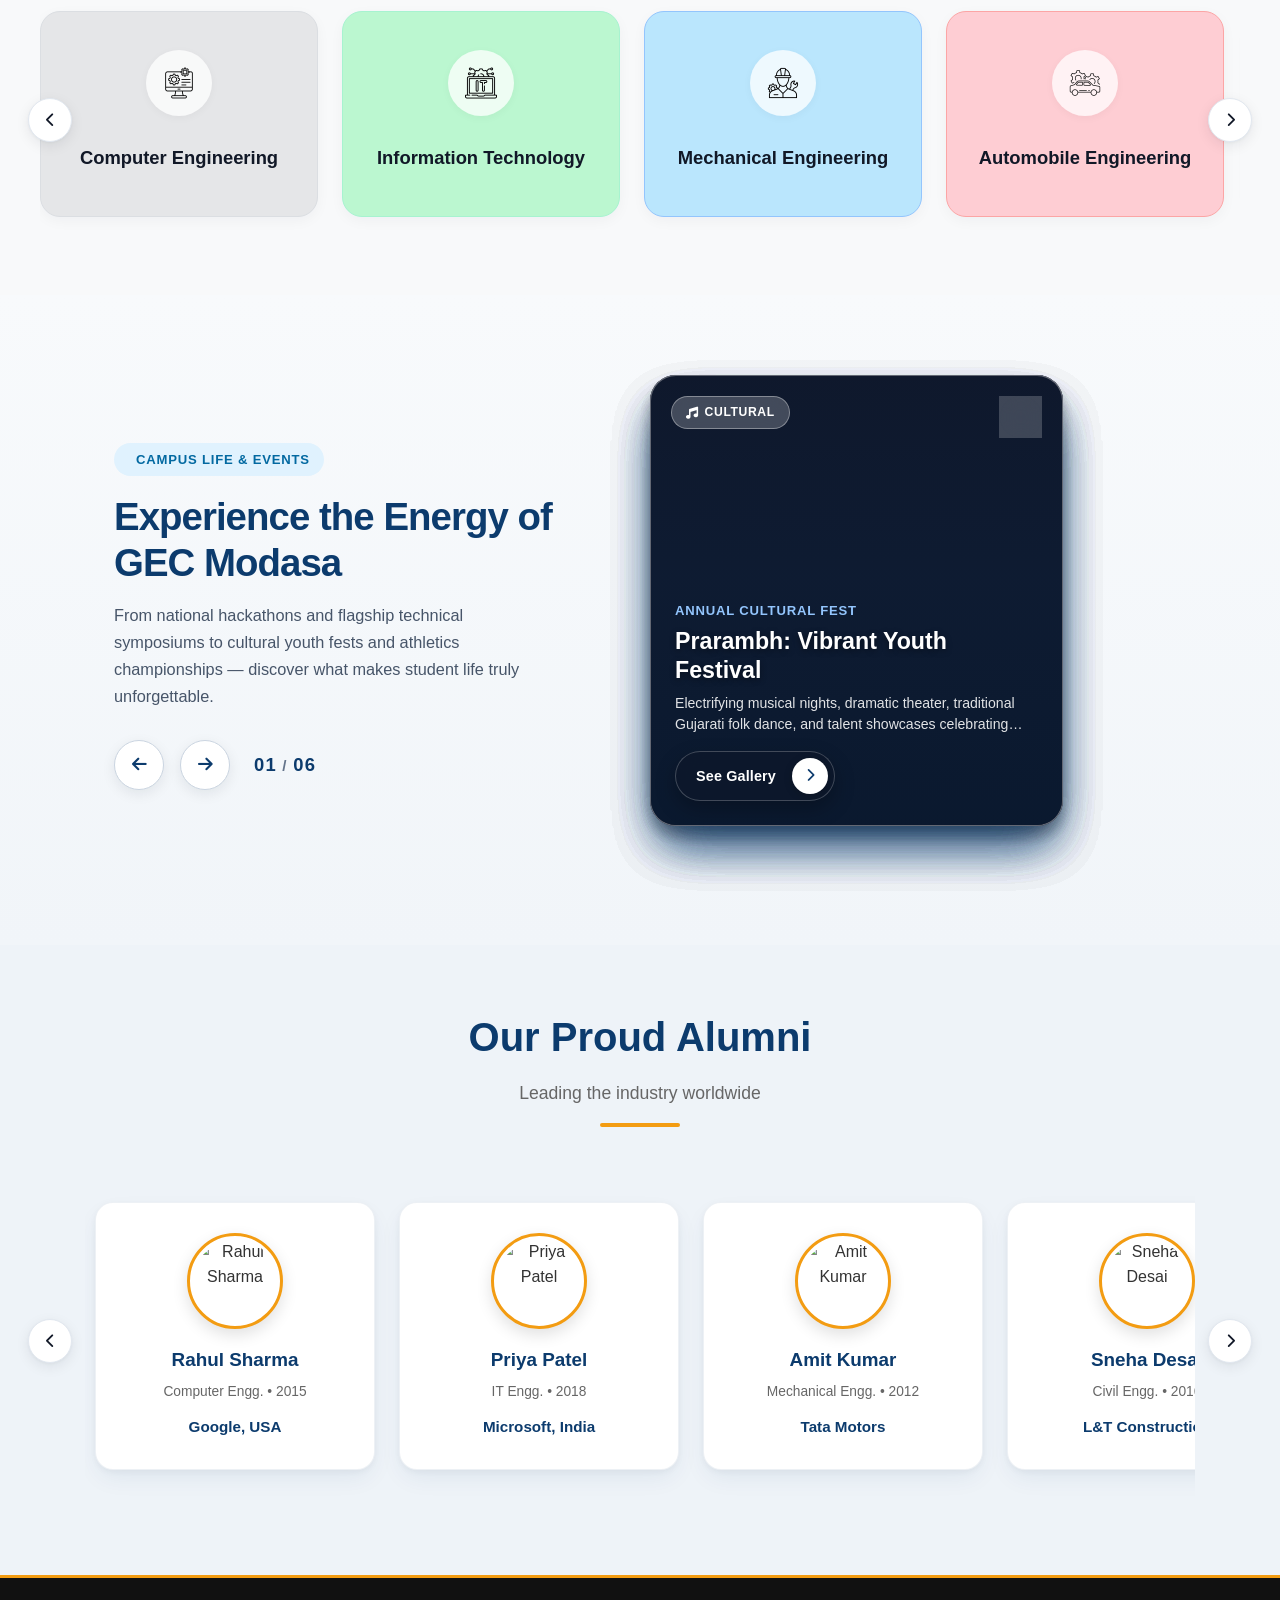
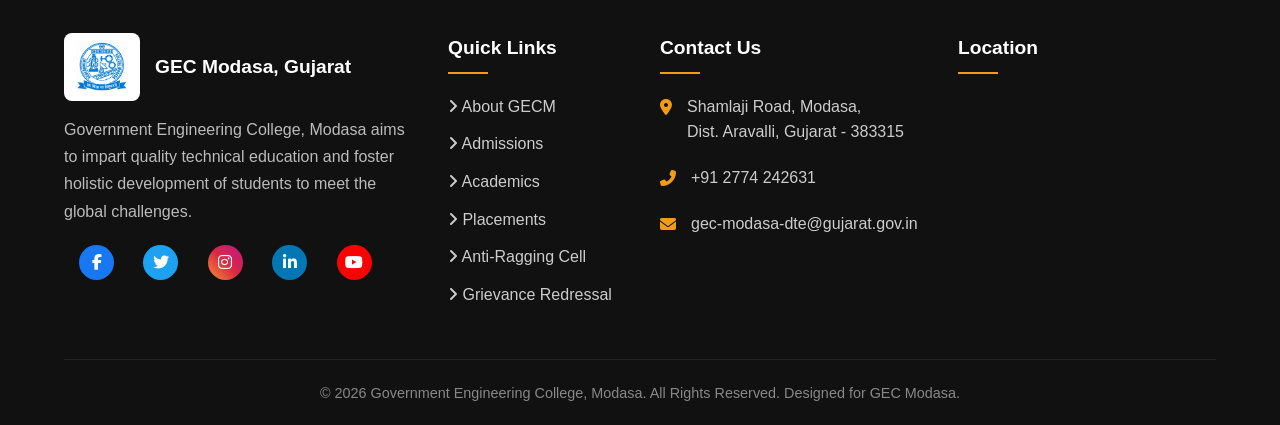
==== commit 1867b9c8: "Merge branch 'main' of https://github.com/Aman-p02/GECM # Please enter a commit message to explain w" ====
--- a/index.html
+++ b/index.html
@@ -497,6 +497,120 @@
         </div>
     </section>
 
+    <!-- Stacked Card Carousel: Campus Life & Highlights -->
+    <section id="campus-showcase" class="stacked-carousel-section">
+        <div class="stacked-carousel-container">
+            <!-- Left Text / Narrative -->
+            <div class="stacked-text-col">
+                <span class="stacked-tag"><i class="fas fa-sparkles"></i> Campus Life &amp; Events</span>
+                <h2 class="stacked-title">Experience the Energy of GEC Modasa</h2>
+                <p class="stacked-desc">From national hackathons and flagship technical symposiums to cultural youth fests and athletics championships &mdash; discover what makes student life truly unforgettable.</p>
+                <div class="stacked-controls">
+                    <button class="stacked-btn" id="stackedPrevBtn" aria-label="Previous Highlight"><i class="fas fa-arrow-left"></i></button>
+                    <button class="stacked-btn" id="stackedNextBtn" aria-label="Next Highlight"><i class="fas fa-arrow-right"></i></button>
+                    <div class="stacked-counter">
+                        <span id="stackedCurrentNum">01</span> / <span id="stackedTotalNum">06</span>
+                    </div>
+                </div>
+            </div>
+
+            <!-- Right 3D Physical Deck of Cards -->
+            <div class="stacked-deck-wrapper">
+                <div class="stacked-deck" id="stackedDeck">
+                    <!-- Card 1 -->
+                    <div class="stacked-card" style="background-image: url('https://images.unsplash.com/photo-1540575467063-178a50c2df87?ixlib=rb-4.0.3&auto=format&fit=crop&w=1200&q=80');">
+                        <span class="stacked-card-badge"><i class="fas fa-microchip"></i> Symposium</span>
+                        <button class="stacked-card-heart" aria-label="Save to favorites"><i class="far fa-heart"></i></button>
+                        <div class="stacked-card-content">
+                            <span class="stacked-card-meta">Annual Flagship &bull; 50+ Colleges</span>
+                            <h3 class="stacked-card-title">TechFest 2024: Innovation &amp; Beyond</h3>
+                            <p class="stacked-card-desc">National-level symposium with robotics battles, coding sprints, AI workshops, and 2,500+ participants across Gujarat.</p>
+                            <div class="stacked-card-pill">
+                                <span class="stacked-pill-text">Explore Highlights</span>
+                                <span class="stacked-pill-btn"><i class="fas fa-chevron-right"></i></span>
+                            </div>
+                        </div>
+                    </div>
+
+                    <!-- Card 2 -->
+                    <div class="stacked-card" style="background-image: url('https://images.unsplash.com/photo-1541339907198-e08756dedf3f?ixlib=rb-4.0.3&auto=format&fit=crop&w=1200&q=80');">
+                        <span class="stacked-card-badge"><i class="fas fa-graduation-cap"></i> Academics</span>
+                        <button class="stacked-card-heart" aria-label="Save to favorites"><i class="far fa-heart"></i></button>
+                        <div class="stacked-card-content">
+                            <span class="stacked-card-meta">Graduation Class of 2024</span>
+                            <h3 class="stacked-card-title">Annual Convocation Ceremony</h3>
+                            <p class="stacked-card-desc">Celebrating the graduation, achievements, and degrees of our brilliant engineers entering premier global industries.</p>
+                            <div class="stacked-card-pill">
+                                <span class="stacked-pill-text">View Moments</span>
+                                <span class="stacked-pill-btn"><i class="fas fa-chevron-right"></i></span>
+                            </div>
+                        </div>
+                    </div>
+
+                    <!-- Card 3 -->
+                    <div class="stacked-card" style="background-image: url('https://images.unsplash.com/photo-1531482615713-2afd69097998?ixlib=rb-4.0.3&auto=format&fit=crop&w=1200&q=80');">
+                        <span class="stacked-card-badge"><i class="fas fa-code"></i> Innovation</span>
+                        <button class="stacked-card-heart" aria-label="Save to favorites"><i class="far fa-heart"></i></button>
+                        <div class="stacked-card-content">
+                            <span class="stacked-card-meta">36-Hour Hackathon &bull; Student Sprint</span>
+                            <h3 class="stacked-card-title">State Level Hackathon 2024</h3>
+                            <p class="stacked-card-desc">Non-stop 36-hour sprint where student teams engineered cutting-edge prototypes for real-world smart governance and industrial automation.</p>
+                            <div class="stacked-card-pill">
+                                <span class="stacked-pill-text">See Winners</span>
+                                <span class="stacked-pill-btn"><i class="fas fa-chevron-right"></i></span>
+                            </div>
+                        </div>
+                    </div>
+
+                    <!-- Card 4 -->
+                    <div class="stacked-card" style="background-image: url('https://images.unsplash.com/photo-1485827404703-89b55fcc595e?ixlib=rb-4.0.3&auto=format&fit=crop&w=1200&q=80');">
+                        <span class="stacked-card-badge"><i class="fas fa-robot"></i> Research</span>
+                        <button class="stacked-card-heart" aria-label="Save to favorites"><i class="far fa-heart"></i></button>
+                        <div class="stacked-card-content">
+                            <span class="stacked-card-meta">Centre of Excellence</span>
+                            <h3 class="stacked-card-title">Robotics &amp; Advanced IoT Hub</h3>
+                            <p class="stacked-card-desc">Hands-on student research with autonomous rovers, smart IoT sensors, embedded controllers, and industrial automation prototypes.</p>
+                            <div class="stacked-card-pill">
+                                <span class="stacked-pill-text">Discover Lab</span>
+                                <span class="stacked-pill-btn"><i class="fas fa-chevron-right"></i></span>
+                            </div>
+                        </div>
+                    </div>
+
+                    <!-- Card 5 -->
+                    <div class="stacked-card" style="background-image: url('https://images.unsplash.com/photo-1461896836934-ffe607ba8211?ixlib=rb-4.0.3&auto=format&fit=crop&w=1200&q=80');">
+                        <span class="stacked-card-badge"><i class="fas fa-trophy"></i> Athletics</span>
+                        <button class="stacked-card-heart" aria-label="Save to favorites"><i class="far fa-heart"></i></button>
+                        <div class="stacked-card-content">
+                            <span class="stacked-card-meta">Inter-Department Championship</span>
+                            <h3 class="stacked-card-title">Shaurya: Annual Sports Meet</h3>
+                            <p class="stacked-card-desc">Energetic cricket tournaments, volleyball leagues, badminton, and track &amp; field championships driving leadership and sportsmanship.</p>
+                            <div class="stacked-card-pill">
+                                <span class="stacked-pill-text">View Tournaments</span>
+                                <span class="stacked-pill-btn"><i class="fas fa-chevron-right"></i></span>
+                            </div>
+                        </div>
+                    </div>
+
+                    <!-- Card 6 -->
+                    <div class="stacked-card" style="background-image: url('https://images.unsplash.com/photo-1511578314322-379afb476865?ixlib=rb-4.0.3&auto=format&fit=crop&w=1200&q=80');">
+                        <span class="stacked-card-badge"><i class="fas fa-music"></i> Cultural</span>
+                        <button class="stacked-card-heart" aria-label="Save to favorites"><i class="far fa-heart"></i></button>
+                        <div class="stacked-card-content">
+                            <span class="stacked-card-meta">Annual Cultural Fest</span>
+                            <h3 class="stacked-card-title">Prarambh: Vibrant Youth Festival</h3>
+                            <p class="stacked-card-desc">Electrifying musical nights, dramatic theater, traditional Gujarati folk dance, and talent showcases celebrating campus culture.</p>
+                            <div class="stacked-card-pill">
+                                <span class="stacked-pill-text">See Gallery</span>
+                                <span class="stacked-pill-btn"><i class="fas fa-chevron-right"></i></span>
+                            </div>
+                        </div>
+                    </div>
+                </div>
+            </div>
+        </div>
+    </section>
+
     <!-- Alumni Section -->
     <section id="alumni" class="section alumni-section">
         <div class="full-width-container">
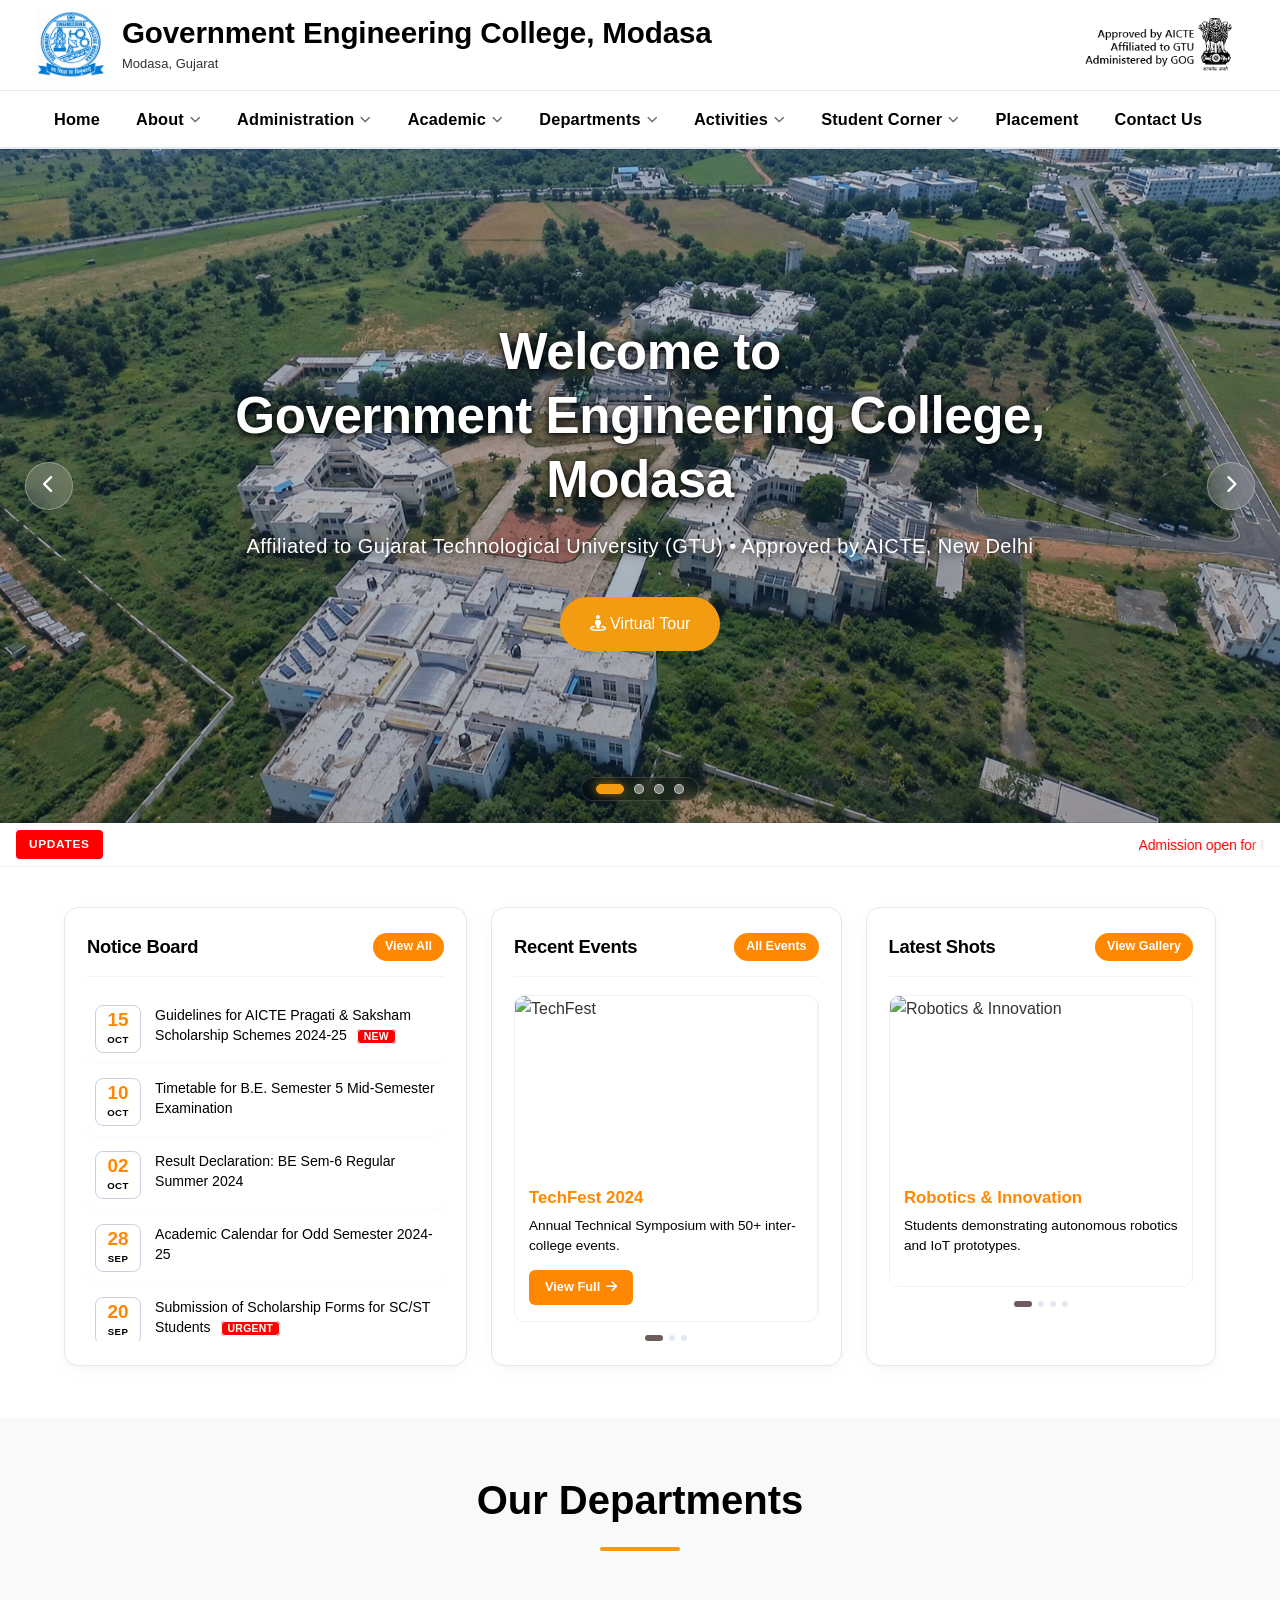
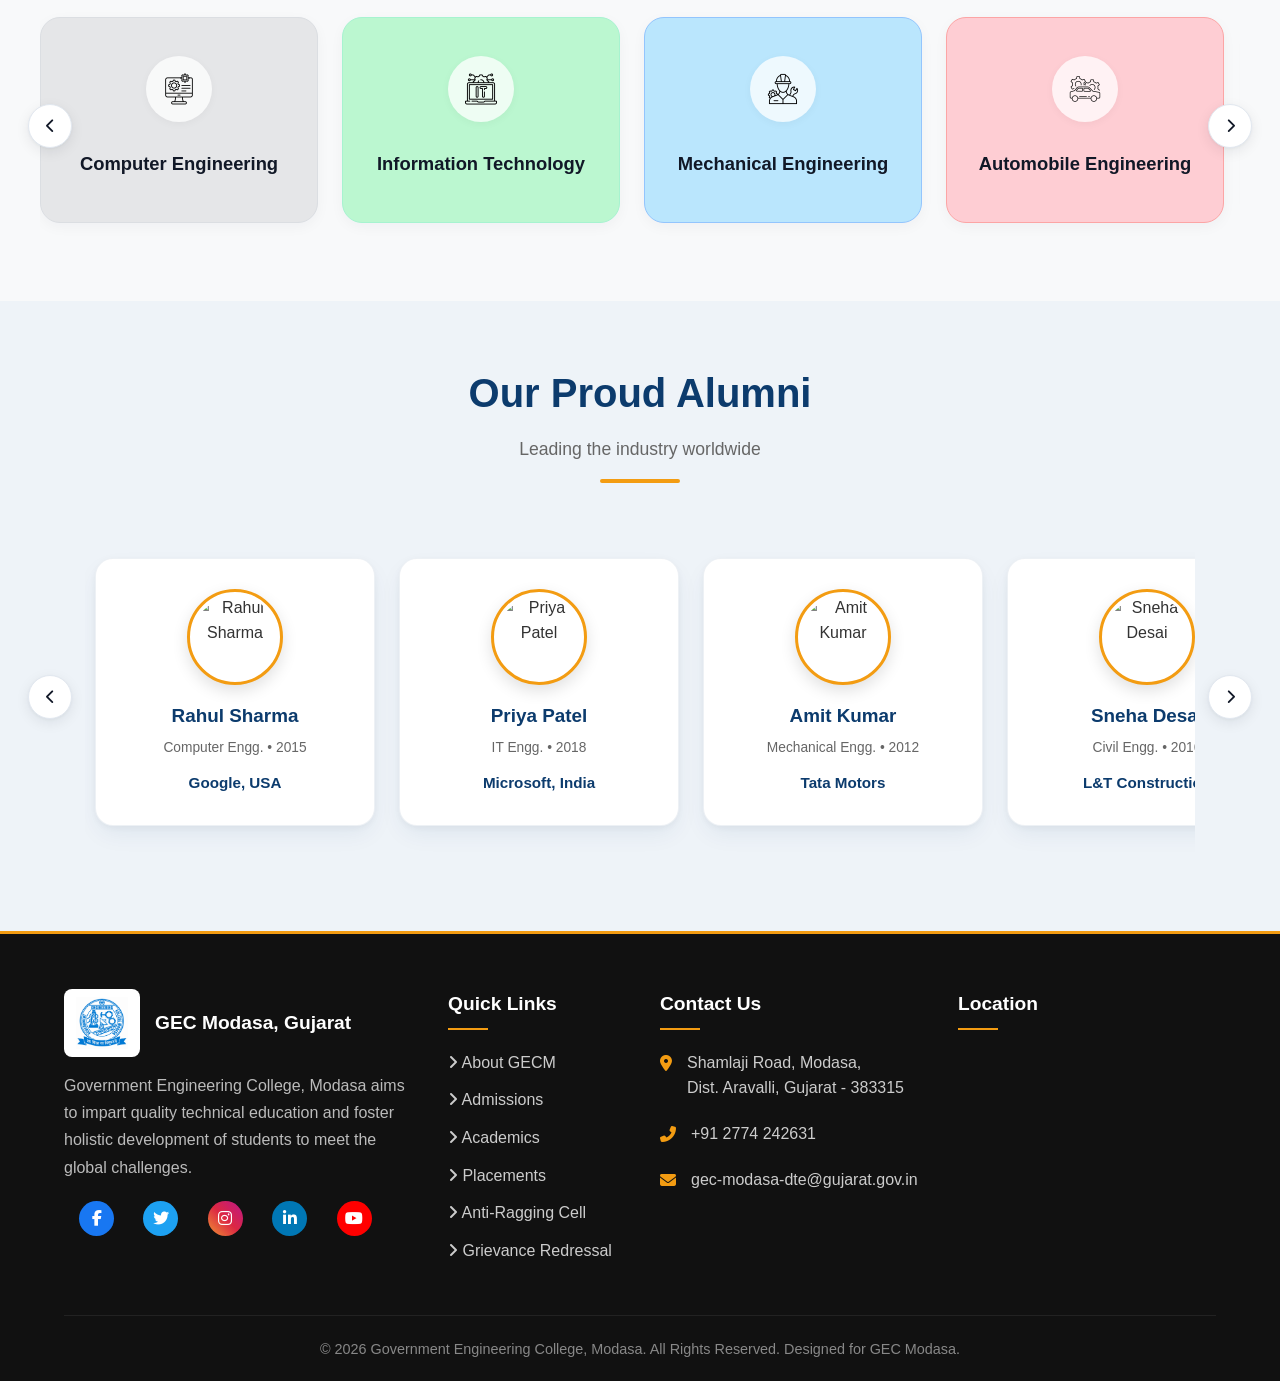
==== commit bf2024a1: "fix(home): remove unwanted campus showcase carousel and restore noticeboard marquee scrolling" ====
--- a/index.html
+++ b/index.html
@@ -230,7 +230,7 @@
                 <a href="#" class="view-all">View All</a>
             </div>
             <div class="notice-scroll-container">
-                <div class="notice-marquee">
+                <div class="notice-marquee is-scrolling">
                     <ul class="notice-list">
                         <li>
                             <div class="date"><span class="day">15</span><span class="month">Oct</span></div>
@@ -493,120 +493,6 @@
                 </div>
                 <button class="scroll-btn dept-btn right-btn" id="deptRightBtn" aria-label="Next Department"><i
                         class="fas fa-chevron-right"></i></button>
-            </div>
-        </div>
-    </section>
-
-    <!-- Stacked Card Carousel: Campus Life & Highlights -->
-    <section id="campus-showcase" class="stacked-carousel-section">
-        <div class="stacked-carousel-container">
-            <!-- Left Text / Narrative -->
-            <div class="stacked-text-col">
-                <span class="stacked-tag"><i class="fas fa-sparkles"></i> Campus Life &amp; Events</span>
-                <h2 class="stacked-title">Experience the Energy of GEC Modasa</h2>
-                <p class="stacked-desc">From national hackathons and flagship technical symposiums to cultural youth fests and athletics championships &mdash; discover what makes student life truly unforgettable.</p>
-                <div class="stacked-controls">
-                    <button class="stacked-btn" id="stackedPrevBtn" aria-label="Previous Highlight"><i class="fas fa-arrow-left"></i></button>
-                    <button class="stacked-btn" id="stackedNextBtn" aria-label="Next Highlight"><i class="fas fa-arrow-right"></i></button>
-                    <div class="stacked-counter">
-                        <span id="stackedCurrentNum">01</span> / <span id="stackedTotalNum">06</span>
-                    </div>
-                </div>
-            </div>
-
-            <!-- Right 3D Physical Deck of Cards -->
-            <div class="stacked-deck-wrapper">
-                <div class="stacked-deck" id="stackedDeck">
-                    <!-- Card 1 -->
-                    <div class="stacked-card" style="background-image: url('https://images.unsplash.com/photo-1540575467063-178a50c2df87?ixlib=rb-4.0.3&auto=format&fit=crop&w=1200&q=80');">
-                        <span class="stacked-card-badge"><i class="fas fa-microchip"></i> Symposium</span>
-                        <button class="stacked-card-heart" aria-label="Save to favorites"><i class="far fa-heart"></i></button>
-                        <div class="stacked-card-content">
-                            <span class="stacked-card-meta">Annual Flagship &bull; 50+ Colleges</span>
-                            <h3 class="stacked-card-title">TechFest 2024: Innovation &amp; Beyond</h3>
-                            <p class="stacked-card-desc">National-level symposium with robotics battles, coding sprints, AI workshops, and 2,500+ participants across Gujarat.</p>
-                            <div class="stacked-card-pill">
-                                <span class="stacked-pill-text">Explore Highlights</span>
-                                <span class="stacked-pill-btn"><i class="fas fa-chevron-right"></i></span>
-                            </div>
-                        </div>
-                    </div>
-
-                    <!-- Card 2 -->
-                    <div class="stacked-card" style="background-image: url('https://images.unsplash.com/photo-1541339907198-e08756dedf3f?ixlib=rb-4.0.3&auto=format&fit=crop&w=1200&q=80');">
-                        <span class="stacked-card-badge"><i class="fas fa-graduation-cap"></i> Academics</span>
-                        <button class="stacked-card-heart" aria-label="Save to favorites"><i class="far fa-heart"></i></button>
-                        <div class="stacked-card-content">
-                            <span class="stacked-card-meta">Graduation Class of 2024</span>
-                            <h3 class="stacked-card-title">Annual Convocation Ceremony</h3>
-                            <p class="stacked-card-desc">Celebrating the graduation, achievements, and degrees of our brilliant engineers entering premier global industries.</p>
-                            <div class="stacked-card-pill">
-                                <span class="stacked-pill-text">View Moments</span>
-                                <span class="stacked-pill-btn"><i class="fas fa-chevron-right"></i></span>
-                            </div>
-                        </div>
-                    </div>
-
-                    <!-- Card 3 -->
-                    <div class="stacked-card" style="background-image: url('https://images.unsplash.com/photo-1531482615713-2afd69097998?ixlib=rb-4.0.3&auto=format&fit=crop&w=1200&q=80');">
-                        <span class="stacked-card-badge"><i class="fas fa-code"></i> Innovation</span>
-                        <button class="stacked-card-heart" aria-label="Save to favorites"><i class="far fa-heart"></i></button>
-                        <div class="stacked-card-content">
-                            <span class="stacked-card-meta">36-Hour Hackathon &bull; Student Sprint</span>
-                            <h3 class="stacked-card-title">State Level Hackathon 2024</h3>
-                            <p class="stacked-card-desc">Non-stop 36-hour sprint where student teams engineered cutting-edge prototypes for real-world smart governance and industrial automation.</p>
-                            <div class="stacked-card-pill">
-                                <span class="stacked-pill-text">See Winners</span>
-                                <span class="stacked-pill-btn"><i class="fas fa-chevron-right"></i></span>
-                            </div>
-                        </div>
-                    </div>
-
-                    <!-- Card 4 -->
-                    <div class="stacked-card" style="background-image: url('https://images.unsplash.com/photo-1485827404703-89b55fcc595e?ixlib=rb-4.0.3&auto=format&fit=crop&w=1200&q=80');">
-                        <span class="stacked-card-badge"><i class="fas fa-robot"></i> Research</span>
-                        <button class="stacked-card-heart" aria-label="Save to favorites"><i class="far fa-heart"></i></button>
-                        <div class="stacked-card-content">
-                            <span class="stacked-card-meta">Centre of Excellence</span>
-                            <h3 class="stacked-card-title">Robotics &amp; Advanced IoT Hub</h3>
-                            <p class="stacked-card-desc">Hands-on student research with autonomous rovers, smart IoT sensors, embedded controllers, and industrial automation prototypes.</p>
-                            <div class="stacked-card-pill">
-                                <span class="stacked-pill-text">Discover Lab</span>
-                                <span class="stacked-pill-btn"><i class="fas fa-chevron-right"></i></span>
-                            </div>
-                        </div>
-                    </div>
-
-                    <!-- Card 5 -->
-                    <div class="stacked-card" style="background-image: url('https://images.unsplash.com/photo-1461896836934-ffe607ba8211?ixlib=rb-4.0.3&auto=format&fit=crop&w=1200&q=80');">
-                        <span class="stacked-card-badge"><i class="fas fa-trophy"></i> Athletics</span>
-                        <button class="stacked-card-heart" aria-label="Save to favorites"><i class="far fa-heart"></i></button>
-                        <div class="stacked-card-content">
-                            <span class="stacked-card-meta">Inter-Department Championship</span>
-                            <h3 class="stacked-card-title">Shaurya: Annual Sports Meet</h3>
-                            <p class="stacked-card-desc">Energetic cricket tournaments, volleyball leagues, badminton, and track &amp; field championships driving leadership and sportsmanship.</p>
-                            <div class="stacked-card-pill">
-                                <span class="stacked-pill-text">View Tournaments</span>
-                                <span class="stacked-pill-btn"><i class="fas fa-chevron-right"></i></span>
-                            </div>
-                        </div>
-                    </div>
-
-                    <!-- Card 6 -->
-                    <div class="stacked-card" style="background-image: url('https://images.unsplash.com/photo-1511578314322-379afb476865?ixlib=rb-4.0.3&auto=format&fit=crop&w=1200&q=80');">
-                        <span class="stacked-card-badge"><i class="fas fa-music"></i> Cultural</span>
-                        <button class="stacked-card-heart" aria-label="Save to favorites"><i class="far fa-heart"></i></button>
-                        <div class="stacked-card-content">
-                            <span class="stacked-card-meta">Annual Cultural Fest</span>
-                            <h3 class="stacked-card-title">Prarambh: Vibrant Youth Festival</h3>
-                            <p class="stacked-card-desc">Electrifying musical nights, dramatic theater, traditional Gujarati folk dance, and talent showcases celebrating campus culture.</p>
-                            <div class="stacked-card-pill">
-                                <span class="stacked-pill-text">See Gallery</span>
-                                <span class="stacked-pill-btn"><i class="fas fa-chevron-right"></i></span>
-                            </div>
-                        </div>
-                    </div>
-                </div>
             </div>
         </div>
     </section>
--- a/css/home.css
+++ b/css/home.css
@@ -1092,404 +1092,3 @@
     }
 }
 
-/* ==============================================================
-   Stacked Card Carousel (3D Layered Physical Deck)
-   ============================================================== */
-.stacked-carousel-section {
-    padding: 80px 0 90px;
-    background: linear-gradient(180deg, #f8fafc 0%, #f1f5f9 100%);
-    position: relative;
-    overflow: hidden;
-}
-
-.stacked-carousel-container {
-    max-width: 1100px;
-    margin: 0 auto;
-    padding: 0 24px;
-    display: grid;
-    grid-template-columns: 1fr 1.25fr;
-    gap: 60px;
-    align-items: center;
-}
-
-/* Left Narrative Column */
-.stacked-text-col {
-    max-width: 440px;
-}
-
-.stacked-tag {
-    display: inline-flex;
-    align-items: center;
-    gap: 8px;
-    padding: 6px 14px;
-    background: #e0f2fe;
-    color: #0369a1;
-    border-radius: 30px;
-    font-size: 0.82rem;
-    font-weight: 700;
-    text-transform: uppercase;
-    letter-spacing: 0.06em;
-    margin-bottom: 18px;
-}
-
-.stacked-tag i {
-    font-size: 0.78rem;
-}
-
-.stacked-title {
-    font-size: 2.4rem;
-    font-weight: 800;
-    color: #0c3b6d;
-    line-height: 1.2;
-    letter-spacing: -0.025em;
-    margin-bottom: 16px;
-}
-
-.stacked-desc {
-    font-size: 1.02rem;
-    color: #475569;
-    line-height: 1.65;
-    margin-bottom: 30px;
-}
-
-.stacked-controls {
-    display: flex;
-    align-items: center;
-    gap: 16px;
-}
-
-.stacked-btn {
-    width: 50px;
-    height: 50px;
-    border-radius: 50%;
-    background: #ffffff;
-    color: #0c3b6d;
-    border: 1.5px solid #cbd5e1;
-    display: flex;
-    align-items: center;
-    justify-content: center;
-    font-size: 1.05rem;
-    cursor: pointer;
-    box-shadow: 0 4px 14px rgba(15, 23, 42, 0.08);
-    transition: all 0.25s cubic-bezier(0.16, 1, 0.3, 1);
-}
-
-.stacked-btn:hover {
-    background: #0c3b6d;
-    color: #ffffff;
-    border-color: #0c3b6d;
-    transform: scale(1.08);
-    box-shadow: 0 8px 24px rgba(12, 59, 109, 0.25);
-}
-
-.stacked-btn:active {
-    transform: scale(0.96);
-}
-
-.stacked-counter {
-    font-size: 0.95rem;
-    font-weight: 700;
-    color: #64748b;
-    letter-spacing: 0.08em;
-    margin-left: 8px;
-}
-
-.stacked-counter span {
-    color: #0c3b6d;
-    font-size: 1.15rem;
-}
-
-/* Right Stack Column (3D Physical Deck) */
-.stacked-deck-wrapper {
-    position: relative;
-    width: 100%;
-    max-width: 480px;
-    height: 480px;
-    margin: 0 auto;
-    perspective: 1200px;
-}
-
-.stacked-deck {
-    position: relative;
-    width: 100%;
-    height: 100%;
-    transform-style: preserve-3d;
-}
-
-.stacked-card {
-    position: absolute;
-    top: 0;
-    left: 0;
-    width: 86%;
-    height: 94%;
-    border-radius: 26px;
-    overflow: hidden;
-    background-size: cover;
-    background-position: center;
-    background-color: #0f172a;
-    box-shadow: 0 25px 50px -12px rgba(12, 59, 109, 0.28), 0 10px 20px -5px rgba(0, 0, 0, 0.12);
-    border: 1px solid rgba(255, 255, 255, 0.35);
-    cursor: pointer;
-    user-select: none;
-    will-change: transform, opacity;
-    transition: transform 0.5s cubic-bezier(0.2, 0.8, 0.2, 1),
-                opacity 0.5s ease,
-                box-shadow 0.5s ease;
-}
-
-/* Gradient Overlay at Bottom */
-.stacked-card::before {
-    content: '';
-    position: absolute;
-    inset: 0;
-    background: linear-gradient(180deg, 
-        rgba(12, 35, 64, 0.1) 0%, 
-        rgba(12, 35, 64, 0.35) 45%, 
-        rgba(10, 25, 47, 0.95) 100%);
-    z-index: 1;
-    pointer-events: none;
-}
-
-/* Top Action Buttons on Card */
-.stacked-card-badge {
-    position: absolute;
-    top: 20px;
-    left: 20px;
-    z-index: 5;
-    background: rgba(255, 255, 255, 0.22);
-    backdrop-filter: blur(12px);
-    -webkit-backdrop-filter: blur(12px);
-    border: 1px solid rgba(255, 255, 255, 0.35);
-    color: #ffffff;
-    padding: 6px 14px;
-    border-radius: 30px;
-    font-size: 0.76rem;
-    font-weight: 700;
-    text-transform: uppercase;
-    letter-spacing: 0.05em;
-    display: inline-flex;
-    align-items: center;
-    gap: 6px;
-}
-
-.stacked-card-heart {
-    position: absolute;
-    top: 20px;
-    right: 20px;
-    width: 42px;
-    height: 42px;
-    border-radius: 50%;
-    background: rgba(255, 255, 255, 0.20);
-    backdrop-filter: blur(12px);
-    -webkit-backdrop-filter: blur(12px);
-    border: 1px solid rgba(255, 255, 255, 0.35);
-    color: #ffffff;
-    display: flex;
-    align-items: center;
-    justify-content: center;
-    cursor: pointer;
-    font-size: 1.05rem;
-    z-index: 5;
-    transition: all 0.25s cubic-bezier(0.16, 1, 0.3, 1);
-}
-
-.stacked-card-heart:hover {
-    background: rgba(255, 255, 255, 0.40);
-    transform: scale(1.12);
-    color: #f43f5e;
-}
-
-/* Bottom Card Content */
-.stacked-card-content {
-    position: absolute;
-    bottom: 0;
-    left: 0;
-    right: 0;
-    padding: 28px 24px 24px;
-    z-index: 2;
-    color: #ffffff;
-    display: flex;
-    flex-direction: column;
-}
-
-.stacked-card-meta {
-    font-size: 0.82rem;
-    font-weight: 600;
-    color: #93c5fd;
-    margin-bottom: 6px;
-    text-transform: uppercase;
-    letter-spacing: 0.06em;
-}
-
-.stacked-card-title {
-    font-size: 1.45rem;
-    font-weight: 700;
-    line-height: 1.25;
-    margin: 0 0 8px;
-    color: #ffffff;
-    text-shadow: 0 2px 6px rgba(0, 0, 0, 0.4);
-}
-
-.stacked-card-desc {
-    font-size: 0.88rem;
-    color: rgba(255, 255, 255, 0.88);
-    line-height: 1.5;
-    margin: 0 0 16px;
-    display: -webkit-box;
-    -webkit-line-clamp: 2;
-    -webkit-box-orient: vertical;
-    overflow: hidden;
-}
-
-/* Pill CTA matching travel card aesthetic */
-.stacked-card-pill {
-    align-self: flex-start;
-    display: inline-flex;
-    align-items: center;
-    justify-content: space-between;
-    gap: 16px;
-    background: rgba(15, 23, 42, 0.65);
-    backdrop-filter: blur(16px);
-    -webkit-backdrop-filter: blur(16px);
-    border: 1px solid rgba(255, 255, 255, 0.22);
-    border-radius: 40px;
-    padding: 6px 6px 6px 20px;
-    transition: all 0.25s cubic-bezier(0.16, 1, 0.3, 1);
-    box-shadow: 0 8px 20px rgba(0, 0, 0, 0.25);
-}
-
-.stacked-pill-text {
-    font-size: 0.90rem;
-    font-weight: 600;
-    color: #ffffff;
-    letter-spacing: 0.01em;
-}
-
-.stacked-pill-btn {
-    width: 36px;
-    height: 36px;
-    border-radius: 50%;
-    background: #ffffff;
-    color: #0c3b6d;
-    display: flex;
-    align-items: center;
-    justify-content: center;
-    font-size: 0.85rem;
-    box-shadow: 0 2px 8px rgba(0, 0, 0, 0.2);
-    transition: transform 0.25s ease, background 0.25s ease, color 0.25s ease;
-}
-
-.stacked-card:hover .stacked-card-pill {
-    background: rgba(15, 23, 42, 0.85);
-    border-color: rgba(255, 255, 255, 0.4);
-    box-shadow: 0 10px 24px rgba(0, 0, 0, 0.35);
-}
-
-.stacked-card:hover .stacked-pill-btn {
-    transform: translateX(3px) scale(1.05);
-    background: #38bdf8;
-    color: #0c2340;
-}
-
-/* 3D Physical Deck Layering States */
-.stacked-card[data-layer="0"] {
-    transform: translate3d(0, 0, 0) scale(1) rotate(0deg);
-    z-index: 30;
-    opacity: 1;
-    pointer-events: auto;
-}
-
-.stacked-card[data-layer="1"] {
-    transform: translate3d(48px, -14px, -40px) scale(0.93) rotate(3deg);
-    z-index: 20;
-    opacity: 0.90;
-    pointer-events: auto;
-}
-
-.stacked-card[data-layer="2"] {
-    transform: translate3d(92px, -28px, -80px) scale(0.86) rotate(6deg);
-    z-index: 10;
-    opacity: 0.75;
-    pointer-events: auto;
-}
-
-.stacked-card[data-layer="hidden"] {
-    transform: translate3d(120px, -40px, -120px) scale(0.80) rotate(8deg);
-    z-index: 1;
-    opacity: 0;
-    pointer-events: none;
-}
-
-.stacked-card.is-leaving {
-    transform: translate3d(-125%, 20px, 40px) scale(0.92) rotate(-12deg) !important;
-    opacity: 0 !important;
-    pointer-events: none;
-}
-
-/* Mobile Responsive */
-@media (max-width: 992px) {
-    .stacked-carousel-section {
-        padding: 60px 0 70px;
-    }
-
-    .stacked-carousel-container {
-        grid-template-columns: 1fr;
-        gap: 40px;
-        text-align: center;
-    }
-
-    .stacked-text-col {
-        max-width: 100%;
-        margin: 0 auto;
-    }
-
-    .stacked-title {
-        font-size: 2.1rem;
-    }
-
-    .stacked-controls {
-        justify-content: center;
-    }
-
-    .stacked-deck-wrapper {
-        max-width: 400px;
-        height: 440px;
-    }
-
-    .stacked-card[data-layer="1"] {
-        transform: translate3d(32px, -10px, -40px) scale(0.93) rotate(2.5deg);
-    }
-
-    .stacked-card[data-layer="2"] {
-        transform: translate3d(60px, -20px, -80px) scale(0.86) rotate(5deg);
-    }
-}
-
-@media (max-width: 576px) {
-    .stacked-title {
-        font-size: 1.8rem;
-    }
-
-    .stacked-deck-wrapper {
-        max-width: 330px;
-        height: 400px;
-    }
-
-    .stacked-card {
-        width: 84%;
-        height: 92%;
-        border-radius: 22px;
-    }
-
-    .stacked-card[data-layer="1"] {
-        transform: translate3d(24px, -8px, -40px) scale(0.93) rotate(2deg);
-    }
-
-    .stacked-card[data-layer="2"] {
-        transform: translate3d(46px, -16px, -80px) scale(0.86) rotate(4deg);
-    }
-
-    .stacked-card-title {
-        font-size: 1.25rem;
-    }
-}
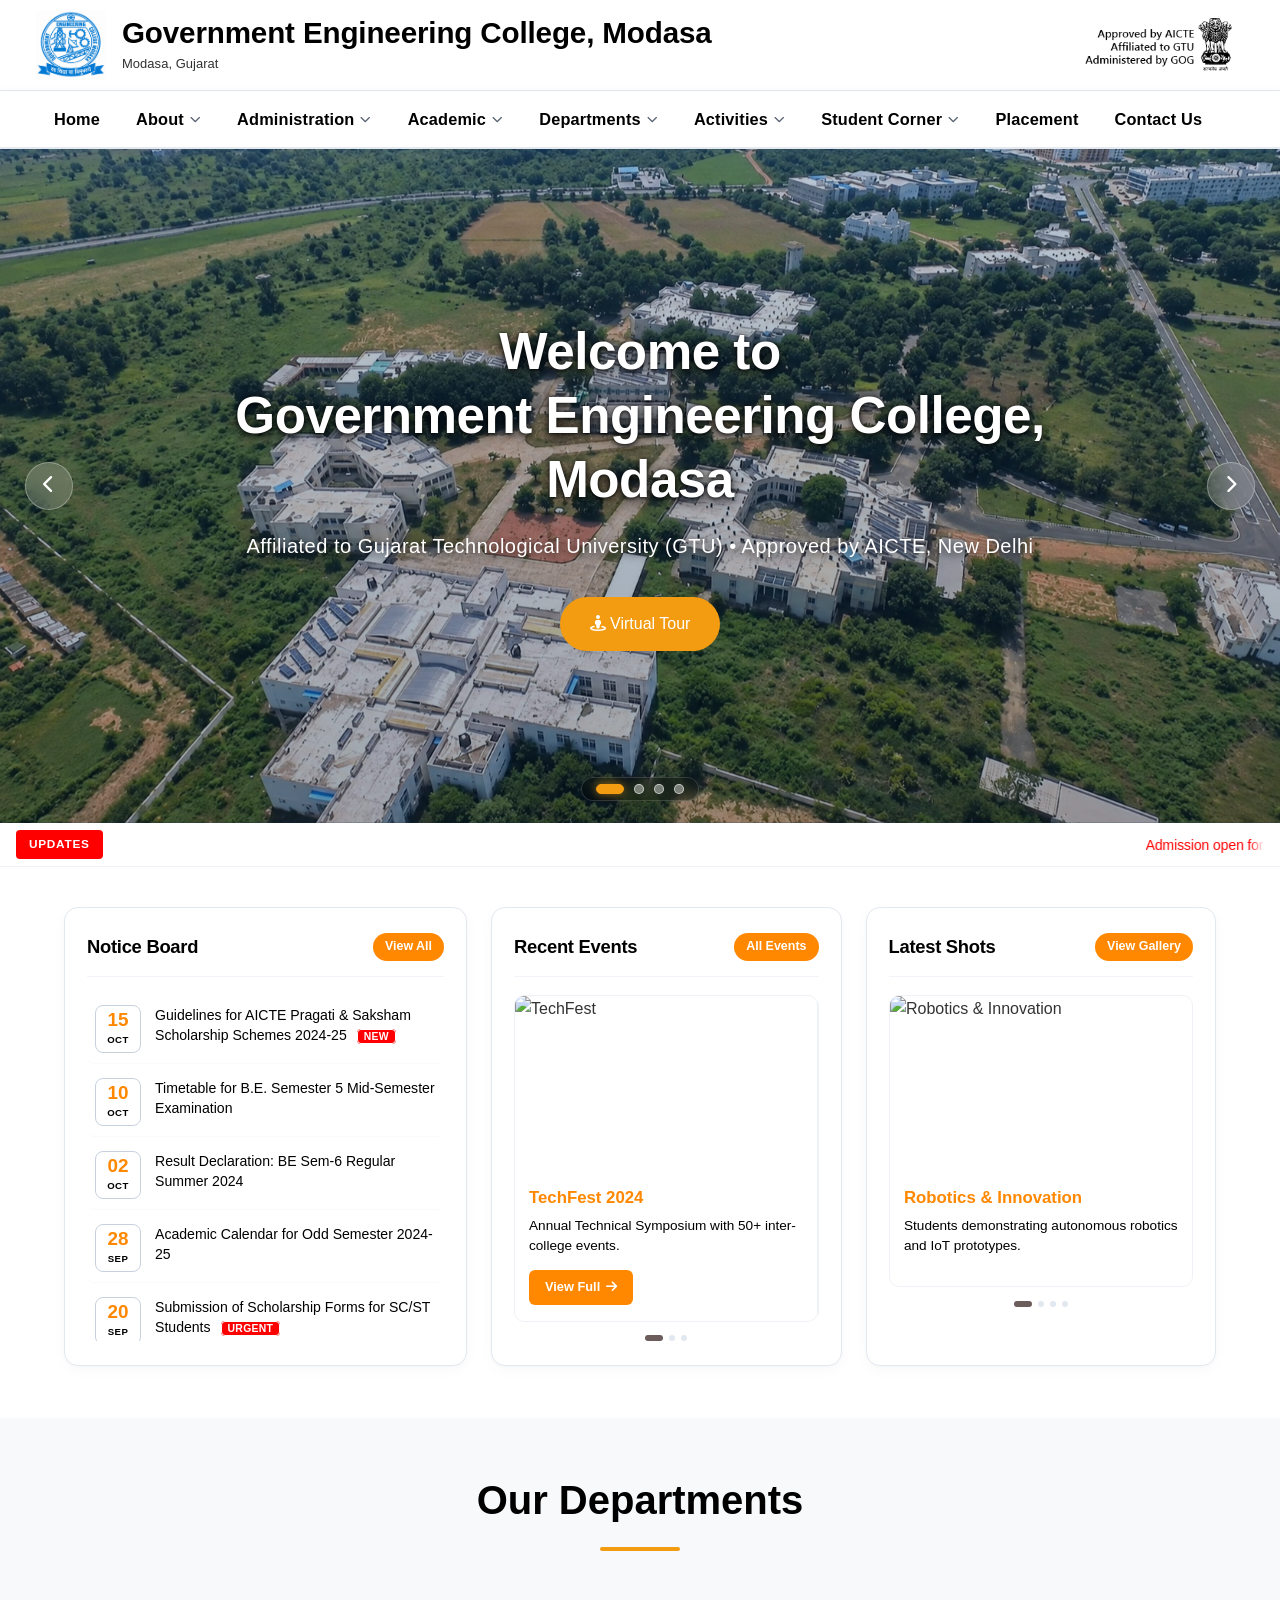
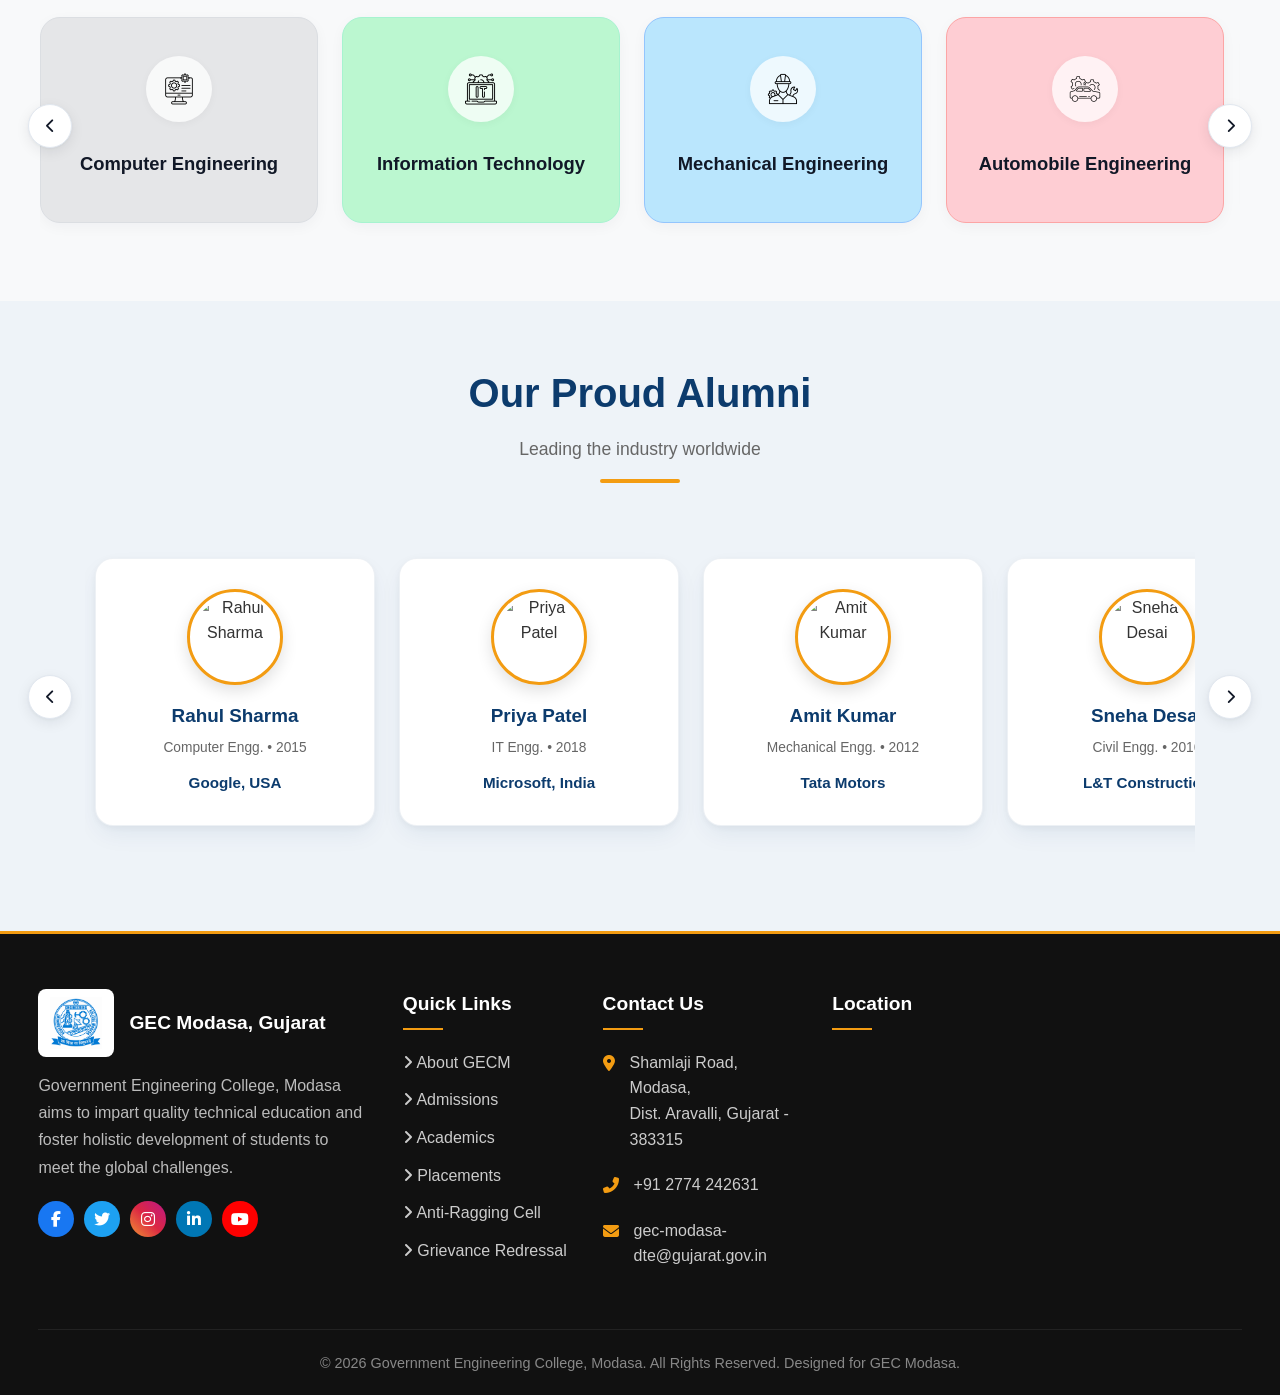
==== commit 2dc7730c: "fix(home): enable direct redirection for department cards" ====
--- a/index.html
+++ b/index.html
@@ -447,49 +447,49 @@
                 <button class="scroll-btn dept-btn left-btn" id="deptLeftBtn" aria-label="Previous Department"><i
                         class="fas fa-chevron-left"></i></button>
                                 <div class="dept-grid" id="deptGrid">
-                    <div class="dept-card dept-ce" onclick="window.location.href='departments/computer/'">
+                    <a href="departments/computer/" class="dept-card dept-ce">
                         <div class="dept-icon"><img src="logos/computer-department.png" alt="Computer Engineering Icon"
                                 class="dept-img-icon"></div>
                         <h3>Computer Engineering</h3>
-                    </div>
-                    <div class="dept-card dept-it" onclick="window.location.href='departments/information-technology/'">
+                    </a>
+                    <a href="departments/information-technology/" class="dept-card dept-it">
                         <div class="dept-icon"><img src="logos/it-department.png" alt="Information Technology Icon"
                                 class="dept-img-icon"></div>
                         <h3>Information Technology</h3>
-                    </div>
-                    <div class="dept-card dept-me" onclick="window.location.href='departments/mechanical/'">
+                    </a>
+                    <a href="departments/mechanical/" class="dept-card dept-me">
                         <div class="dept-icon"><img src="logos/mechanical-department.png"
                                 alt="Mechanical Engineering Icon" class="dept-img-icon"></div>
                         <h3>Mechanical Engineering</h3>
-                    </div>
-                    <div class="dept-card dept-ae">
+                    </a>
+                    <a href="departments/automobile/" class="dept-card dept-ae">
                         <div class="dept-icon"><img src="logos/automobile-department.png"
                                 alt="Automobile Engineering Icon" class="dept-img-icon"></div>
                         <h3>Automobile Engineering</h3>
-                    </div>
-                    <div class="dept-card dept-civil">
+                    </a>
+                    <a href="departments/civil/" class="dept-card dept-civil">
                         <div class="dept-icon"><img src="logos/civil-department.png" alt="Civil Engineering Icon"
                                 class="dept-img-icon"></div>
                         <h3>Civil Engineering</h3>
-                    </div>
-                    <div class="dept-card dept-ee">
+                    </a>
+                    <a href="#" class="dept-card dept-ee" style="cursor: default;" tabindex="-1" aria-disabled="true" onclick="return false;">
                         <div class="dept-icon"><img src="logos/electrical-department.png"
                                 alt="Electrical Engineering Icon" class="dept-img-icon"></div>
                         <h3>Electrical Engineering</h3>
-                    </div>
-                    <div class="dept-card dept-ec">
+                    </a>
+                    <a href="#" class="dept-card dept-ec" style="cursor: default;" tabindex="-1" aria-disabled="true" onclick="return false;">
                         <div class="dept-icon"><img src="logos/ec-department.png" alt="Electronics & Comm. Icon"
                                 class="dept-img-icon"></div>
                         <h3>Electronics &amp; Comm.</h3>
-                    </div>
-                                    <div class="dept-card dept-am" onclick="window.location.href='#'">
+                    </a>
+                    <a href="departments/applied-mechanics/" class="dept-card dept-am">
                         <div class="dept-icon"><i class="fas fa-drafting-compass"></i></div>
                         <h3>Applied Mechanics</h3>
-                    </div>
-                    <div class="dept-card dept-sh" onclick="window.location.href='#'">
+                    </a>
+                    <a href="#" class="dept-card dept-sh" style="cursor: default;" tabindex="-1" aria-disabled="true" onclick="return false;">
                         <div class="dept-icon"><i class="fas fa-atom"></i></div>
                         <h3>Science &amp; Humanities</h3>
-                    </div>
+                    </a>
                 </div>
                 <button class="scroll-btn dept-btn right-btn" id="deptRightBtn" aria-label="Next Department"><i
                         class="fas fa-chevron-right"></i></button>
--- a/css/global.css
+++ b/css/global.css
@@ -775,10 +775,16 @@
     border-top: 3px solid var(--secondary-color);
 }
 
+.footer .container {
+    width: 94%;
+    max-width: 1440px;
+    margin: 0 auto;
+}
+
 .footer-grid {
     display: grid;
-    grid-template-columns: 2fr 1fr 1.5fr 1.5fr;
-    gap: 40px;
+    grid-template-columns: 2.2fr 1.1fr 1.3fr 1.1fr 1.4fr;
+    gap: 35px;
     margin-bottom: 40px;
 }
 
@@ -835,16 +841,26 @@
     line-height: 1.7;
 }
 
+.footer-socials {
+    display: flex;
+    align-items: center;
+    flex-wrap: nowrap;
+    gap: 10px;
+    margin-top: 15px;
+}
+
 .footer-socials a {
     display: inline-flex;
     align-items: center;
     justify-content: center;
-    width: 35px;
-    height: 35px;
+    width: 36px;
+    height: 36px;
     border-radius: 50%;
-    margin-right: 10px;
+    margin-right: 0;
+    margin-left: 0;
     transition: var(--transition);
     color: #fff;
+    flex-shrink: 0;
 }
 
 .footer-socials a:nth-child(1) {
@@ -936,6 +952,16 @@
     }
 }
 
+@media (max-width: 1200px) and (min-width: 993px) {
+    .footer-grid {
+        grid-template-columns: 1.5fr 1fr 1fr 1fr;
+        gap: 20px;
+    }
+    .footer-col.map-col {
+        grid-column: span 4;
+    }
+}
+
 @media (max-width: 992px) {
     .footer-grid {
         grid-template-columns: 1fr;
@@ -1061,6 +1087,7 @@
 
     /* Mobile drawer navigation container */
     .hdr-nav-list {
+        display: none !important;
         position: absolute;
         top: 6px;
         left: 10px;
@@ -1088,10 +1115,23 @@
     }
 
     .hdr-nav-list.is-open {
+        display: flex !important;
         opacity: 1;
         visibility: visible;
         transform: translateY(0);
         pointer-events: auto;
+    }
+
+    .hdr-nav-list:not(.is-open) {
+        display: none !important;
+        visibility: hidden !important;
+        pointer-events: none !important;
+    }
+
+    .hdr-nav-list:not(.is-open) * {
+        display: none !important;
+        visibility: hidden !important;
+        pointer-events: none !important;
     }
 
     .hdr-nav-list>li {
@@ -1200,7 +1240,7 @@
         pointer-events: none;
     }
 
-    .hdr-nav-item.has-dropdown.is-sub-open>.hdr-dropdown {
+    .hdr-nav-list.is-open .hdr-nav-item.has-dropdown.is-sub-open>.hdr-dropdown {
         max-height: 850px;
         opacity: 1;
         visibility: visible;
@@ -1664,4 +1704,32 @@
 .image-zoom-box:hover img,
 img.zoom-hover:hover {
     transform: scale(1.04);
-}+}
+
+/* ==========================================================================
+   Global Mobile Department Navigation & Subnav Removal (<= 768px)
+   ========================================================================== */
+@media (max-width: 768px) {
+    .dept-subnav-bar {
+        display: none !important;
+    }
+}
+
+/* Department Hero Photo & Stats - Only visible on 'About' tab (All Devices) */
+.dept-page:not([data-active-tab="about"]) .dept-hero-media,
+.dept-page:not([data-active-tab="about"]) .dept-stats-strip {
+    display: none !important;
+}
+
+.dept-page:not([data-active-tab="about"]) .dept-hero-grid {
+    grid-template-columns: 1fr !important;
+}
+
+.dept-page:not([data-active-tab="about"]) .dept-hero-banner {
+    padding-top: 18px !important;
+    padding-bottom: 18px !important;
+}
+
+.dept-page:not([data-active-tab="about"]) .dept-tagline {
+    display: none !important;
+}
--- a/css/home.css
+++ b/css/home.css
@@ -637,6 +637,12 @@
     display: none;
 }
 
+a.dept-card {
+    text-decoration: none;
+    color: inherit;
+    display: block;
+}
+
 .dept-card {
     flex: 0 0 calc((100% - (24px * 3)) / 4);
     min-width: 250px;
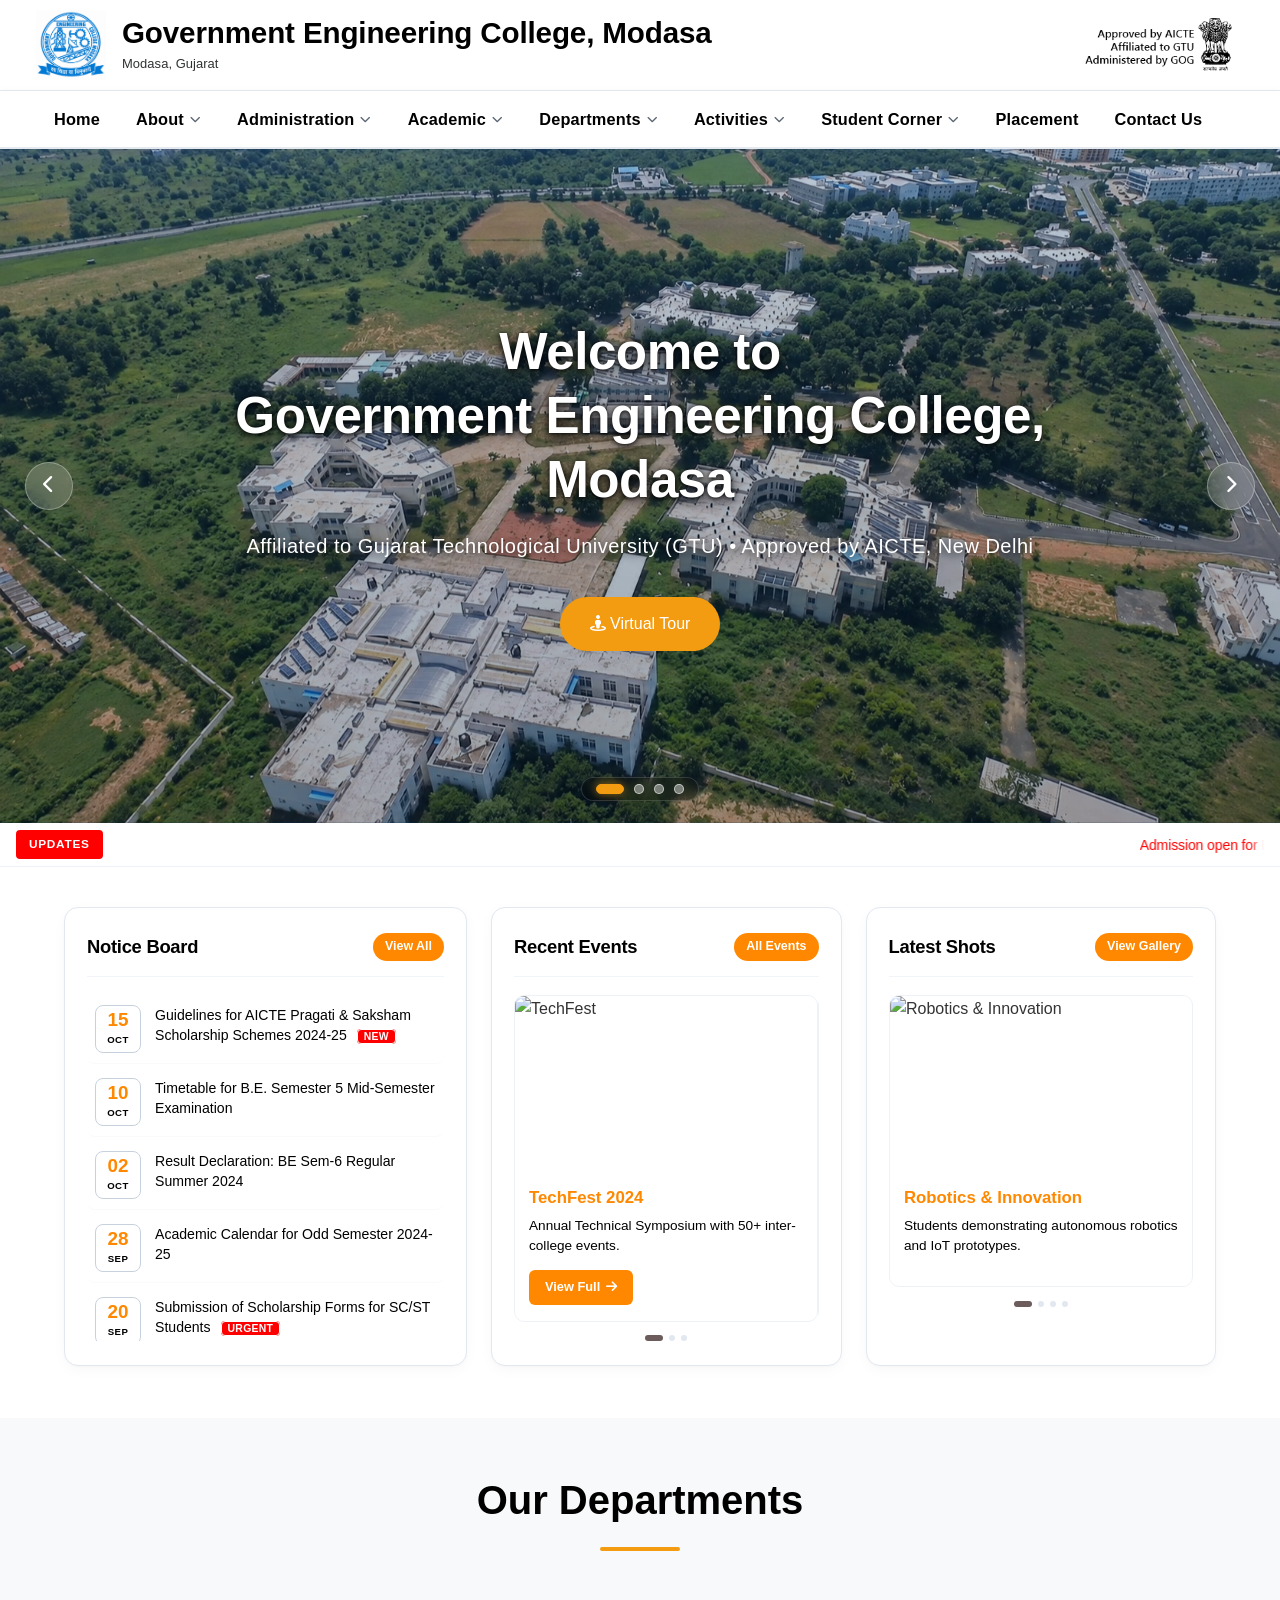
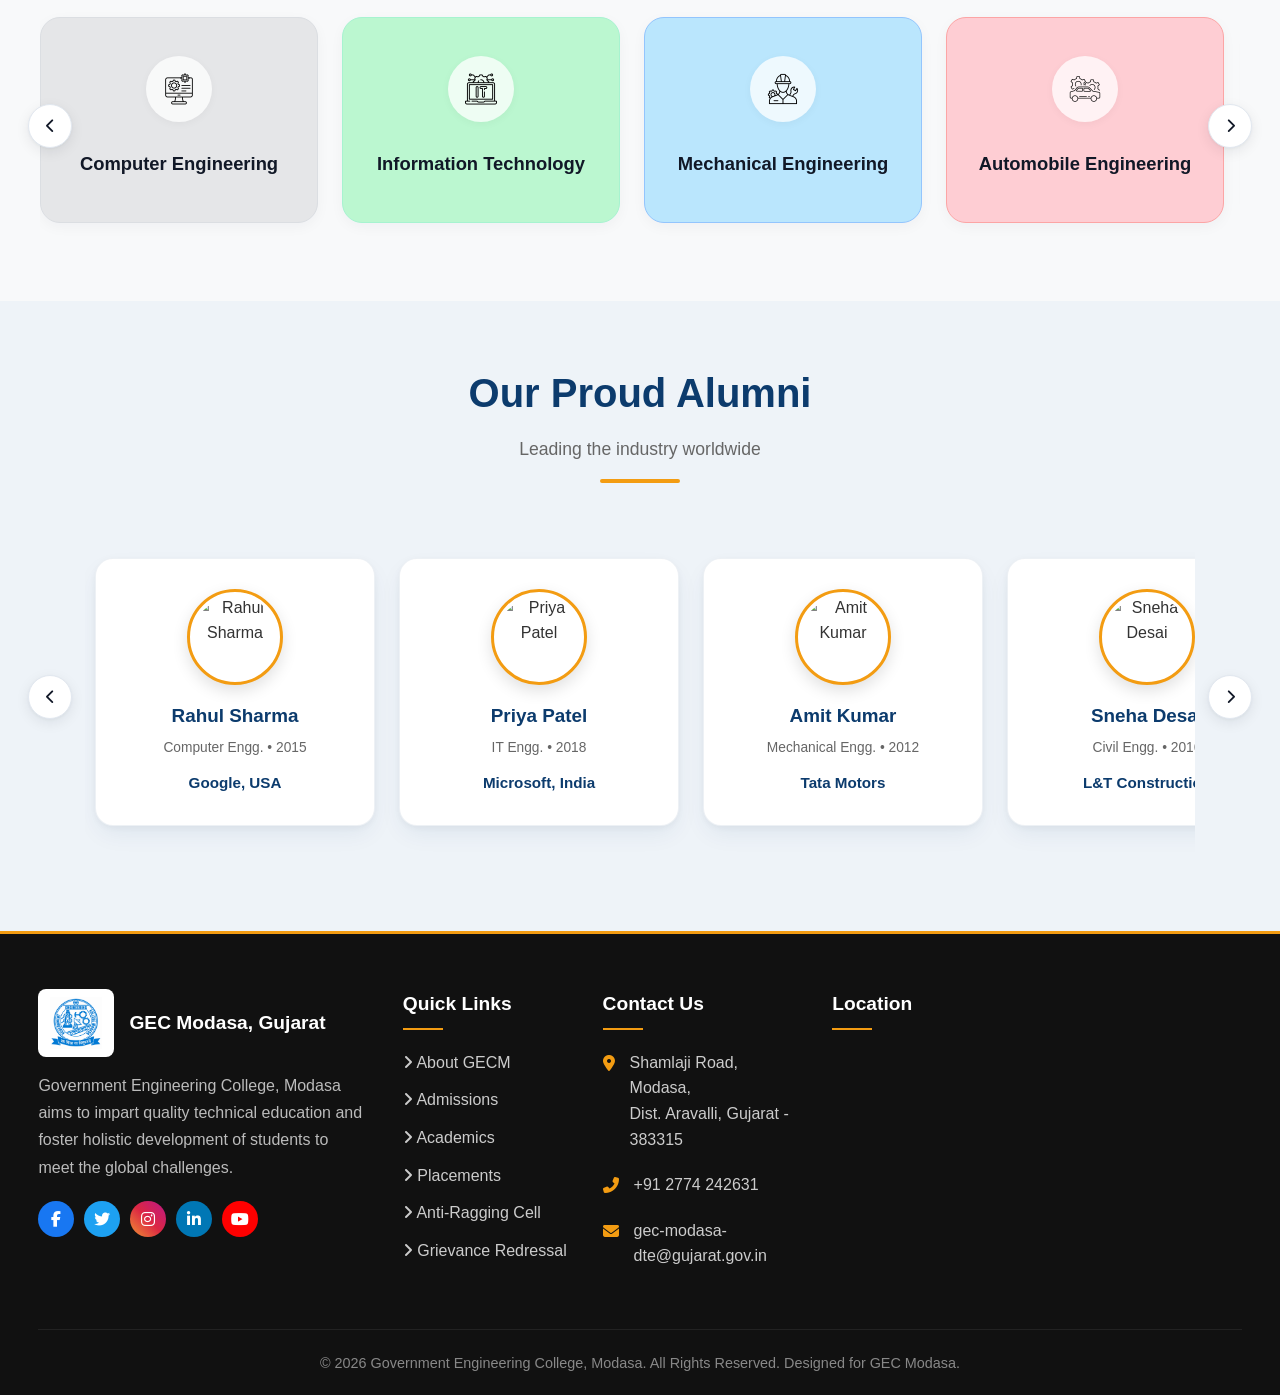
==== commit 230e1513: "feat(departments): add electrical engineering department page, assets, and navigation integration" ====
--- a/index.html
+++ b/index.html
@@ -472,7 +472,7 @@
                                 class="dept-img-icon"></div>
                         <h3>Civil Engineering</h3>
                     </a>
-                    <a href="#" class="dept-card dept-ee" style="cursor: default;" tabindex="-1" aria-disabled="true" onclick="return false;">
+                    <a href="departments/electrical/" class="dept-card dept-ee">
                         <div class="dept-icon"><img src="logos/electrical-department.png"
                                 alt="Electrical Engineering Icon" class="dept-img-icon"></div>
                         <h3>Electrical Engineering</h3>
